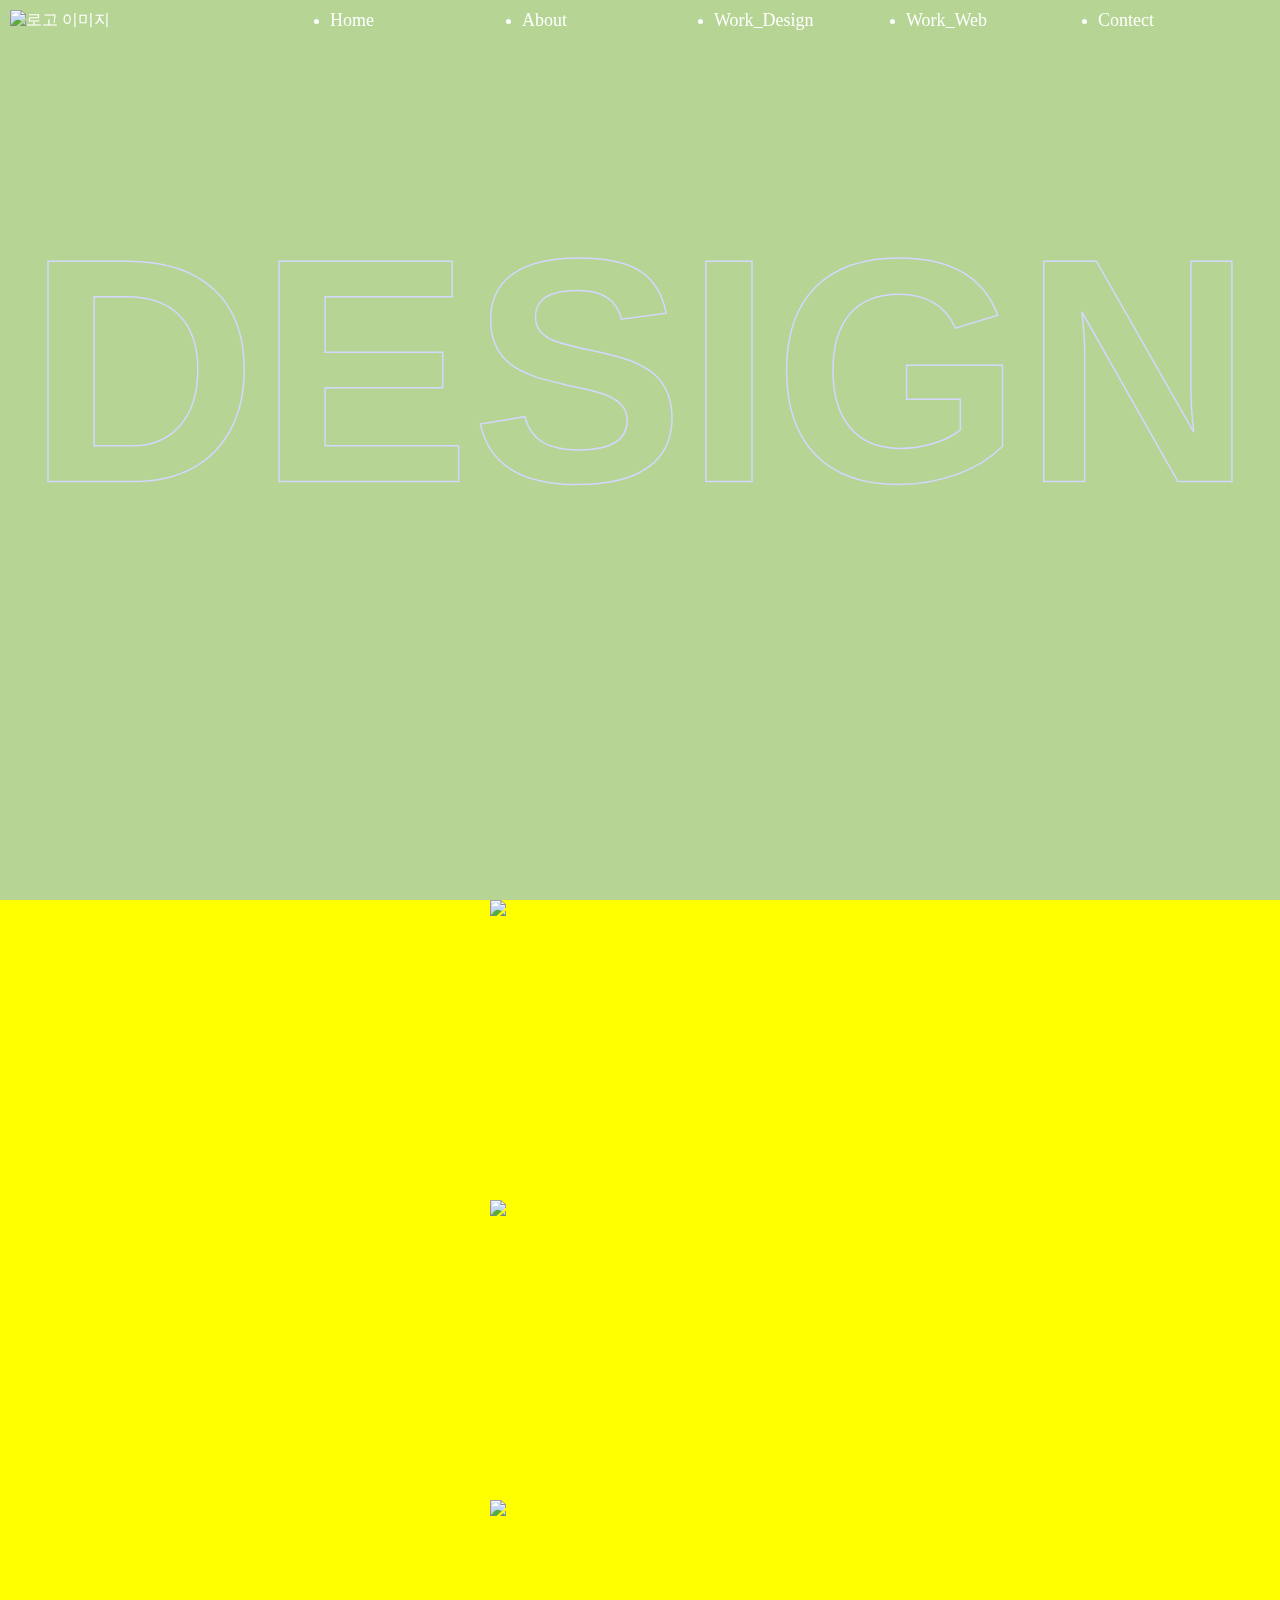
==== work/index.html @ 60af2bfd "subpage main section design finish" ====
<!DOCTYPE html>
    <html lang="ko" >
        <head>
        <meta charset="UTF-8">
        <meta http-equiv="X-UA-Compatible" content="IE=edge">
        <meta name="viewport" content="width=device-width, initial-scale=1.0">
    
        <title>Designer&Developer - Jeahun Jang</title>
        <link href="https://cdnjs.cloudflare.com/ajax/libs/meyer-reset/2.0/reset.min.css" rel="stylesheet">
        
        <script src="https://kit.fontawesome.com/a7ee6d9553.js" crossorigin="anonymous"></script>
        
        <link rel="stylesheet" type="text/css" href="http://kenwheeler.github.io/slick/slick/slick.css" />
        <link rel="stylesheet" type="text/css" href="http://kenwheeler.github.io/slick/slick/slick-theme.css" />
        <script src="https://code.jquery.com/jquery-3.6.0.min.js"></script>
        <script type="text/javascript" src="http://kenwheeler.github.io/slick/slick/slick.min.js"></script>
        
        
        <link rel="stylesheet" href="../css/sub.css">
        <link rel="stylesheet" href="../css/style.css">
    
    </head>
<body>
    <!-- 사이드메뉴 -->
    <div id="side">
        <ul id="sideMenu" >
            <li><a href="../index.html">Home</a></li>
            <li><a href="index.html">About</a></li>
            <li><a href="index.html">Work_Design</a> </li>
            <li><a href="index.html">Work_Web</a></li>
            <li><a href="index.html">Contect</a></li>
        </ul>
        <div class="close"><i class="fa fa-close"></i></div>
    </div>

    <!-- 헤더영역 -->
    <header>
        <a href="#"><img id="logo" src="../images/logo.png" alt="로고 이미지"></a>
        <i class="fa-solid fa-bars"></i>
        <nav>
            <ul id="gnb">
                <li><a href="../index.html">Home</a></li>
                <li><a href="index.html">About</a></li>
                <li><a href="index.html">Work_Design</a> </li>
                <li><a href="index.html">Work_Web</a></li>
                <li><a href="index.html">Contect</a></li>
            </ul>
        </nav>
    </header>

    <!-- main영역 -->
    <article>
        
        <section>
            <div class= "wrapper">
                <div class= "text" data-text= "DESIGN">DESIGN</div>
            <div>
        </section>

        <section>
            <div class="slick-items">

                <div>
                    <figure class="long">
                        <a href="#">
                            <img src="https://picsum.photos/id/100/300/300"> 
                            <figcaption>
                                <div class="line">
                                    <span>
                                        <p>logo</p>
                                    </span>
                                </div>
                            </figcaption>
                        </a>
                    </figure>
                </div>
                <div>
                    <figure class="long">
                        <a href="#">
                            <img src="https://picsum.photos/id/120/300/300"> 
                            <figcaption>
                                <div class="line">
                                    <span>
                                        <p>logo</p>
                                    </span>
                                </div>
                            </figcaption>
                        </a>
                    </figure>
                </div>
                <div>
                    <figure class="long">
                        <a href="#">
                            <img src="https://picsum.photos/id/130/300/300"> 
                            <figcaption>
                                <div class="line">
                                    <span>
                                        <p>logo</p>
                                    </span>
                                </div>
                            </figcaption>
                        </a>
                    </figure>
                </div>
                <div>
                    <figure class="long">
                        <a href="#">
                            <img src="https://picsum.photos/id/140/300/300"> 
                            <figcaption>
                                <div class="line">
                                    <span>
                                        <p>logo</p>
                                    </span>
                                </div>
                            </figcaption>
                        </a>
                    </figure>
                </div>
                <div>
                    <figure class="long">
                        <a href="#">
                            <img src="https://picsum.photos/id/149/300/300"> 
                            <figcaption>
                                <div class="line">
                                    <span>
                                        <p>logo</p>
                                    </span>
                                </div>
                            </figcaption>
                        </a>
                    </figure>
                </div>
                


                <!-- <div><img src="https://picsum.photos/id/89/300/300">
                </div>
                <div><img src="https://picsum.photos/id/89/300/300">
                </div>
                <div><img src="https://picsum.photos/id/89/300/300">
                </div>
                <div><img src="https://picsum.photos/id/89/300/300">
                </div> -->
        
            </div>
        </section>
        <section>
            섹션1
        </section>
        <section>
            섹션1
        </section>
        <section>
            섹션1
        </section>


    </article>




    

    <script src="../script/script.js"></script>
</body>
</html>
---- css/sub.css ----
/* work 부문 */

::-webkit-scrollbar {
	display: block;
	width: 10px; 
	height: 20px;  
}
::-webkit-scrollbar-thumb {
		  background-color: white; 
	  border-radius:30px;
	}

/* 메인 클리핑마스크 글자안에 동영상 */
.wrapper{
background: #B6D494;
height: 100vh;
position: relative;  
}
.text{
flex: 0 0 100%;
font-size: 20rem;
font-weight: 900;
color: #00000000;
text-align: center;
position: absolute;
left: 50%;
top: 35%;
transform: translate(-50%, -35%);
/* border-bottom: 1px solid #d4d7ff;
border-top: 1px solid #d4d7ff; */
background: url(https://media.giphy.com/media/3o6ZtluYTKJeXXqt8s/giphy.gif) no-repeat;
background-size: cover;
background-clip: text;
-webkit-background-clip: text;
}
.text:after{
	content: attr(data-text);
	-webkit-text-stroke: 1.5px #d4d7ff;
	position: absolute;
	left: 50%;
	top: 35%;
	transform: translate(-50%, -35%);
	background: url(https://media.giphy.com/media/3o6ZtluYTKJeXXqt8s/giphy.gif) no-repeat;
	background-size: cover;
	background-clip: text;
	-webkit-background-clip: text;
	background-size: 43%;
}





article>section{
	height: 100vh;
	width: 100%;
	overflow: hidden;
}

article>section:first-child{
	background-color: green;
}
article>section:nth-child(2){
	background-color: yellow;
}
article>section:nth-child(3){
	background-color: blue;
}
article>section:nth-child(4){
	background-color: green;
}
article>section:nth-child(5){
	background-color: cadetblue;
}
---- css/style.css ----
@import url("https://fonts.googleapis.com/css2?family=Nunito&display=swap");

@font-face {
	font-family: "longline","Noto Sans","맑은 고딕",sans-serif;
	src: url("https://assets.codepen.io/756881/Longline+Quart+FREE.ttf")
		format("truetype");
	font-weight: normal;
	font-style: normal;
}
a:visited,a:link{
	text-decoration: none;
	color: inherit;
}
/* Work폴더 유트브동영상 관련 */
* { 
	box-sizing: border-box;
	margin: 0;
	padding: 0;
}


#vidtop-content {
top: 0;
color: #fff;
}

.vid-info { position: absolute; top: 0; right: 0; width: 33%; background: rgba(0,0,0,0.3); color: #fff; padding: 1rem; font-family: Avenir, Helvetica, sans-serif; }

.vid-info h1 { font-size: 2rem; font-weight: 700; margin-top: 0; line-height: 1.2; }

.vid-info a { display: block; color: #fff; text-decoration: none; background: rgba(0,0,0,0.5); transition: .6s background; border-bottom: none; margin: 1rem auto; text-align: center; }

@media (min-aspect-ratio: 16/9) {
  .video-foreground { height: 300%; top: -100%; }
}

@media (max-aspect-ratio: 16/9) {
  .video-foreground { width: 300%; left: -100%; }
}

@media all and (max-width: 600px) {
.vid-info { width: 50%; padding: .5rem; }
.vid-info h1 { margin-bottom: .2rem; }
}

@media all and (max-width: 500px) {
.vid-info .acronym { display: none; }
}

html{
    scroll-behavior: smooth;
}

body {
	padding: 0;
	margin: 0;
	height: 600vh;
	width: 100vw;
	font-family: "Noto Sans", sans-serif;
	background-color: #ECB682;
	color: white;
	overflow-x: hidden; 
	-ms-overflow-style: none; 
}

/* 스크롤바 없애기 기능살리기위해-ms-overflow-style: none; 도 같이 써야함 */
::-webkit-scrollbar {
	display: none;
}


h1 {
	font-family: "longline";
	transition-duration: 0.4s;
}
#vSlide{
    width: 100%;
    height: 100%;
    overflow: hidden;
    position: relative;
}
#video{
    position: absolute;
    bottom: 0;
    left: 50%;
    transform: translateX(-50%);
}

#cover{
    position: absolute;
    top: 0;
    width: 100%;
    height: 100%;
}

.slider-section {
	height: 22vh;
	bottom: 0;
	position: fixed;
	width: 100%;
}

h1 {
	font-size: 10vw;
}

.wheel {
	position: absolute;
	top: 0;
	display: flex;
	align-items: center;
	justify-content: center;
	width: 300vw;
	height: 300vw;
	max-width: 2000px;
	max-height: 2000px;
	left: 50%;
	transform: translateX(-50%);
}

.wheel__card {
	position: absolute;
	top: 0;
	left: 0;
	width: 6%;
	max-width: 200px;
	aspect-ratio: 1 / 1;
	cursor: pointer;
}

.wheel img {
	width: 100%;
	pointer-events: none;
	z-index: 999;
	cursor: pointer;
}

.header {
	position: fixed;
	top: 0;
	left: 0;
	width: 100%;
	height: 60vh;
	display: flex;
	align-items: center;
	justify-content: center;
	cursor: pointer;
}

.header img {
	width: 40vw;
	height: 40vw;
	max-height: 350px;
	max-width: 350px;
}

/* SCROLL DOWN */
.scroll-down {
	position: fixed;
	bottom: 20px;
	left: 50%;
	transform: translate(-50%, 0);
	color: white;
	font-weight: 400;
	text-transform: uppercase;
	font-size: 14px;
	overflow: visible;
}

.scroll-down .arrow {
	position: relative;
	top: 0px;
	margin: 0 auto;
	width: 15px;
	height: 15px;
	filter: invert(1);
	background-image: url([data-uri]);
	background-size: contain;
}
/* animate 영역 끝 */
/* fullpage 영역 */
.section2{
	background-color: green;
}





















/* 선 테두리 애니메이션 */
a{ text-decoration:none; }

figure{
  position:relative;
  width:300px; height:300px;
  left:50%;
  margin-left:-150px;
  /* background:skyblue; */
}

figure:hover figcaption{ opacity: 1; }
figure:hover figcaption .line::before { width: 80%; }
figure:hover figcaption .line::after { width: 80%; }
figure:hover figcaption .line span::before { height: 80%; }
figure:hover figcaption .line span::after { height: 80.5%; }


figcaption{
  position:absolute;
  width:300px; height:300px;
  background:rgba(0,0,0,0.7);
  opacity:0;
  transition: all 0.5s;
  top: 0;
}

.long a figcaption p{
  color:#fff; font-weight:bold; font-size:40px; 
  text-align:center; line-height:300px;
}

.line::before {
    content: "";
    position: absolute;
    background: rgba(255, 255, 255, 0.7);
    display: inline-block;
    transition: all 0.5s;
    left: 10%;
    top: 10%;
    width: 0%;
    height: 2px; 
}

.line::after {
  content: "";
  position: absolute;
  background: rgba(230, 230, 230, 0.7);
  display: inline-block;
  transition: all 0.5s;
  left: 10%;
  top: 90%;
  width: 0%;
  height: 2px; }

.line span::before {
  content: "";
  position: absolute;
  background: rgba(230, 230, 230, 0.7);
  display: inline-block;
  transition: all 0.5s;
  left: 10%;
  top: 10%;
  width: 2px;
  height: 0%; }

.line span::after {
  content: "";
  position: absolute;
  background: rgba(230, 230, 230, 0.7);
  display: inline-block;
  transition: all 0.5s;
  left: 90%;
  top: 10%;
  width: 2px;
  height: 0%; }

/* index 부분 */
header{
	z-index: 998;
	position: fixed;
	height: 186px;
	width: 100%;
	display: flex;
	justify-content: space-between;
	margin: 10px 10px;
}
header img{
	width: 80px;
}
#gnb{
	display: flex;
}
#gnb a{
	display: block;
	width: 15vw;
	height: 30px;
	font-size: 18px;
	font-family: "Noto Sans";
}
#gnb li:hover>a{
	color: #333;
	font-weight: bold;
}
.fa-bars{
	display: none;
}
#side{
	display: none;
}


@media all and ( max-width: 376px ){



	/* header img{
		width: 80px;
	}
	#gnb{
		display: flex;
	}
	#gnb a{
		display: block;
		width: 181px;
		height: 30px;
		font-size: 16px;
		font-family: "Noto Sans";
	}
	#gnb li:hover>a{
		color: #333;
		font-weight: bold;
	} */
	
}

@media all and ( max-width: 769px ){


	header>nav{
		display: none;
	}
	/* 사이드메뉴 */
	.fa-bars{
		cursor: pointer;
		z-index: 1000;
		position: absolute;
		top: 20px;
		right: 20px;
		font-size: 40px;
		display: block;
		width: 100px;
		height: 100px;
	}
	#side{
		/* display: none; */
		background-color: rgba(0, 0, 0, 0.7);
		width: 40vw;
		height: 100vh;
		right: 0;
		position: fixed;
		z-index: 999;
		transition-duration: 0.4s;
	}
	.close{
		position: absolute;
		color: white;
		font-size: 40px;
		left: 20px;
		top: 20px;
		cursor: pointer;
	}
	#sideMenu{
		padding: 30vw 15px;
	}
	#sideMenu>li>a{
		display: block;
		height: 60px;
		width: 100%;
		font-size: 20px;
	}
	#sideMenu li:hover>a{
		color: #eee;
		font-weight: bold;
		text-decoration: underline;
	}


}
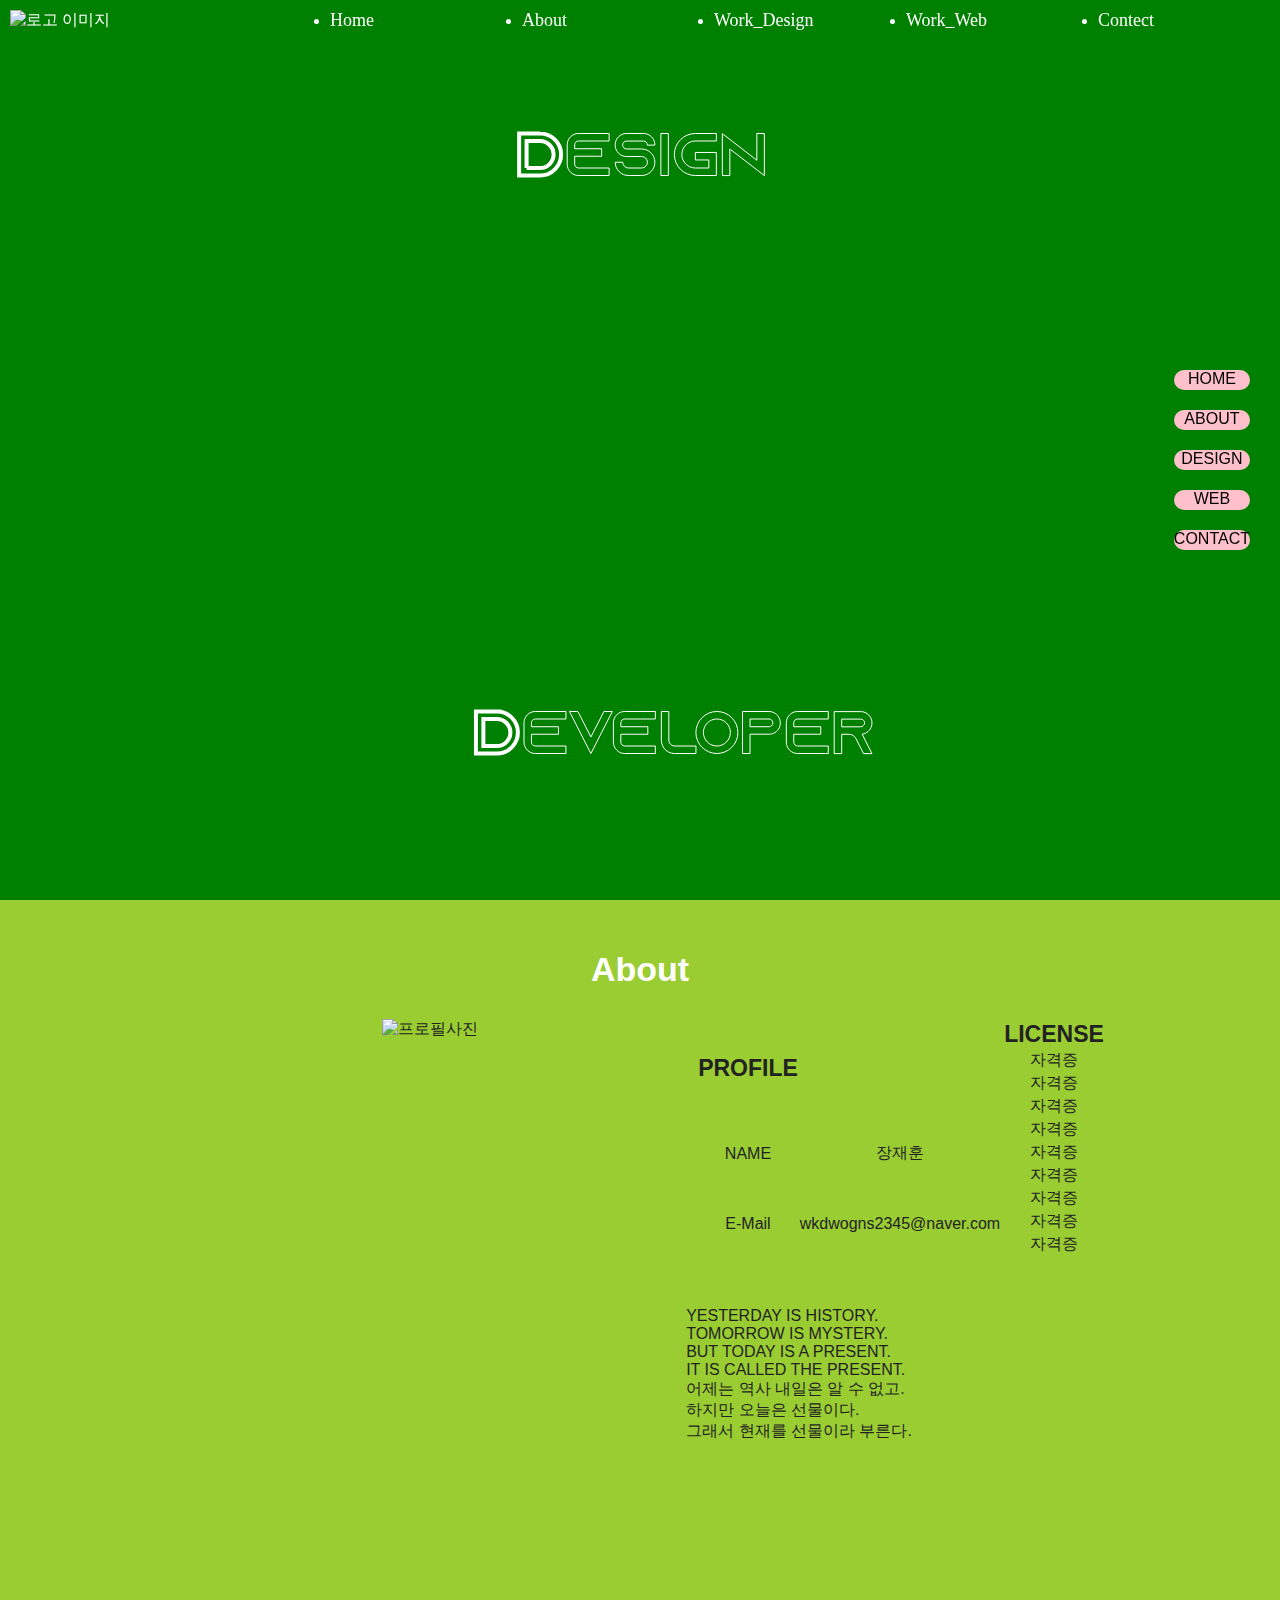
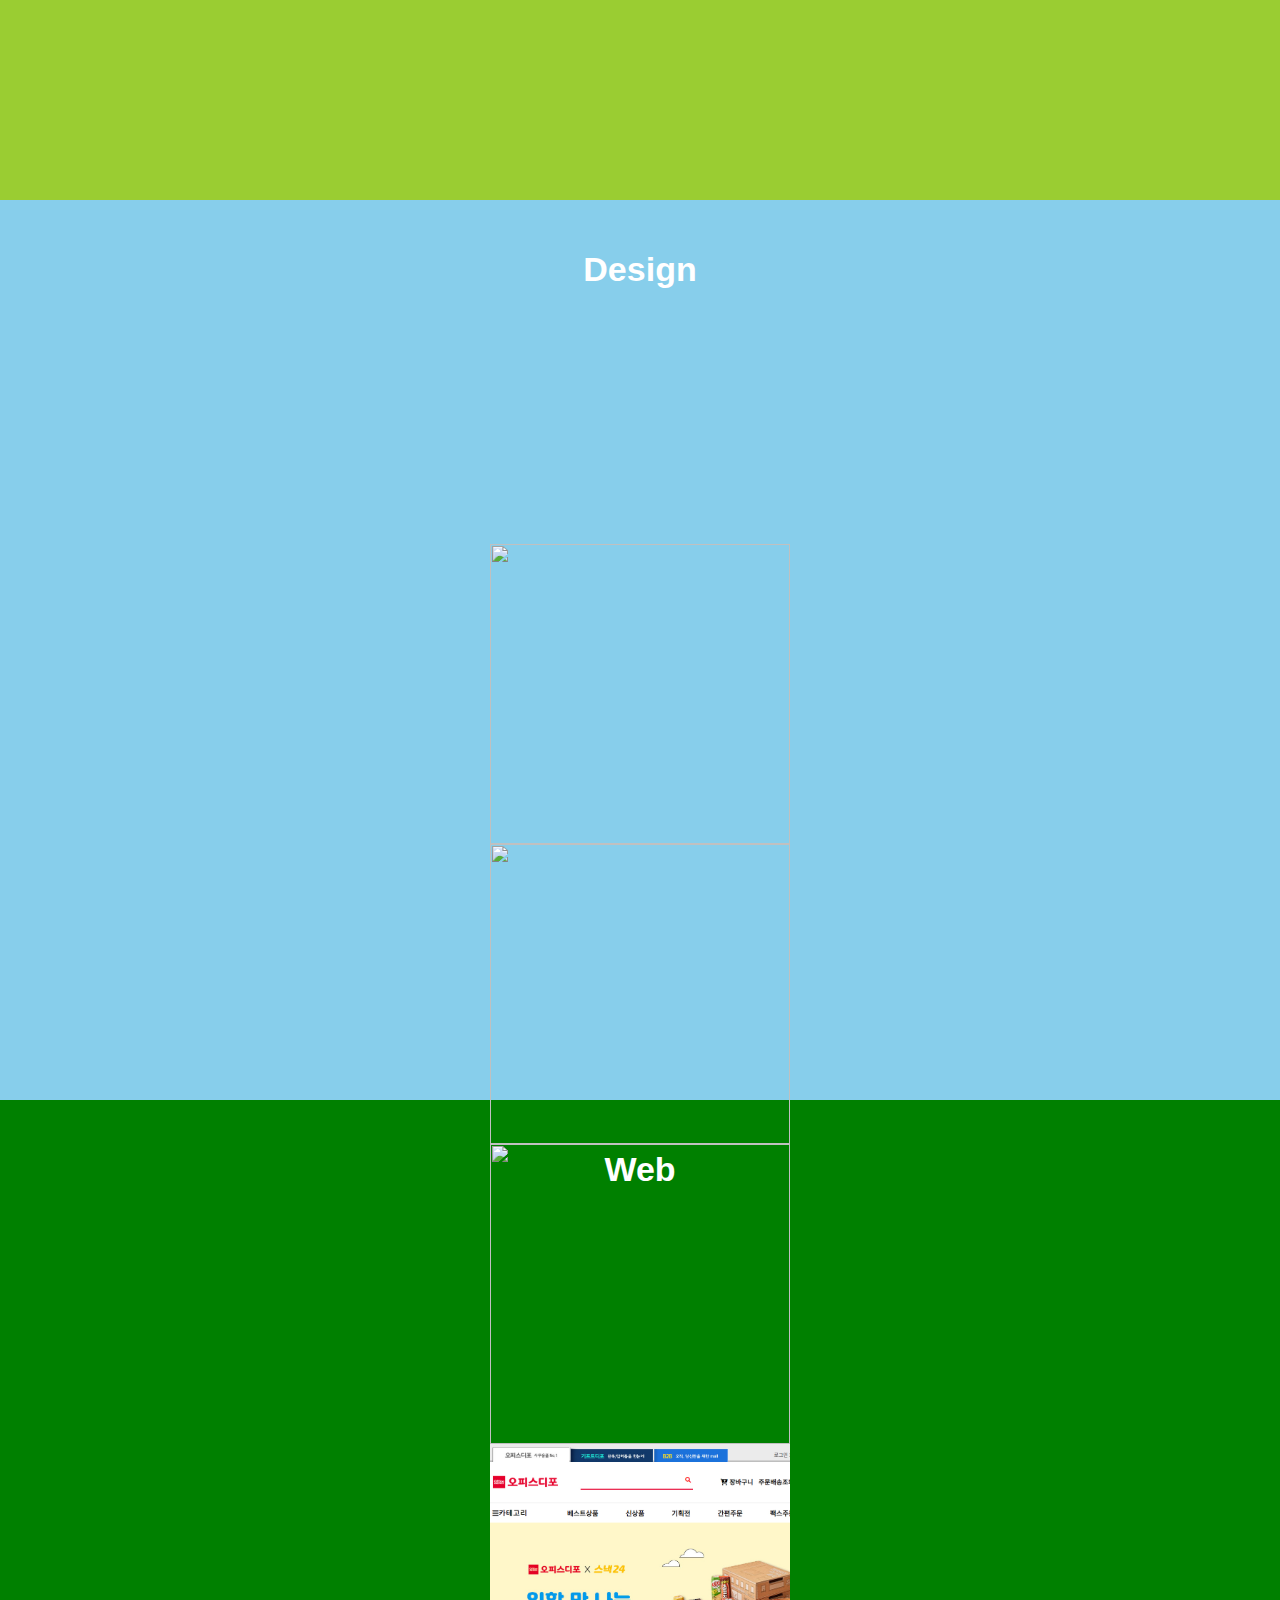
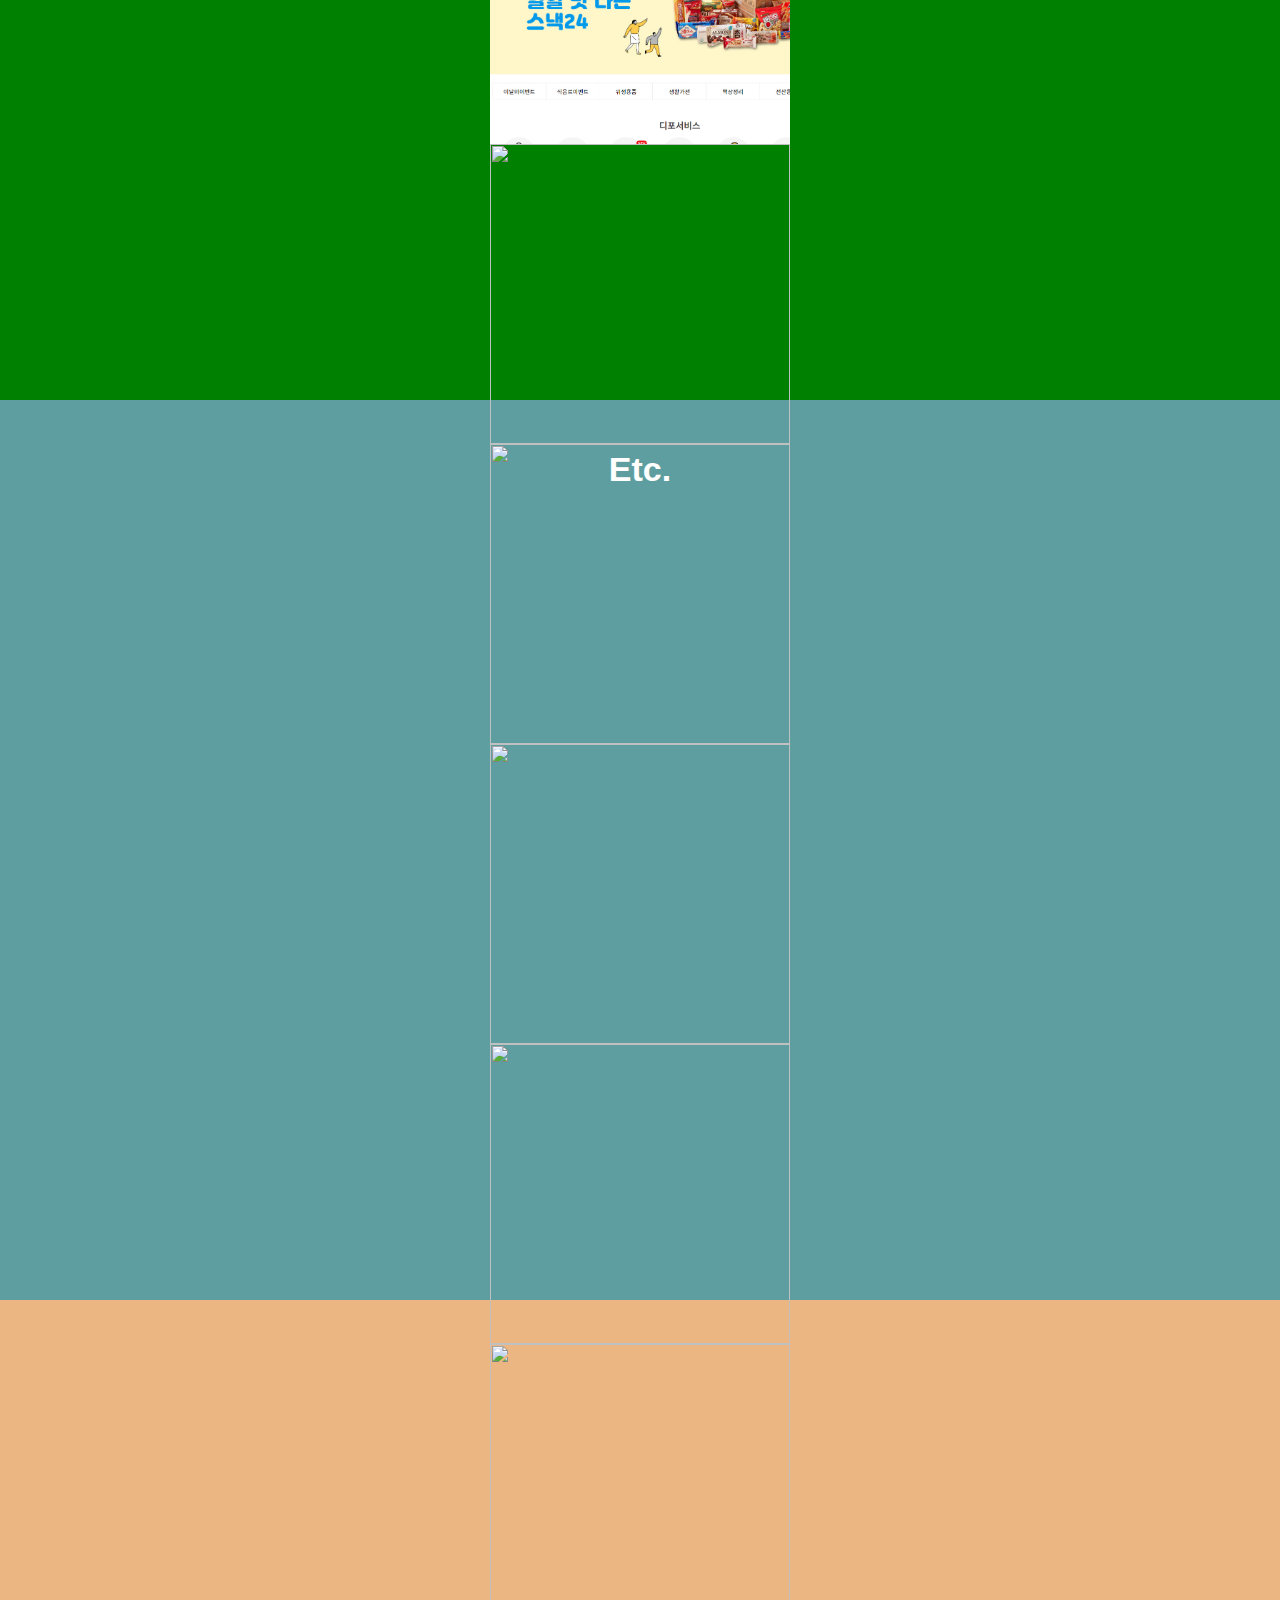
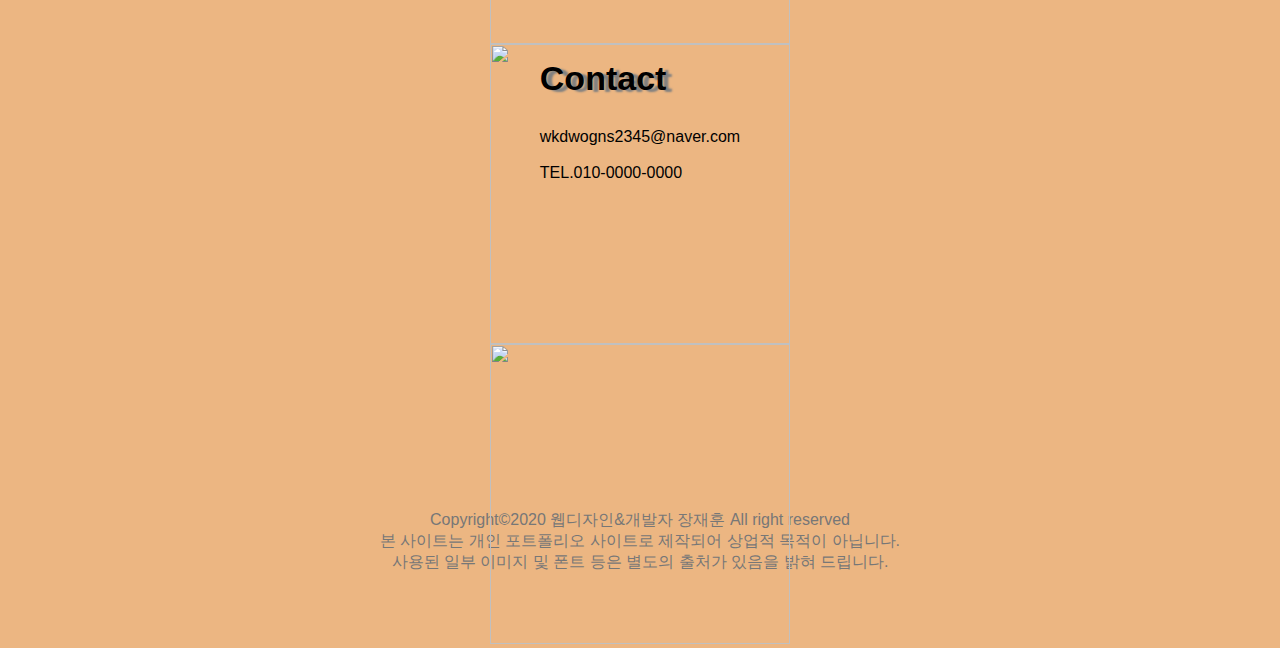
==== commit 4089d2e9: "subpage main design add" ====
--- a/work/index.html
+++ b/work/index.html
@@ -14,7 +14,8 @@
         <link rel="stylesheet" type="text/css" href="http://kenwheeler.github.io/slick/slick/slick-theme.css" />
         <script src="https://code.jquery.com/jquery-3.6.0.min.js"></script>
         <script type="text/javascript" src="http://kenwheeler.github.io/slick/slick/slick.min.js"></script>
-        
+        <script src="https://cdnjs.cloudflare.com/ajax/libs/gsap/3.10.3/gsap.min.js"></script>
+
         
         <link rel="stylesheet" href="../css/sub.css">
         <link rel="stylesheet" href="../css/style.css">
@@ -41,9 +42,9 @@
             <ul id="gnb">
                 <li><a href="../index.html">Home</a></li>
                 <li><a href="index.html">About</a></li>
-                <li><a href="index.html">Work_Design</a> </li>
-                <li><a href="index.html">Work_Web</a></li>
-                <li><a href="index.html">Contect</a></li>
+                <li><a href="index.html#design">Work_Design</a> </li>
+                <li><a href="index.html#web">Work_Web</a></li>
+                <li><a href="index.html#contact">Contect</a></li>
             </ul>
         </nav>
     </header>
@@ -51,110 +52,424 @@
     <!-- main영역 -->
     <article>
         
-        <section>
+        <section id="sub_main">
             <div class= "wrapper">
-                <div class= "text" data-text= "DESIGN">DESIGN</div>
+                <div class= "text" data-text= "D">D</div>
+                
+
+                <div class="svg_design">
+                    <svg version="1.1" xmlns="http://www.w3.org/2000/svg" xmlns:xlink="http://www.w3.org/1999/xlink" x="0px"
+                    y="0px" width="300px" height="300px" viewBox="0 0 300 300" enable-background="new 0 0 300 300" xml:space="preserve">
+                    <g>
+                    <path fill="none" class="path" stroke="#ffffff" stroke-width="4" d="M50.081,115.561c11.58,0,20.999,9.36,20.999,20.939c0,5.16-1.86,9.899-4.979,13.559
+                        c-0.36,0.42-0.78,0.84-1.2,1.261c-3.78,3.84-9,6.18-14.759,6.18H29.142v-41.999L50.081,115.561z M36.582,150.06h13.5
+                        c7.44,0,13.5-6.06,13.5-13.499c0-7.44-6.06-13.5-13.5-13.5h-13.5V150.06z"/>
+                    <path fill="none" class="path" stroke="#ffffff" d="M84.641,126.841v3.9h26.999v7.5H84.641v7.92c0,2.1,1.74,3.84,3.84,3.84h30.659v7.5H88.481
+                        c-6.24,0-11.279-5.1-11.279-11.34v-19.319c0-6.24,5.04-11.34,11.279-11.34h30.659v7.5H88.481
+                        C86.381,123.001,84.641,124.741,84.641,126.841z"/>
+                    <path fill="none" class="path" stroke="#ffffff" d="M157.359,127.141v-0.24c0-2.1-1.74-3.84-3.84-3.84h-17.04c-2.1,0-3.84,1.74-3.84,3.84v0.24
+                        c0,2.1,1.74,3.84,3.84,3.84h15.12c3.899,0,7.38,1.68,9.779,4.32c0.18,0.18,0.3,0.36,0.48,0.54c1.859,2.28,3,5.22,3,8.4
+                        c0,7.319-5.94,13.26-13.26,13.26h-13.14c-7.32,0-13.259-5.94-13.259-13.26h7.5c0,3.18,2.58,5.76,5.76,5.76h13.14
+                        c3.18,0,5.819-2.58,5.819-5.76c0-3.18-2.64-5.76-5.819-5.76h-15.12c-3.06,0-5.82-1.2-7.86-3.18c-0.54-0.54-1.02-1.14-1.439-1.8
+                        c-1.26-1.8-1.98-4.02-1.98-6.42v-0.24c0-6.24,5.04-11.34,11.279-11.34h17.04c6.239,0,11.34,5.1,11.34,11.34v0.24L157.359,127.141z"
+                        />
+                    <path fill="none" class="path" stroke="#ffffff" d="M170.86,157.5v-41.999h7.5V157.5H170.86z"/>
+                    <path fill="none" class="path" stroke="#ffffff" d="M191.859,136.5c0,7.439,6.06,13.5,13.499,13.5h13.499v-8.04h-13.499v-7.5h20.999v23.04
+                        h-20.999c-11.579,0-20.999-9.42-20.999-21s9.42-21,20.999-21h20.999v7.5h-20.999C197.919,123.001,191.859,129.061,191.859,136.5z"
+                        />
+                    <path fill="none" class="path" stroke="#ffffff" d="M274.356,115.561v41.999l-7.5-5.76l-26.998-20.819v26.579h-7.5v-41.878l7.5,5.76
+                        l26.998,20.819v-26.759L274.356,115.561z"/>
+                                </g>
+                                </svg>
+                </div>
+
+            <div class="svg_devel">
+                <svg version="1.1" id="devel" xmlns="http://www.w3.org/2000/svg" xmlns:xlink="http://www.w3.org/1999/xlink" x="0px"
+                y="0px" width="600px" height="300px" viewBox="0 0 600 300" enable-background="new 0 0 600 300" xml:space="preserve">
+                <g>
+                    <path fill="none" class="path" stroke-width="4" stroke="#ffffff" d="M122.881,115.561c11.58,0,20.999,9.36,20.999,20.939c0,5.16-1.86,9.899-4.979,13.559
+                        c-0.36,0.42-0.78,0.84-1.2,1.261c-3.78,3.84-9,6.18-14.759,6.18h-20.999v-41.999h20.999L122.881,115.561z M136.38,136.561
+                        c0-7.44-6.06-13.5-13.5-13.5h-13.5v26.999h13.5C130.321,150.06,136.38,144,136.38,136.561z"/>
+                    <path fill="none" class="path" stroke="#ffffff" d="M157.441,126.841v3.9h26.999v7.5h-26.999v7.92c0,2.1,1.74,3.84,3.84,3.84h30.659v7.5h-30.659
+                        c-6.24,0-11.279-5.1-11.279-11.34v-19.319c0-6.24,5.04-11.34,11.279-11.34h30.659v7.5h-30.659
+                        C159.181,123.001,157.441,124.741,157.441,126.841z"/>
+                    <path fill="none" class="path" stroke="#ffffff" d="M238.319,115.501l-3.84,7.5l-17.58,34.499l-17.579-34.499l-3.84-7.5h8.399l3.84,7.5
+                        l9.18,17.999l9.18-17.999l3.84-7.5H238.319z"/>
+                    <path fill="none" class="path" stroke="#ffffff" d="M246.84,126.841v3.9h26.999v7.5H246.84v7.92c0,2.1,1.74,3.84,3.84,3.84h30.659v7.5H250.68
+                        c-6.24,0-11.279-5.1-11.279-11.34v-19.319c0-6.24,5.04-11.34,11.279-11.34h30.659v7.5H250.68
+                        C248.58,123.001,246.84,124.741,246.84,126.841z"/>
+                    <path fill="none" class="path" stroke="#ffffff" d="M321.958,150.06v7.5h-21.299c-2.1,0-4.08-0.479-5.88-1.38c-2.64-1.32-4.8-3.48-6.06-6.12
+                        c-0.9-1.8-1.38-3.78-1.38-5.879v-28.619h7.5V144.9c0.36,2.64,2.46,4.74,5.1,5.1L321.958,150.06z"/>
+                    <path fill="none" class="path" stroke="#ffffff" d="M363.898,136.5c0,11.58-9.42,21-21,21c-11.579,0-20.999-9.42-20.999-21s9.42-21,20.999-21
+                        C354.479,115.501,363.898,124.921,363.898,136.5z M356.398,136.5c0-7.44-6.06-13.5-13.5-13.5c-7.439,0-13.499,6.06-13.499,13.5
+                        c0,7.439,6.06,13.5,13.499,13.5C350.339,150,356.398,143.94,356.398,136.5z"/>
+                    <path fill="none" class="path" stroke="#ffffff" d="M403.019,118.861c2.04,2.1,3.3,4.919,3.3,8.04c0,4.56-2.7,8.52-6.6,10.319
+                        c-1.021,0.48-2.1,0.78-3.24,0.9c-0.12,0-0.24,0-0.359,0v0.06h-20.1v19.32h-7.5v-41.999h26.459c3.12,0,5.94,1.26,7.979,3.3
+                        L403.019,118.861z M396.599,130.321c1.38-0.6,2.28-1.98,2.28-3.48c0-1.38-0.721-2.34-1.141-2.76c-0.479-0.48-1.38-1.08-2.699-1.08
+                        h-19.02v7.74h19.02c0.54,0,1.08-0.12,1.56-0.36V130.321z"/>
+                    <path fill="none" class="path" stroke="#ffffff" d="M419.76,126.841v3.9h26.998v7.5H419.76v7.92c0,2.1,1.739,3.84,3.84,3.84h30.658v7.5H423.6
+                        c-6.24,0-11.28-5.1-11.28-11.34v-19.319c0-6.24,5.04-11.34,11.28-11.34h30.658v7.5H423.6
+                        C421.499,123.001,419.76,124.741,419.76,126.841z"/>
+                    <path fill="none" class="path" stroke="#ffffff" d="M494.157,150.12l3.84,7.5h-8.399l-3.84-7.5l-4.02-7.859l-0.181-0.36
+                        c-1.319-2.16-3.659-3.6-6.359-3.6h-7.5v19.319h-7.5v-41.998h26.52c3.12,0,5.939,1.26,7.979,3.3c2.04,2.04,3.3,4.86,3.3,7.98
+                        c0,4.56-2.7,8.52-6.6,10.319c-1.021,0.48-2.1,0.78-3.24,0.9L494.157,150.12z M486.718,130.801c0.54,0,1.08-0.12,1.56-0.36
+                        c1.38-0.6,2.28-1.979,2.28-3.479c0-1.38-0.72-2.34-1.14-2.76c-0.48-0.48-1.381-1.08-2.7-1.08h-19.02v7.739L486.718,130.801z"/>
+                </g>
+                </svg>
+            </div>
+                
             <div>
         </section>
-
-        <section>
-            <div class="slick-items">
-
+        
+
+
+
+
+        <section id="about">
+            <h3>About</h3>
+            <div id="about_wrap">
+                <div id="profile_img"><img src="../images/profile.png" alt="프로필사진"></div>
                 <div>
-                    <figure class="long">
-                        <a href="#">
-                            <img src="https://picsum.photos/id/100/300/300"> 
-                            <figcaption>
-                                <div class="line">
-                                    <span>
-                                        <p>logo</p>
-                                    </span>
-                                </div>
-                            </figcaption>
-                        </a>
-                    </figure>
-                </div>
+                    <div class="profile_text">
+                        <table>
+                            <tr>
+                                <th>PROFILE</th>
+                            </tr>
+                            <tr>
+                                <td>NAME</td>
+                                <td>장재훈</td>
+                            </tr>
+                            <tr>
+                                <td>E-Mail</td>
+                                <td>wkdwogns2345@naver.com</td>
+                            </tr>
+                        </table>
+                        <table>
+                            <tr>
+                                <th>LICENSE</th>
+                            </tr>
+                            <tr>
+                                <td>자격증</td>
+                            </tr>
+                            <tr>
+                                <td>자격증</td>
+                            </tr>
+                            <tr>
+                                <td>자격증</td>
+                            </tr>
+                            <tr>
+                                <td>자격증</td>
+                            </tr>
+                            <tr>
+                                <td>자격증</td>
+                            </tr>
+                            <tr>
+                                <td>자격증</td>
+                            </tr>
+                            <tr>
+                                <td>자격증</td>
+                            </tr>
+                            <tr>
+                                <td>자격증</td>
+                            </tr>
+                            <tr>
+                                <td>자격증</td>
+                            </tr>
+                        </table>
+                    </div>
+                    <div id="profile_bottom">
+                        <span class="left">
+                            YESTERDAY IS HISTORY.<br>
+                            TOMORROW IS MYSTERY.<br>
+                            BUT TODAY IS A PRESENT.<br>
+                            IT IS CALLED THE PRESENT.<br>
+                        </span>
+                        <span class="right">
+                            어제는 역사 내일은 알 수 없고.<br>
+                            하지만 오늘은 선물이다.<br>
+                            그래서 현재를 선물이라 부른다.<br>
+                        </span>
+                    </div>
+                </div>
+            </div>
+        </section>
+
+        <section id="design">
+            <h3>Design</h3>
+            <div id="slide">
+                <div class="slick-items">
+                    <div>
+                        <figure class="long">
+                            <a>
+                                <img src="https://picsum.photos/id/100/300/300">
+                                <figcaption>
+                                    <div class="line">
+                                        <span>
+                                            <p>logo</p>
+                                        </span>
+                                    </div>
+                                </figcaption>
+                            </a>
+                        </figure>
+                    </div>
+                    <div>
+                        <figure class="long">
+                            <a>
+                                <img src="https://picsum.photos/id/120/300/300">
+                                <figcaption>
+                                    <div class="line">
+                                        <span>
+                                            <p>logo</p>
+                                        </span>
+                                    </div>
+                                </figcaption>
+                            </a>
+                        </figure>
+                    </div>
+                    <div>
+                        <figure class="long">
+                            <a>
+                                <img src="https://picsum.photos/id/130/300/300">
+                                <figcaption>
+                                    <div class="line">
+                                        <span>
+                                            <p>logo</p>
+                                        </span>
+                                    </div>
+                                </figcaption>
+                            </a>
+                        </figure>
+                    </div>
+                    <div>
+                        <figure class="long">
+                            <a>
+                                <img src="https://picsum.photos/id/140/300/300">
+                                <figcaption>
+                                    <div class="line">
+                                        <span>
+                                            <p>logo</p>
+                                        </span>
+                                    </div>
+                                </figcaption>
+                            </a>
+                        </figure>
+                    </div>
+                    <div>
+                        <figure class="long">
+                            <a>
+                                <img src="https://picsum.photos/id/149/300/300">
+                                <figcaption>
+                                    <div class="line">
+                                        <span>
+                                            <p>logo</p>
+                                        </span>
+                                    </div>
+                                </figcaption>
+                            </a>
+                        </figure>
+                    </div>
+                </div>
+            </div>
+        </section>
+
+
+        <section id="web">
+            <h3>Web</h3>
+            <div id="slide">
+                <div class="slick-items">
+                    <div>
+                        <figure class="long">
+                            <a href="https://jangjeahun.github.io/officedepot/">
+                                <img src="../images/web1.jpg">
+                                <figcaption>
+                                    <div class="line">
+                                        <span>
+                                            <p>OFFICE
+                                                DEPOT</p>
+                                        </span>
+                                    </div>
+                                </figcaption>
+                            </a>
+                        </figure>
+                    </div>
+                    <div>
+                        <figure class="long">
+                            <a>
+                                <img src="https://picsum.photos/id/120/300/300">
+                                <figcaption>
+                                    <div class="line">
+                                        <span>
+                                            <p>logo</p>
+                                        </span>
+                                    </div>
+                                </figcaption>
+                            </a>
+                        </figure>
+                    </div>
+                    <div>
+                        <figure class="long">
+                            <a>
+                                <img src="https://picsum.photos/id/130/300/300">
+                                <figcaption>
+                                    <div class="line">
+                                        <span>
+                                            <p>logo</p>
+                                        </span>
+                                    </div>
+                                </figcaption>
+                            </a>
+                        </figure>
+                    </div>
+                    <div>
+                        <figure class="long">
+                            <a>
+                                <img src="https://picsum.photos/id/140/300/300">
+                                <figcaption>
+                                    <div class="line">
+                                        <span>
+                                            <p>logo</p>
+                                        </span>
+                                    </div>
+                                </figcaption>
+                            </a>
+                        </figure>
+                    </div>
+                    <div>
+                        <figure class="long">
+                            <a>
+                                <img src="https://picsum.photos/id/149/300/300">
+                                <figcaption>
+                                    <div class="line">
+                                        <span>
+                                            <p>logo</p>
+                                        </span>
+                                    </div>
+                                </figcaption>
+                            </a>
+                        </figure>
+                    </div>
+                </div>
+            </div>
+        </section>
+
+        <section id="etc">
+            <h3>Etc.</h3>
+            <div id="slide">
+                <div class="slick-items">
+                    <div>
+                        <figure class="long">
+                            <a>
+                                <img src="https://picsum.photos/id/100/300/300">
+                                <figcaption>
+                                    <div class="line">
+                                        <span>
+                                            <p>logo</p>
+                                        </span>
+                                    </div>
+                                </figcaption>
+                            </a>
+                        </figure>
+                    </div>
+                    <div>
+                        <figure class="long">
+                            <a>
+                                <img src="https://picsum.photos/id/120/300/300">
+                                <figcaption>
+                                    <div class="line">
+                                        <span>
+                                            <p>logo</p>
+                                        </span>
+                                    </div>
+                                </figcaption>
+                            </a>
+                        </figure>
+                    </div>
+                    <div>
+                        <figure class="long">
+                            <a>
+                                <img src="https://picsum.photos/id/130/300/300">
+                                <figcaption>
+                                    <div class="line">
+                                        <span>
+                                            <p>logo</p>
+                                        </span>
+                                    </div>
+                                </figcaption>
+                            </a>
+                        </figure>
+                    </div>
+                    <div>
+                        <figure class="long">
+                            <a>
+                                <img src="https://picsum.photos/id/140/300/300">
+                                <figcaption>
+                                    <div class="line">
+                                        <span>
+                                            <p>logo</p>
+                                        </span>
+                                    </div>
+                                </figcaption>
+                            </a>
+                        </figure>
+                    </div>
+                    <div>
+                        <figure class="long">
+                            <a>
+                                <img src="https://picsum.photos/id/149/300/300">
+                                <figcaption>
+                                    <div class="line">
+                                        <span>
+                                            <p>logo</p>
+                                        </span>
+                                    </div>
+                                </figcaption>
+                            </a>
+                        </figure>
+                    </div>
+                </div>
+            </div>
+        </section>
+
+
+        <section id="contact">
+            <div class="contact_main">
                 <div>
-                    <figure class="long">
-                        <a href="#">
-                            <img src="https://picsum.photos/id/120/300/300"> 
-                            <figcaption>
-                                <div class="line">
-                                    <span>
-                                        <p>logo</p>
-                                    </span>
-                                </div>
-                            </figcaption>
-                        </a>
-                    </figure>
-                </div>
+                
+                
+                </div>
+                <div class="contact_main_text">
+                    <h2>Contact</h2>
+                    <span> wkdwogns2345@naver.com<br><br>
+                    
+                     TEL.010-0000-0000</span>
+                </div>
+                
                 <div>
-                    <figure class="long">
-                        <a href="#">
-                            <img src="https://picsum.photos/id/130/300/300"> 
-                            <figcaption>
-                                <div class="line">
-                                    <span>
-                                        <p>logo</p>
-                                    </span>
-                                </div>
-                            </figcaption>
-                        </a>
-                    </figure>
-                </div>
-                <div>
-                    <figure class="long">
-                        <a href="#">
-                            <img src="https://picsum.photos/id/140/300/300"> 
-                            <figcaption>
-                                <div class="line">
-                                    <span>
-                                        <p>logo</p>
-                                    </span>
-                                </div>
-                            </figcaption>
-                        </a>
-                    </figure>
-                </div>
-                <div>
-                    <figure class="long">
-                        <a href="#">
-                            <img src="https://picsum.photos/id/149/300/300"> 
-                            <figcaption>
-                                <div class="line">
-                                    <span>
-                                        <p>logo</p>
-                                    </span>
-                                </div>
-                            </figcaption>
-                        </a>
-                    </figure>
-                </div>
-                
-
-
-                <!-- <div><img src="https://picsum.photos/id/89/300/300">
-                </div>
-                <div><img src="https://picsum.photos/id/89/300/300">
-                </div>
-                <div><img src="https://picsum.photos/id/89/300/300">
-                </div>
-                <div><img src="https://picsum.photos/id/89/300/300">
-                </div> -->
-        
-            </div>
-        </section>
-        <section>
-            섹션1
-        </section>
-        <section>
-            섹션1
-        </section>
-        <section>
-            섹션1
-        </section>
-
-
+                </div>
+            </div>
+
+            <div class="contact_bottom">
+                <span>
+                    Copyright©2020 웹디자인&개발자 장재훈 All right reserved<br>
+                    본 사이트는 개인 포트폴리오 사이트로 제작되어 상업적 목적이 아닙니다.<br>
+                    사용된 일부 이미지 및 폰트 등은 별도의 출처가 있음을 밝혀 드립니다.<br>
+                </span>
+            </div>
+
+        </section>
+
+
+    <div id="mBack">
+        
+    </div>
+
+    <div id="side_navi">
+        <a href="#">HOME</a>
+        <a href="#about">ABOUT</a>
+        <a href="#design">DESIGN</a>
+        <a href="#web">WEB</a>
+        <a href="#contact">CONTACT</a>
+    </div>
     </article>
 
 
--- a/css/sub.css
+++ b/css/sub.css
@@ -1,5 +1,7 @@
 /* work 부문 */
-
+*{
+	font-family: "Noto Sans",sans-serif;
+}
 ::-webkit-scrollbar {
 	display: block;
 	width: 10px; 
@@ -10,16 +12,35 @@
 	  border-radius:30px;
 	}
 
+/* svg 구문****************************** */
+.path{
+	stroke-dasharray: 500;
+	animation: dash 5s linear alternate infinite;
+}
+@keyframes dash {
+	from {
+		stroke-dashoffset: 500;
+	  }
+	to {
+	  stroke-dashoffset: 0;
+	}
+  }
+
+
+
+
 /* 메인 클리핑마스크 글자안에 동영상 */
 .wrapper{
-background: #B6D494;
+/* background: #B6D494; */
+background: url(../images/bg.jpg) no-repeat;
+background-size: cover;
 height: 100vh;
 position: relative;  
 }
 .text{
 flex: 0 0 100%;
-font-size: 20rem;
-font-weight: 900;
+font-size: 35vw;
+font-weight: 700;
 color: #00000000;
 text-align: center;
 position: absolute;
@@ -28,47 +49,158 @@
 transform: translate(-50%, -35%);
 /* border-bottom: 1px solid #d4d7ff;
 border-top: 1px solid #d4d7ff; */
-background: url(https://media.giphy.com/media/3o6ZtluYTKJeXXqt8s/giphy.gif) no-repeat;
-background-size: cover;
+/* background: url(https://media.giphy.com/media/3o6ZtluYTKJeXXqt8s/giphy.gif) no-repeat; */
+background: url(https://media.giphy.com/media/vadsqiBwAM18c/giphy.gif) no-repeat;
+background-size: over;
 background-clip: text;
 -webkit-background-clip: text;
 }
 .text:after{
 	content: attr(data-text);
-	-webkit-text-stroke: 1.5px #d4d7ff;
+	/* -webkit-text-stroke: 1.5px #d4d7ff; */
 	position: absolute;
 	left: 50%;
 	top: 35%;
 	transform: translate(-50%, -35%);
-	background: url(https://media.giphy.com/media/3o6ZtluYTKJeXXqt8s/giphy.gif) no-repeat;
+	/* background: url(https://media.giphy.com/media/3o6ZtluYTKJeXXqt8s/giphy.gif) no-repeat; */
+	background: url(https://media.giphy.com/media/vadsqiBwAM18c/giphy.gif) no-repeat;
 	background-size: cover;
 	background-clip: text;
 	-webkit-background-clip: text;
-	background-size: 43%;
-}
-
-
-
-
+}
+
+
+/* main영역 */
+#sub_main{
+	height: 100vh;
+}
+#sub_main>.wrapper{
+	position: relative;
+}
+#sub_main>.wrapper>.svg_design{
+	position: absolute;
+	top: 2%;
+	left: 50%;
+	transform: translateX(-50%);
+}
+#sub_main>.wrapper>.svg_devel{
+	position: absolute;
+	bottom: 0;
+	left: 55%;
+	transform: translateX(-55%);
+}
 
 article>section{
 	height: 100vh;
 	width: 100%;
-	overflow: hidden;
-}
+	/* overflow: hidden; */
+}
+#slide{
+	padding-top: 25vh;
+}
+
 
 article>section:first-child{
 	background-color: green;
 }
 article>section:nth-child(2){
-	background-color: yellow;
+	background-color: yellowgreen;
 }
 article>section:nth-child(3){
-	background-color: blue;
+	background-color: skyblue;
 }
 article>section:nth-child(4){
 	background-color: green;
 }
 article>section:nth-child(5){
 	background-color: cadetblue;
+}
+
+section h3{
+	font-size: 34px;
+	font-weight: bolder;
+	text-align: center;
+	padding: 50px 0 30px 0
+}
+
+#about_wrap{
+	display: flex;
+	justify-content: center;
+}
+#profile_img{
+	width: 40%;
+}
+
+#about_wrap>div{
+	color: #222;
+	text-align: center;
+}
+#about_wrap>div img{
+	width: 80%;
+}
+#about_wrap .profile_text{
+	display: flex;
+	padding: 0 0 0 10px;
+}
+#about_wrap .profile_text th{
+	font-size: 23px;
+	font-weight: bold;
+}
+#profile_bottom{
+	padding-top: 50px;
+	text-align: left;
+}
+#contact>.contact_main{
+	display: flex;
+	justify-content: space-around;
+	height: 90%;
+	align-items: center;
+	color: black;
+}
+#contact>.contact_main>.contact_main_text>h2{
+	padding: 30px 0;
+	font-size: 34px;
+	font-weight: bolder;
+	text-shadow: 6px 2px 2px gray;
+}
+#contact>.contact_bottom{
+	bottom: 10px;
+	text-align: center;
+	color: #777;
+}
+section figure img{
+	width: 300px;
+	height: 300px;
+}
+#side_navi{
+	height: 200px;
+	display: flex;
+	flex-direction: column;
+	justify-content: space-around;
+	position: fixed;
+	top: 40%;
+	right: 30px;
+}
+#side_navi>a{
+	background-color: pink;
+	color: black;
+	height: 20px;
+	border-radius: 10px;
+	text-align: center;
+	transition-duration: 0.2s;
+}
+#side_navi>a:hover{
+	transform: scale(1.1);
+}
+
+@media all and ( max-width: 769px ){
+}
+
+@media all and ( max-width: 425px ){  
+	#about_wrap{
+		flex-direction: column;
+		align-items: center;
+	}
+	
+
 }--- a/css/style.css
+++ b/css/style.css
@@ -124,7 +124,7 @@
 	left: 0;
 	width: 6%;
 	max-width: 200px;
-	aspect-ratio: 1 / 1;
+	/* aspect-ratio: 1 / 1; */
 	cursor: pointer;
 }
 
@@ -304,8 +304,9 @@
 	font-family: "Noto Sans";
 }
 #gnb li:hover>a{
-	color: #333;
+	color: plum;
 	font-weight: bold;
+	text-decoration: underline;
 }
 .fa-bars{
 	display: none;
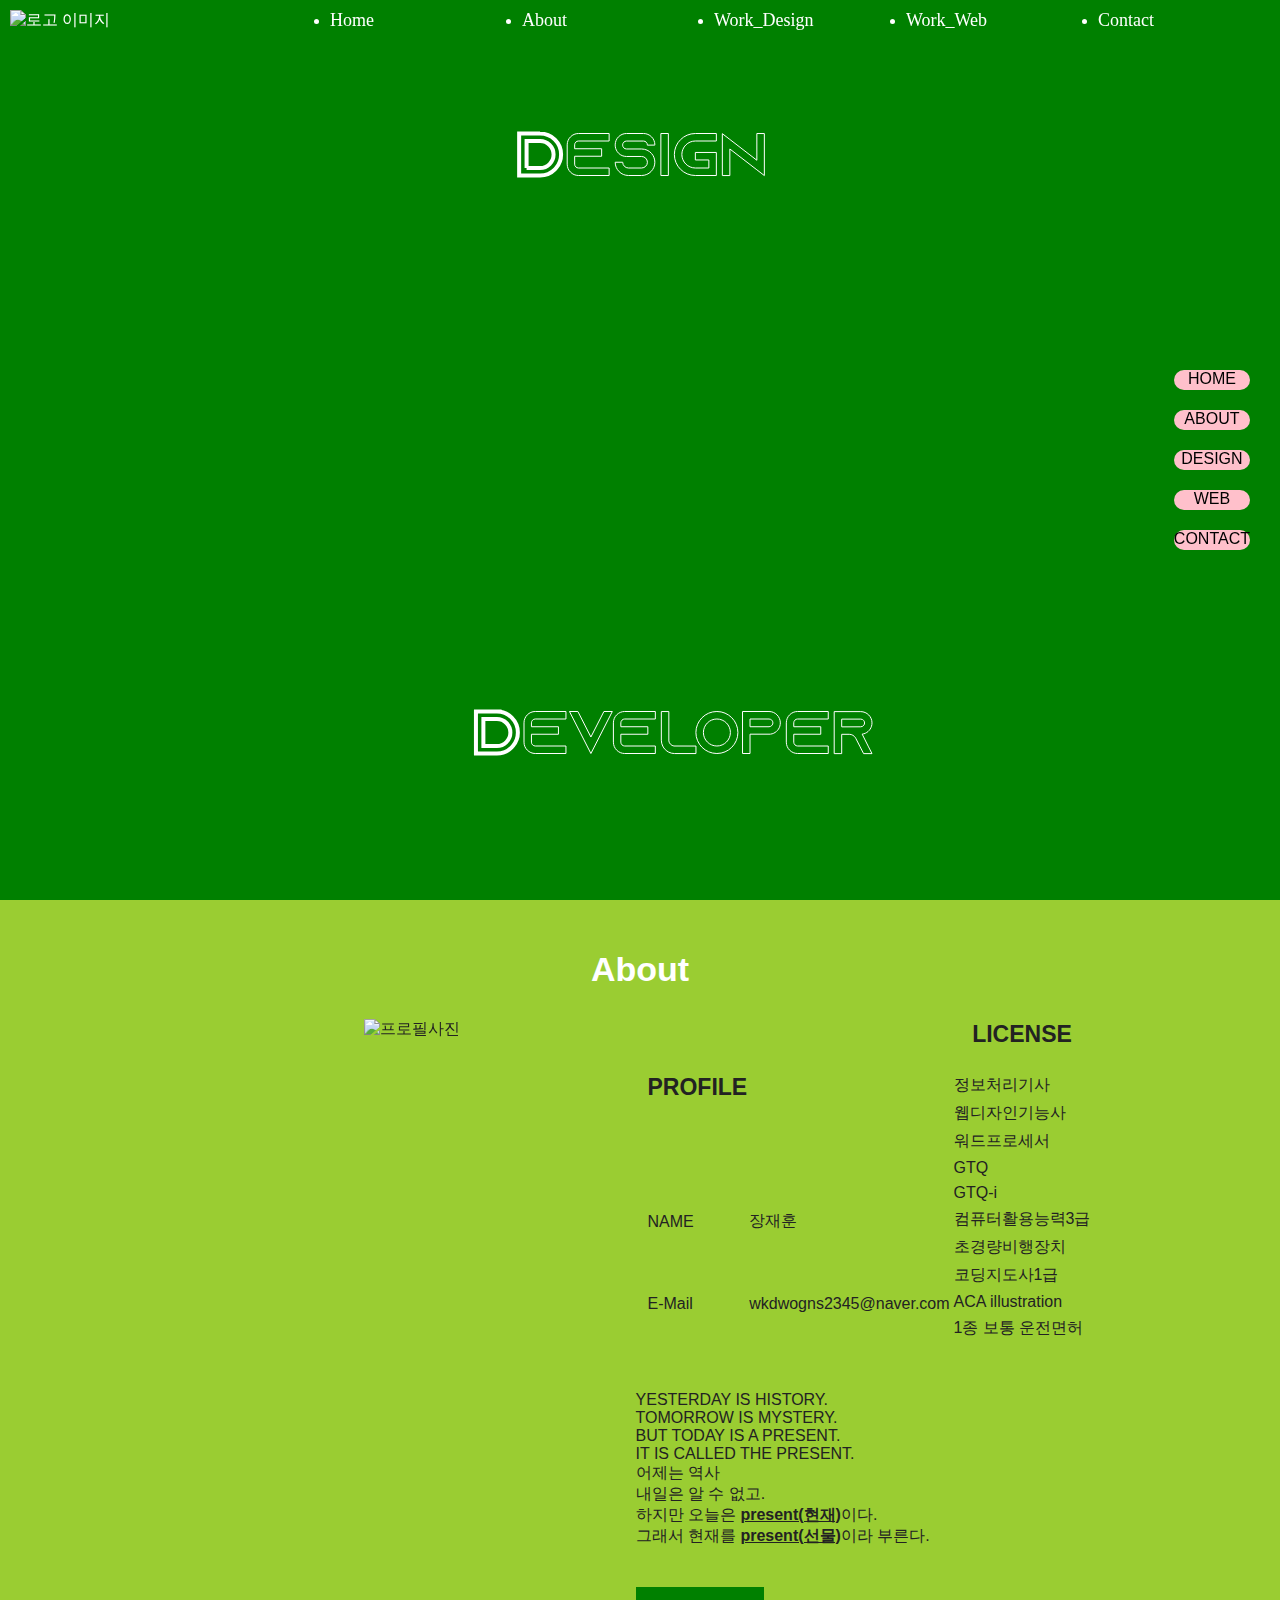
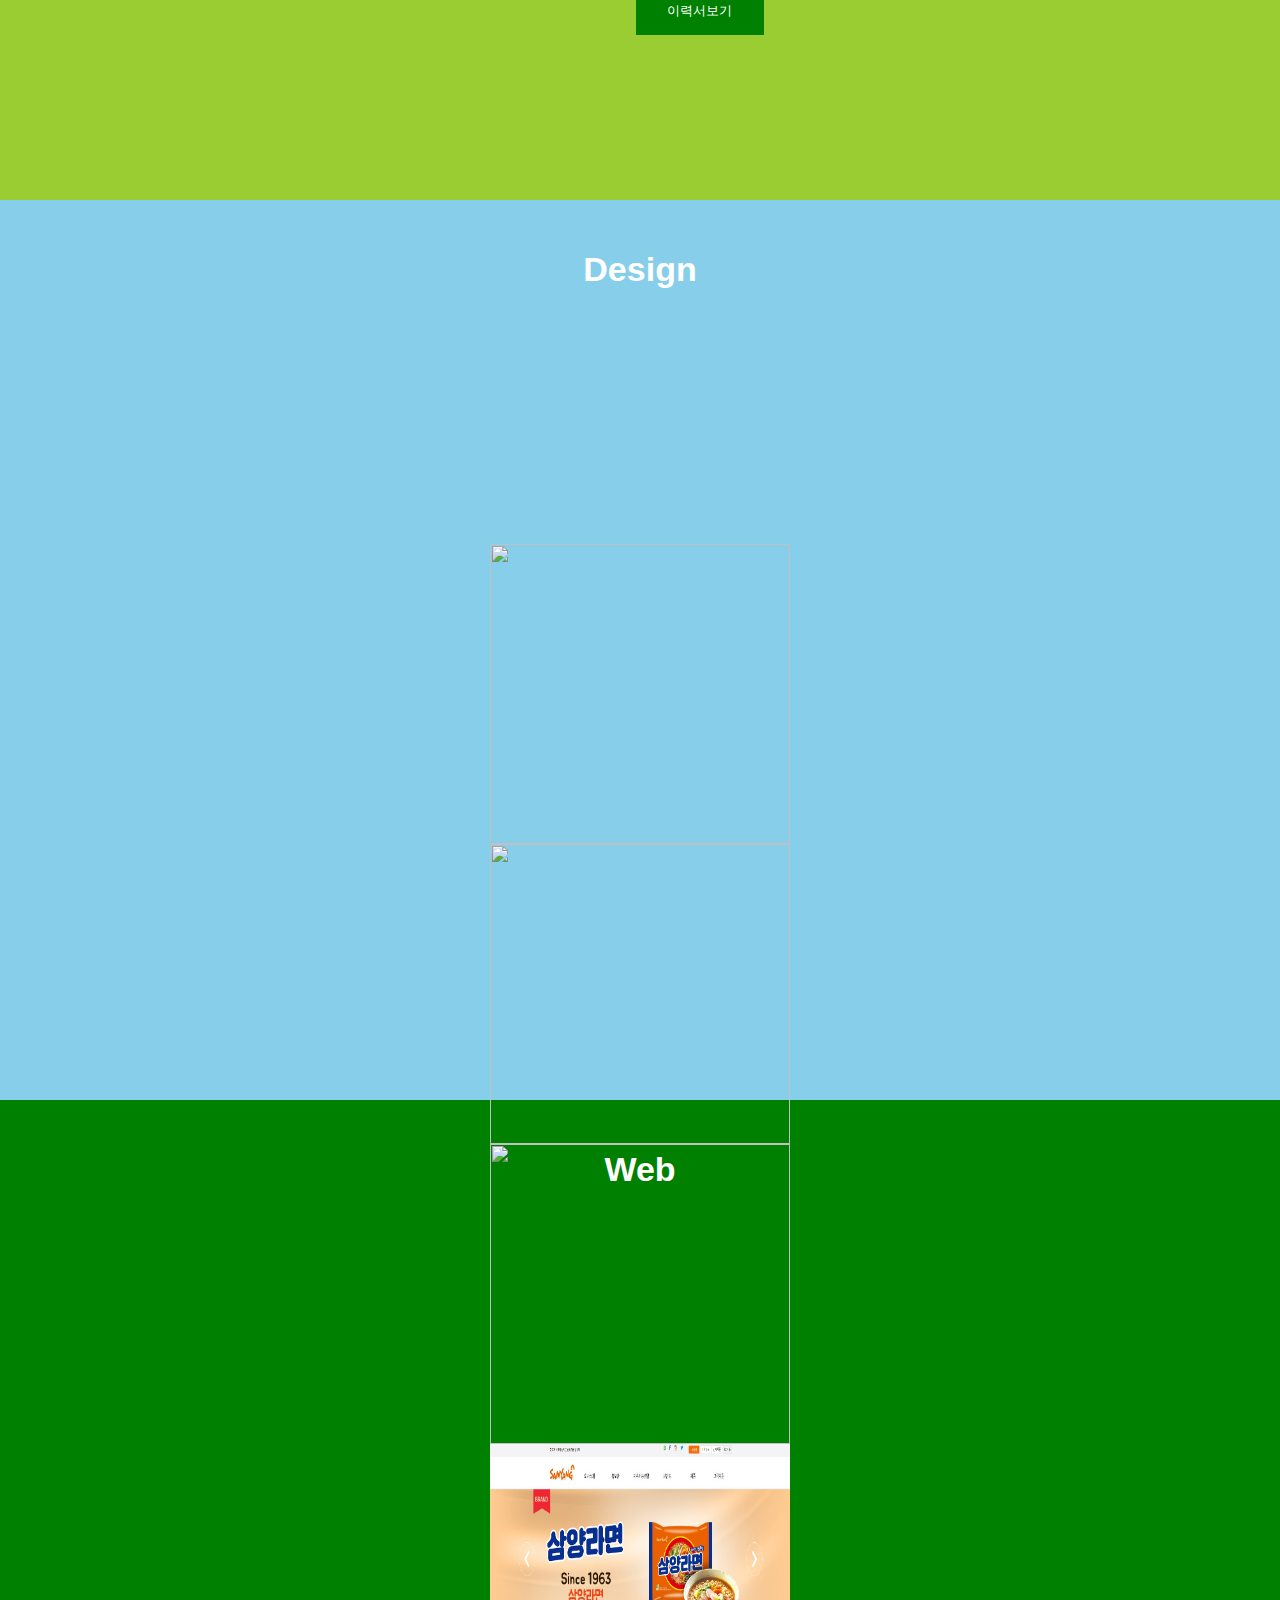
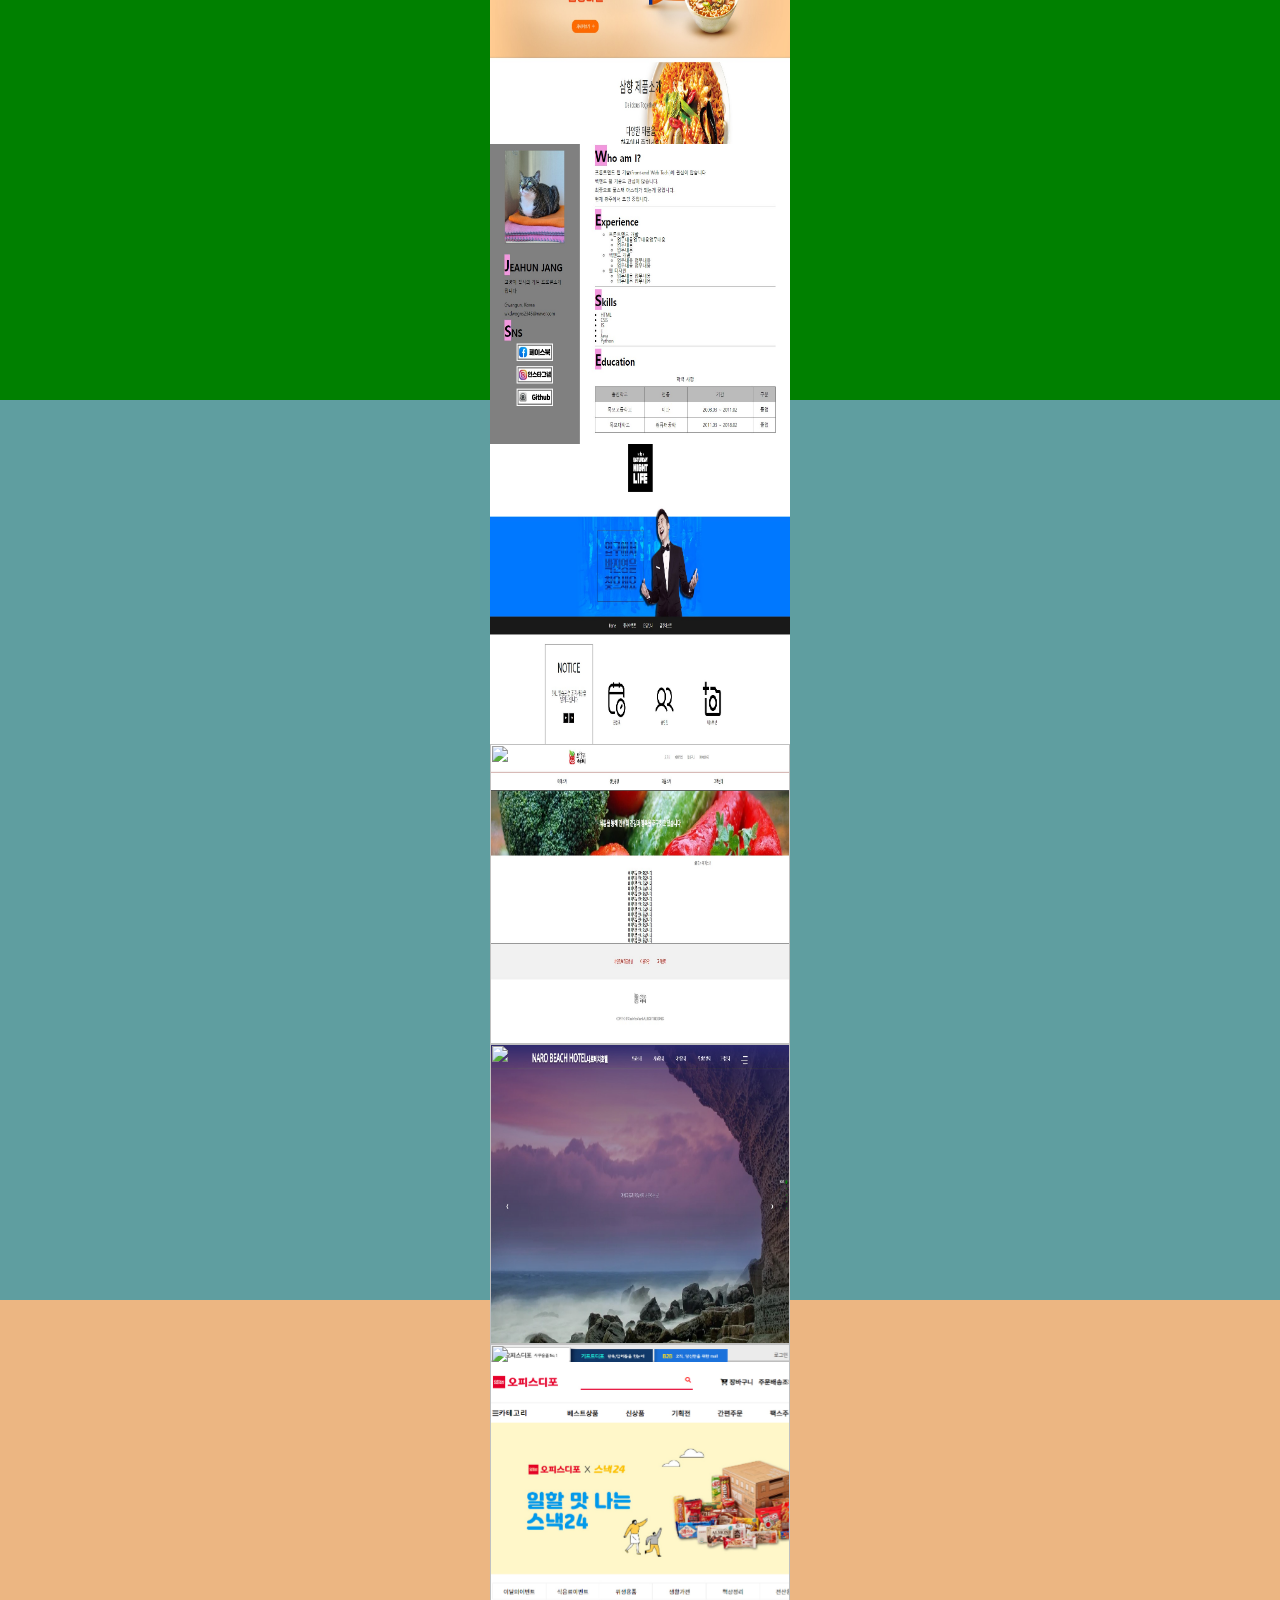
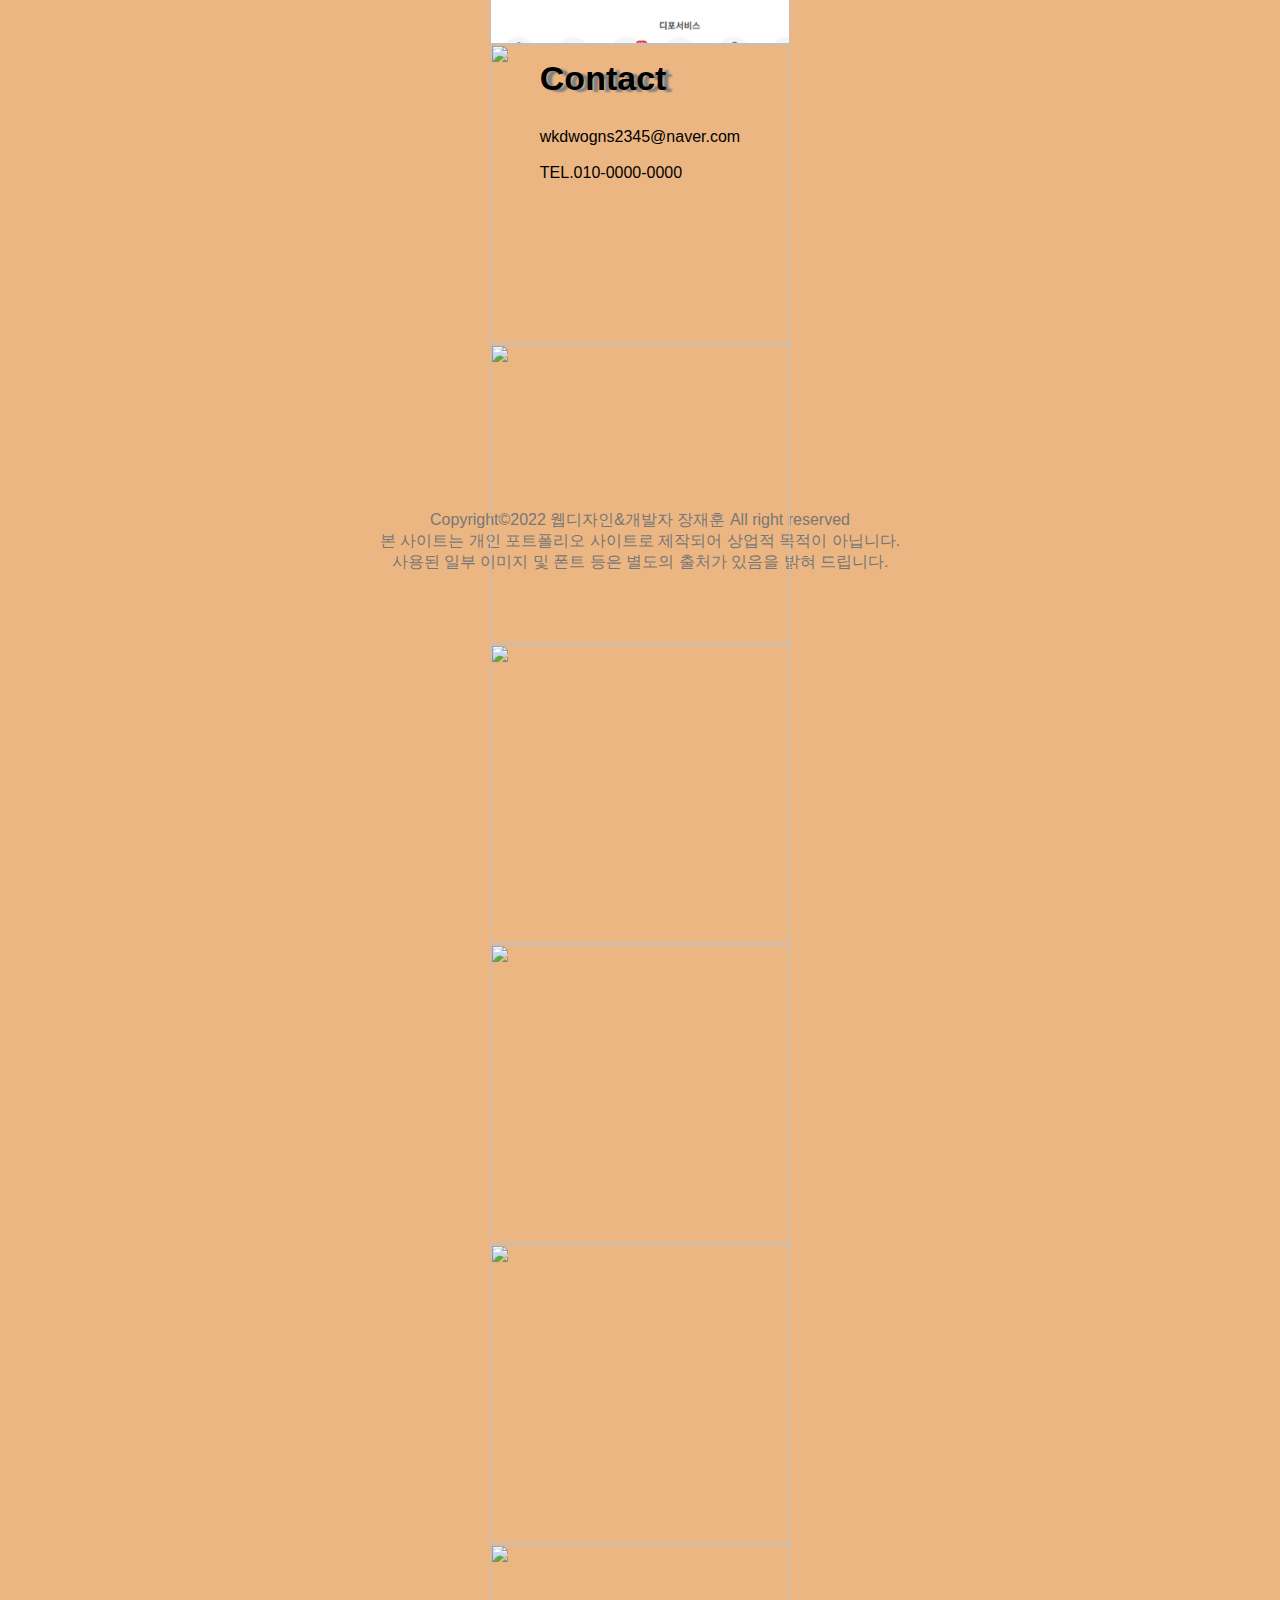
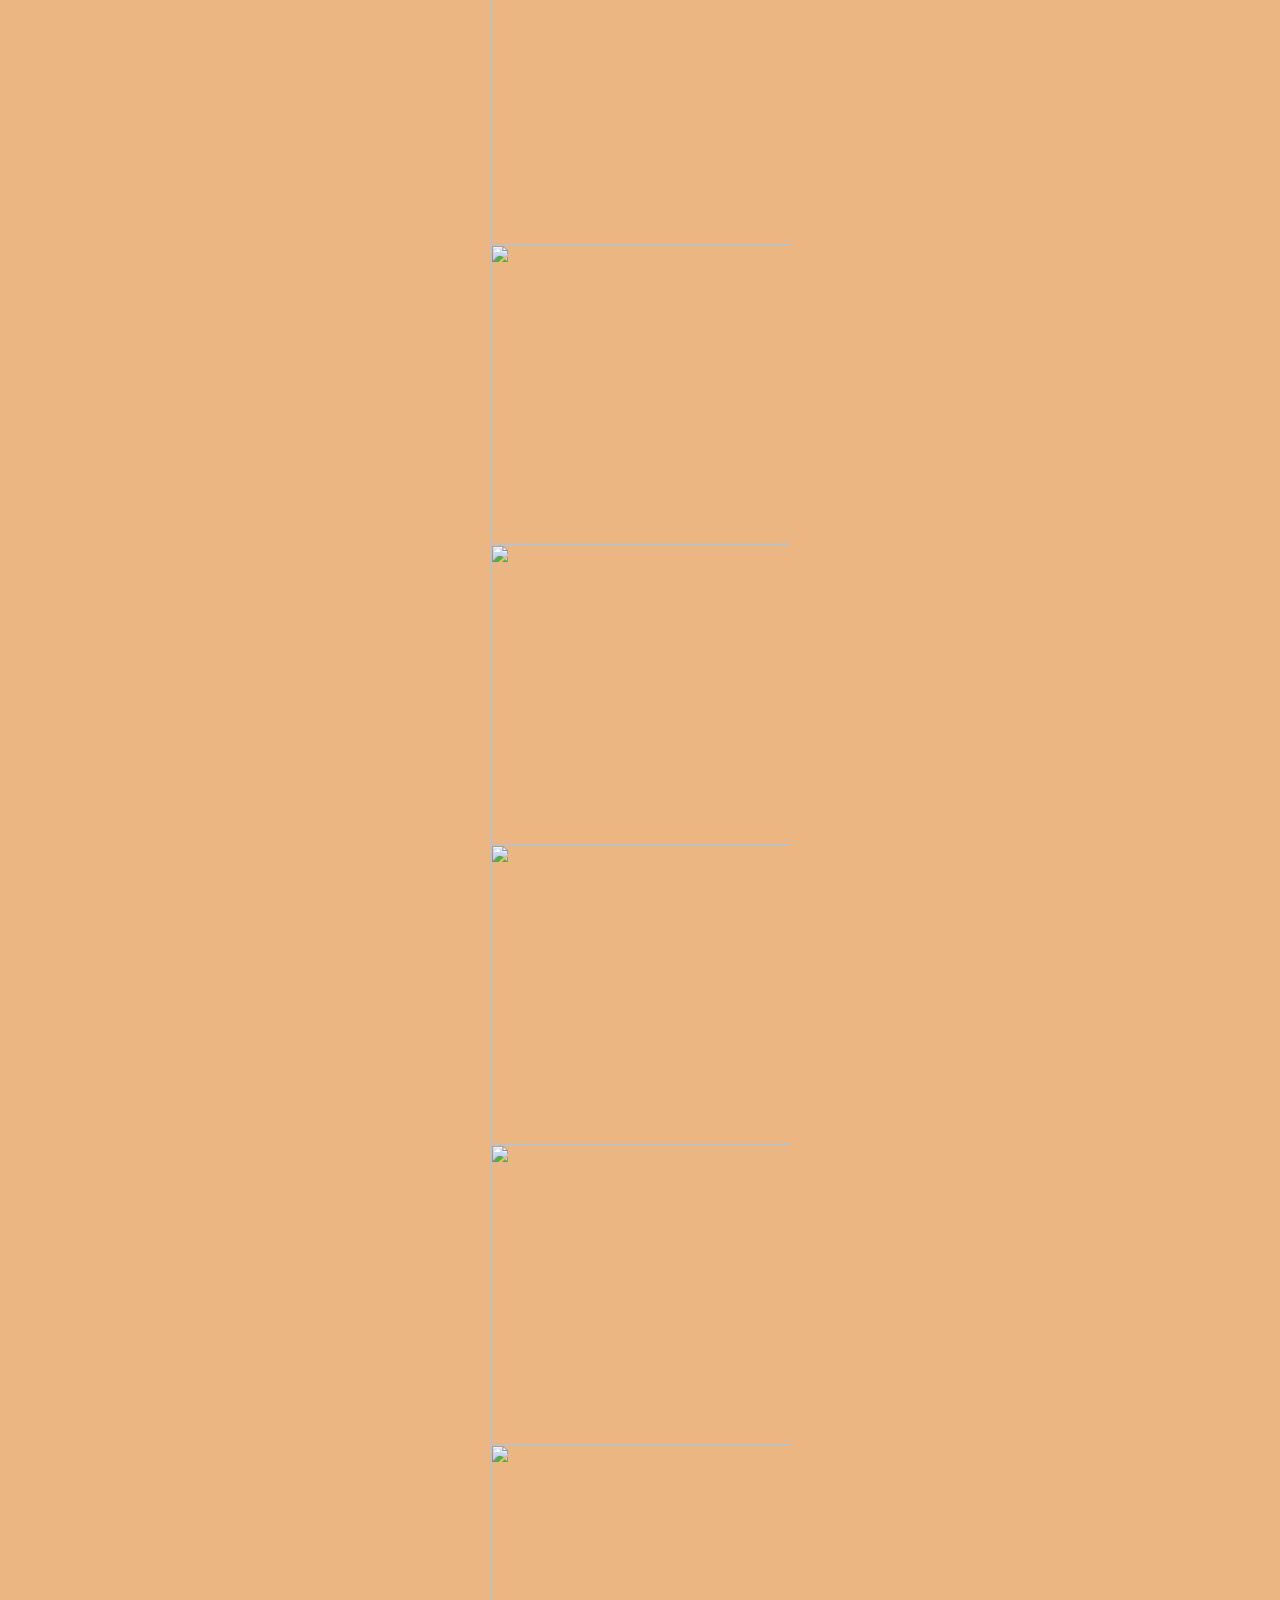
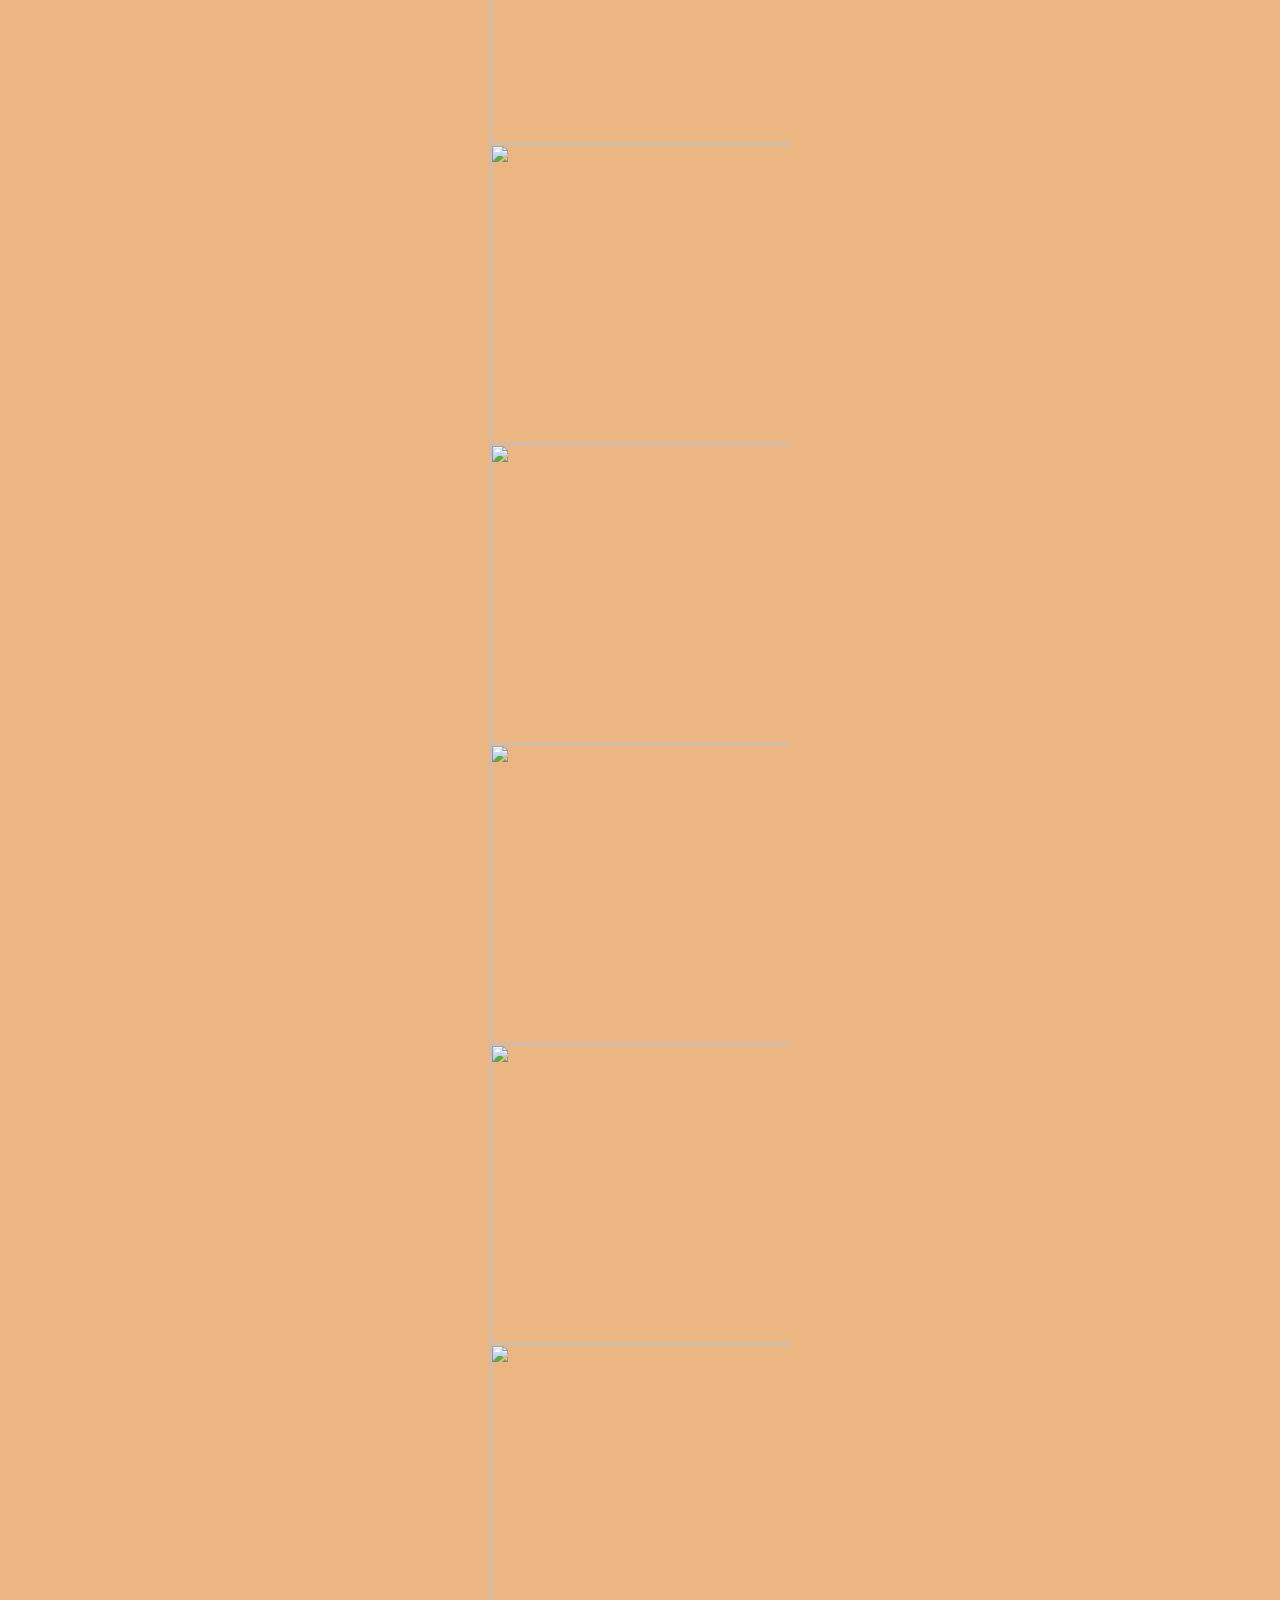
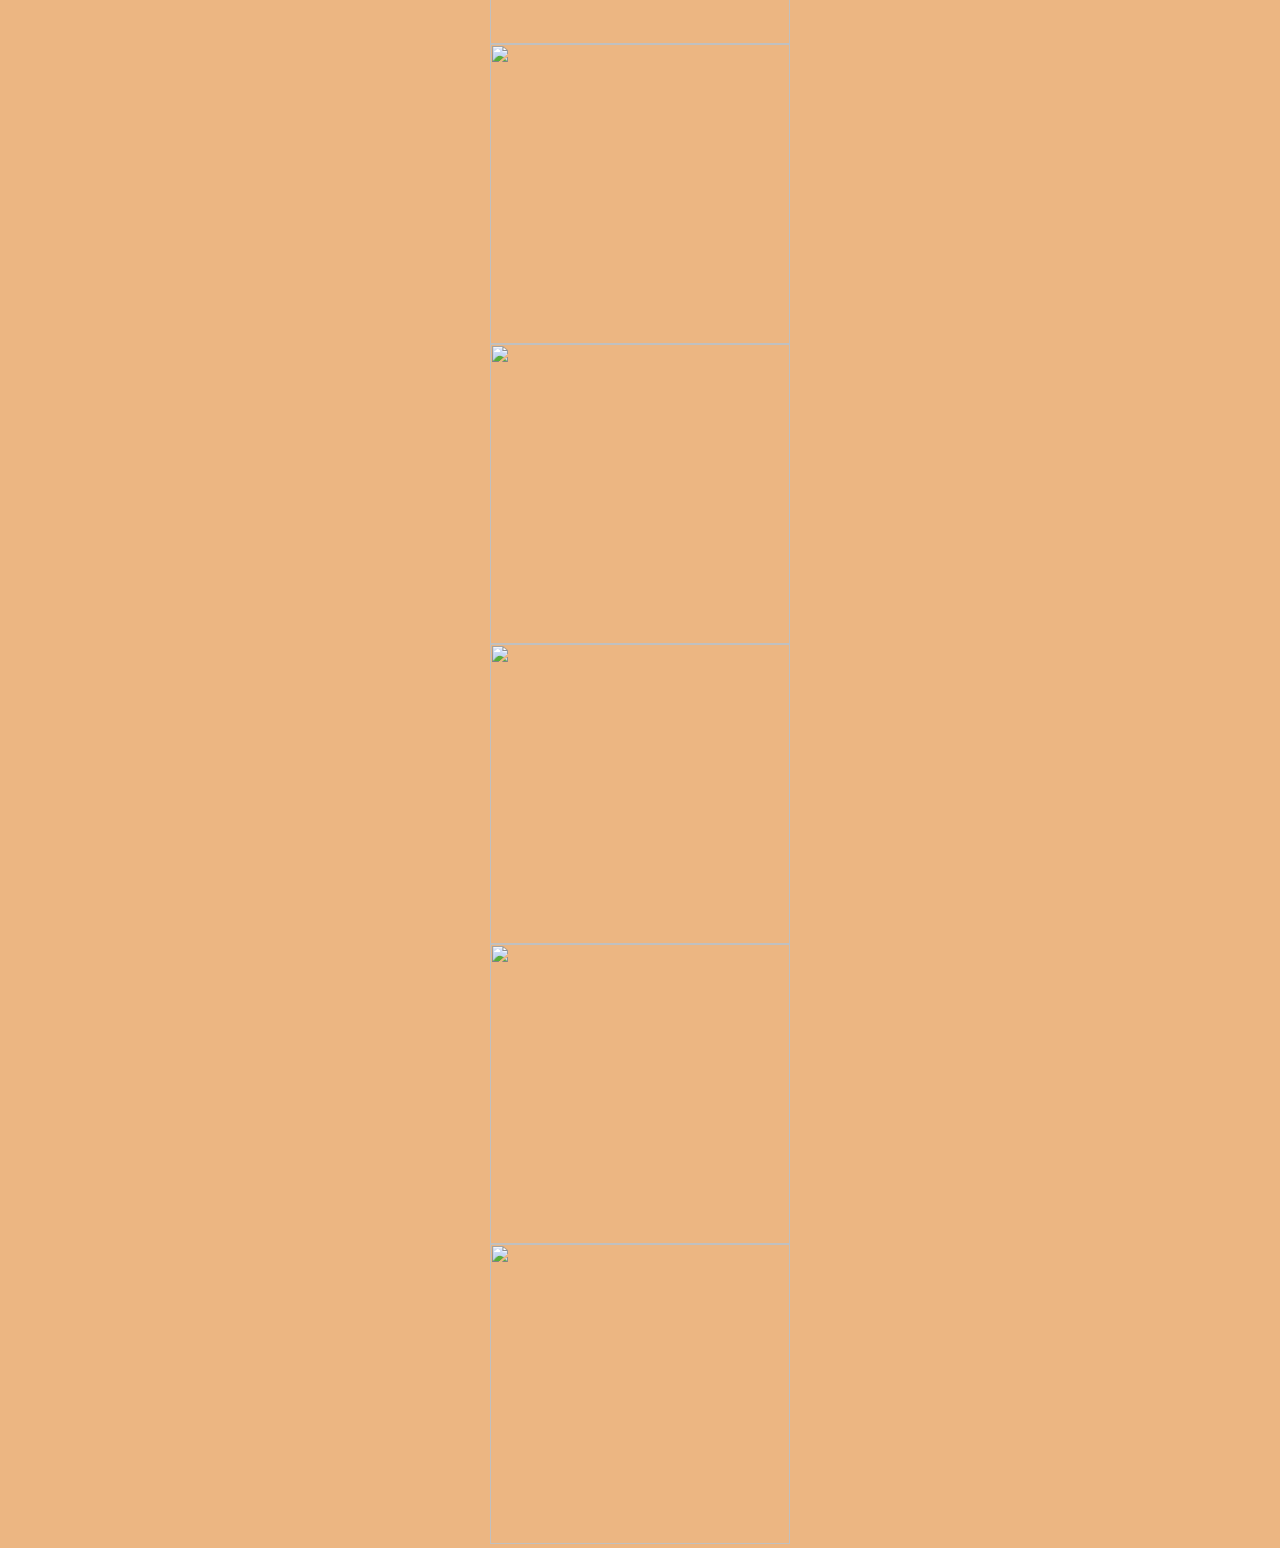
==== commit b864ec47: "0504" ====
--- a/work/index.html
+++ b/work/index.html
@@ -1,126 +1,133 @@
 <!DOCTYPE html>
-    <html lang="ko" >
-        <head>
-        <meta charset="UTF-8">
-        <meta http-equiv="X-UA-Compatible" content="IE=edge">
-        <meta name="viewport" content="width=device-width, initial-scale=1.0">
-    
-        <title>Designer&Developer - Jeahun Jang</title>
-        <link href="https://cdnjs.cloudflare.com/ajax/libs/meyer-reset/2.0/reset.min.css" rel="stylesheet">
-        
-        <script src="https://kit.fontawesome.com/a7ee6d9553.js" crossorigin="anonymous"></script>
-        
-        <link rel="stylesheet" type="text/css" href="http://kenwheeler.github.io/slick/slick/slick.css" />
-        <link rel="stylesheet" type="text/css" href="http://kenwheeler.github.io/slick/slick/slick-theme.css" />
-        <script src="https://code.jquery.com/jquery-3.6.0.min.js"></script>
-        <script type="text/javascript" src="http://kenwheeler.github.io/slick/slick/slick.min.js"></script>
-        <script src="https://cdnjs.cloudflare.com/ajax/libs/gsap/3.10.3/gsap.min.js"></script>
-
-        
-        <link rel="stylesheet" href="../css/sub.css">
-        <link rel="stylesheet" href="../css/style.css">
-    
-    </head>
+<html lang="ko">
+
+<head>
+    <meta charset="UTF-8">
+    <meta http-equiv="X-UA-Compatible" content="IE=edge">
+    <meta name="viewport" content="width=device-width, initial-scale=1.0">
+
+    <title>Designer&Developer - Jeahun Jang</title>
+    <link href="https://cdnjs.cloudflare.com/ajax/libs/meyer-reset/2.0/reset.min.css" rel="stylesheet">
+
+    <script src="https://kit.fontawesome.com/a7ee6d9553.js" crossorigin="anonymous"></script>
+
+    <link rel="stylesheet" type="text/css" href="http://kenwheeler.github.io/slick/slick/slick.css" />
+    <link rel="stylesheet" type="text/css" href="http://kenwheeler.github.io/slick/slick/slick-theme.css" />
+    <script src="https://code.jquery.com/jquery-3.6.0.min.js"></script>
+    <script type="text/javascript" src="http://kenwheeler.github.io/slick/slick/slick.min.js"></script>
+    <script src="https://cdnjs.cloudflare.com/ajax/libs/gsap/3.10.3/gsap.min.js"></script>
+
+
+    <link rel="stylesheet" href="../css/sub.css">
+    <link rel="stylesheet" href="../css/style.css">
+
+</head>
+
 <body>
     <!-- 사이드메뉴 -->
     <div id="side">
-        <ul id="sideMenu" >
+        <ul id="sideMenu">
             <li><a href="../index.html">Home</a></li>
-            <li><a href="index.html">About</a></li>
-            <li><a href="index.html">Work_Design</a> </li>
-            <li><a href="index.html">Work_Web</a></li>
-            <li><a href="index.html">Contect</a></li>
+            <li><a href="#about">About</a></li>
+            <li><a href="#design">Work_Design</a> </li>
+            <li><a href="#web">Work_Web</a></li>
+            <li><a href="#contact">Contact</a></li>
         </ul>
         <div class="close"><i class="fa fa-close"></i></div>
     </div>
 
     <!-- 헤더영역 -->
     <header>
-        <a href="#"><img id="logo" src="../images/logo.png" alt="로고 이미지"></a>
+        <a href="../index.html"><img id="logo" src="../images/logo.png" alt="로고 이미지"></a>
         <i class="fa-solid fa-bars"></i>
         <nav>
             <ul id="gnb">
                 <li><a href="../index.html">Home</a></li>
-                <li><a href="index.html">About</a></li>
-                <li><a href="index.html#design">Work_Design</a> </li>
-                <li><a href="index.html#web">Work_Web</a></li>
-                <li><a href="index.html#contact">Contect</a></li>
+                <li><a href="#about">About</a></li>
+                <li><a href="#design">Work_Design</a> </li>
+                <li><a href="#web">Work_Web</a></li>
+                <li><a href="#contact">Contact</a></li>
             </ul>
         </nav>
     </header>
 
     <!-- main영역 -->
     <article>
-        
+
         <section id="sub_main">
-            <div class= "wrapper">
-                <div class= "text" data-text= "D">D</div>
-                
+            <div class="wrapper">
+                <div class="text" data-text="D">D</div>
+
 
                 <div class="svg_design">
-                    <svg version="1.1" xmlns="http://www.w3.org/2000/svg" xmlns:xlink="http://www.w3.org/1999/xlink" x="0px"
-                    y="0px" width="300px" height="300px" viewBox="0 0 300 300" enable-background="new 0 0 300 300" xml:space="preserve">
-                    <g>
-                    <path fill="none" class="path" stroke="#ffffff" stroke-width="4" d="M50.081,115.561c11.58,0,20.999,9.36,20.999,20.939c0,5.16-1.86,9.899-4.979,13.559
+                    <svg version="1.1" xmlns="http://www.w3.org/2000/svg" xmlns:xlink="http://www.w3.org/1999/xlink"
+                        x="0px" y="0px" width="300px" height="300px" viewBox="0 0 300 300"
+                        enable-background="new 0 0 300 300" xml:space="preserve">
+                        <g>
+                            <path fill="none" class="path" stroke="#ffffff" stroke-width="4" d="M50.081,115.561c11.58,0,20.999,9.36,20.999,20.939c0,5.16-1.86,9.899-4.979,13.559
                         c-0.36,0.42-0.78,0.84-1.2,1.261c-3.78,3.84-9,6.18-14.759,6.18H29.142v-41.999L50.081,115.561z M36.582,150.06h13.5
-                        c7.44,0,13.5-6.06,13.5-13.499c0-7.44-6.06-13.5-13.5-13.5h-13.5V150.06z"/>
-                    <path fill="none" class="path" stroke="#ffffff" d="M84.641,126.841v3.9h26.999v7.5H84.641v7.92c0,2.1,1.74,3.84,3.84,3.84h30.659v7.5H88.481
+                        c7.44,0,13.5-6.06,13.5-13.499c0-7.44-6.06-13.5-13.5-13.5h-13.5V150.06z" />
+                            <path fill="none" class="path" stroke="#ffffff" d="M84.641,126.841v3.9h26.999v7.5H84.641v7.92c0,2.1,1.74,3.84,3.84,3.84h30.659v7.5H88.481
                         c-6.24,0-11.279-5.1-11.279-11.34v-19.319c0-6.24,5.04-11.34,11.279-11.34h30.659v7.5H88.481
-                        C86.381,123.001,84.641,124.741,84.641,126.841z"/>
-                    <path fill="none" class="path" stroke="#ffffff" d="M157.359,127.141v-0.24c0-2.1-1.74-3.84-3.84-3.84h-17.04c-2.1,0-3.84,1.74-3.84,3.84v0.24
+                        C86.381,123.001,84.641,124.741,84.641,126.841z" />
+                            <path fill="none" class="path" stroke="#ffffff"
+                                d="M157.359,127.141v-0.24c0-2.1-1.74-3.84-3.84-3.84h-17.04c-2.1,0-3.84,1.74-3.84,3.84v0.24
                         c0,2.1,1.74,3.84,3.84,3.84h15.12c3.899,0,7.38,1.68,9.779,4.32c0.18,0.18,0.3,0.36,0.48,0.54c1.859,2.28,3,5.22,3,8.4
                         c0,7.319-5.94,13.26-13.26,13.26h-13.14c-7.32,0-13.259-5.94-13.259-13.26h7.5c0,3.18,2.58,5.76,5.76,5.76h13.14
                         c3.18,0,5.819-2.58,5.819-5.76c0-3.18-2.64-5.76-5.819-5.76h-15.12c-3.06,0-5.82-1.2-7.86-3.18c-0.54-0.54-1.02-1.14-1.439-1.8
-                        c-1.26-1.8-1.98-4.02-1.98-6.42v-0.24c0-6.24,5.04-11.34,11.279-11.34h17.04c6.239,0,11.34,5.1,11.34,11.34v0.24L157.359,127.141z"
-                        />
-                    <path fill="none" class="path" stroke="#ffffff" d="M170.86,157.5v-41.999h7.5V157.5H170.86z"/>
-                    <path fill="none" class="path" stroke="#ffffff" d="M191.859,136.5c0,7.439,6.06,13.5,13.499,13.5h13.499v-8.04h-13.499v-7.5h20.999v23.04
-                        h-20.999c-11.579,0-20.999-9.42-20.999-21s9.42-21,20.999-21h20.999v7.5h-20.999C197.919,123.001,191.859,129.061,191.859,136.5z"
-                        />
-                    <path fill="none" class="path" stroke="#ffffff" d="M274.356,115.561v41.999l-7.5-5.76l-26.998-20.819v26.579h-7.5v-41.878l7.5,5.76
-                        l26.998,20.819v-26.759L274.356,115.561z"/>
-                                </g>
-                                </svg>
-                </div>
-
-            <div class="svg_devel">
-                <svg version="1.1" id="devel" xmlns="http://www.w3.org/2000/svg" xmlns:xlink="http://www.w3.org/1999/xlink" x="0px"
-                y="0px" width="600px" height="300px" viewBox="0 0 600 300" enable-background="new 0 0 600 300" xml:space="preserve">
-                <g>
-                    <path fill="none" class="path" stroke-width="4" stroke="#ffffff" d="M122.881,115.561c11.58,0,20.999,9.36,20.999,20.939c0,5.16-1.86,9.899-4.979,13.559
+                        c-1.26-1.8-1.98-4.02-1.98-6.42v-0.24c0-6.24,5.04-11.34,11.279-11.34h17.04c6.239,0,11.34,5.1,11.34,11.34v0.24L157.359,127.141z" />
+                            <path fill="none" class="path" stroke="#ffffff"
+                                d="M170.86,157.5v-41.999h7.5V157.5H170.86z" />
+                            <path fill="none" class="path" stroke="#ffffff"
+                                d="M191.859,136.5c0,7.439,6.06,13.5,13.499,13.5h13.499v-8.04h-13.499v-7.5h20.999v23.04
+                        h-20.999c-11.579,0-20.999-9.42-20.999-21s9.42-21,20.999-21h20.999v7.5h-20.999C197.919,123.001,191.859,129.061,191.859,136.5z" />
+                            <path fill="none" class="path" stroke="#ffffff" d="M274.356,115.561v41.999l-7.5-5.76l-26.998-20.819v26.579h-7.5v-41.878l7.5,5.76
+                        l26.998,20.819v-26.759L274.356,115.561z" />
+                        </g>
+                    </svg>
+                </div>
+
+                <div class="svg_devel">
+                    <svg version="1.1" id="devel" xmlns="http://www.w3.org/2000/svg"
+                        xmlns:xlink="http://www.w3.org/1999/xlink" x="0px" y="0px" width="600px" height="300px"
+                        viewBox="0 0 600 300" enable-background="new 0 0 600 300" xml:space="preserve">
+                        <g>
+                            <path fill="none" class="path" stroke-width="4" stroke="#ffffff" d="M122.881,115.561c11.58,0,20.999,9.36,20.999,20.939c0,5.16-1.86,9.899-4.979,13.559
                         c-0.36,0.42-0.78,0.84-1.2,1.261c-3.78,3.84-9,6.18-14.759,6.18h-20.999v-41.999h20.999L122.881,115.561z M136.38,136.561
-                        c0-7.44-6.06-13.5-13.5-13.5h-13.5v26.999h13.5C130.321,150.06,136.38,144,136.38,136.561z"/>
-                    <path fill="none" class="path" stroke="#ffffff" d="M157.441,126.841v3.9h26.999v7.5h-26.999v7.92c0,2.1,1.74,3.84,3.84,3.84h30.659v7.5h-30.659
+                        c0-7.44-6.06-13.5-13.5-13.5h-13.5v26.999h13.5C130.321,150.06,136.38,144,136.38,136.561z" />
+                            <path fill="none" class="path" stroke="#ffffff" d="M157.441,126.841v3.9h26.999v7.5h-26.999v7.92c0,2.1,1.74,3.84,3.84,3.84h30.659v7.5h-30.659
                         c-6.24,0-11.279-5.1-11.279-11.34v-19.319c0-6.24,5.04-11.34,11.279-11.34h30.659v7.5h-30.659
-                        C159.181,123.001,157.441,124.741,157.441,126.841z"/>
-                    <path fill="none" class="path" stroke="#ffffff" d="M238.319,115.501l-3.84,7.5l-17.58,34.499l-17.579-34.499l-3.84-7.5h8.399l3.84,7.5
-                        l9.18,17.999l9.18-17.999l3.84-7.5H238.319z"/>
-                    <path fill="none" class="path" stroke="#ffffff" d="M246.84,126.841v3.9h26.999v7.5H246.84v7.92c0,2.1,1.74,3.84,3.84,3.84h30.659v7.5H250.68
+                        C159.181,123.001,157.441,124.741,157.441,126.841z" />
+                            <path fill="none" class="path" stroke="#ffffff" d="M238.319,115.501l-3.84,7.5l-17.58,34.499l-17.579-34.499l-3.84-7.5h8.399l3.84,7.5
+                        l9.18,17.999l9.18-17.999l3.84-7.5H238.319z" />
+                            <path fill="none" class="path" stroke="#ffffff" d="M246.84,126.841v3.9h26.999v7.5H246.84v7.92c0,2.1,1.74,3.84,3.84,3.84h30.659v7.5H250.68
                         c-6.24,0-11.279-5.1-11.279-11.34v-19.319c0-6.24,5.04-11.34,11.279-11.34h30.659v7.5H250.68
-                        C248.58,123.001,246.84,124.741,246.84,126.841z"/>
-                    <path fill="none" class="path" stroke="#ffffff" d="M321.958,150.06v7.5h-21.299c-2.1,0-4.08-0.479-5.88-1.38c-2.64-1.32-4.8-3.48-6.06-6.12
-                        c-0.9-1.8-1.38-3.78-1.38-5.879v-28.619h7.5V144.9c0.36,2.64,2.46,4.74,5.1,5.1L321.958,150.06z"/>
-                    <path fill="none" class="path" stroke="#ffffff" d="M363.898,136.5c0,11.58-9.42,21-21,21c-11.579,0-20.999-9.42-20.999-21s9.42-21,20.999-21
+                        C248.58,123.001,246.84,124.741,246.84,126.841z" />
+                            <path fill="none" class="path" stroke="#ffffff"
+                                d="M321.958,150.06v7.5h-21.299c-2.1,0-4.08-0.479-5.88-1.38c-2.64-1.32-4.8-3.48-6.06-6.12
+                        c-0.9-1.8-1.38-3.78-1.38-5.879v-28.619h7.5V144.9c0.36,2.64,2.46,4.74,5.1,5.1L321.958,150.06z" />
+                            <path fill="none" class="path" stroke="#ffffff" d="M363.898,136.5c0,11.58-9.42,21-21,21c-11.579,0-20.999-9.42-20.999-21s9.42-21,20.999-21
                         C354.479,115.501,363.898,124.921,363.898,136.5z M356.398,136.5c0-7.44-6.06-13.5-13.5-13.5c-7.439,0-13.499,6.06-13.499,13.5
-                        c0,7.439,6.06,13.5,13.499,13.5C350.339,150,356.398,143.94,356.398,136.5z"/>
-                    <path fill="none" class="path" stroke="#ffffff" d="M403.019,118.861c2.04,2.1,3.3,4.919,3.3,8.04c0,4.56-2.7,8.52-6.6,10.319
+                        c0,7.439,6.06,13.5,13.499,13.5C350.339,150,356.398,143.94,356.398,136.5z" />
+                            <path fill="none" class="path" stroke="#ffffff" d="M403.019,118.861c2.04,2.1,3.3,4.919,3.3,8.04c0,4.56-2.7,8.52-6.6,10.319
                         c-1.021,0.48-2.1,0.78-3.24,0.9c-0.12,0-0.24,0-0.359,0v0.06h-20.1v19.32h-7.5v-41.999h26.459c3.12,0,5.94,1.26,7.979,3.3
                         L403.019,118.861z M396.599,130.321c1.38-0.6,2.28-1.98,2.28-3.48c0-1.38-0.721-2.34-1.141-2.76c-0.479-0.48-1.38-1.08-2.699-1.08
-                        h-19.02v7.74h19.02c0.54,0,1.08-0.12,1.56-0.36V130.321z"/>
-                    <path fill="none" class="path" stroke="#ffffff" d="M419.76,126.841v3.9h26.998v7.5H419.76v7.92c0,2.1,1.739,3.84,3.84,3.84h30.658v7.5H423.6
+                        h-19.02v7.74h19.02c0.54,0,1.08-0.12,1.56-0.36V130.321z" />
+                            <path fill="none" class="path" stroke="#ffffff" d="M419.76,126.841v3.9h26.998v7.5H419.76v7.92c0,2.1,1.739,3.84,3.84,3.84h30.658v7.5H423.6
                         c-6.24,0-11.28-5.1-11.28-11.34v-19.319c0-6.24,5.04-11.34,11.28-11.34h30.658v7.5H423.6
-                        C421.499,123.001,419.76,124.741,419.76,126.841z"/>
-                    <path fill="none" class="path" stroke="#ffffff" d="M494.157,150.12l3.84,7.5h-8.399l-3.84-7.5l-4.02-7.859l-0.181-0.36
+                        C421.499,123.001,419.76,124.741,419.76,126.841z" />
+                            <path fill="none" class="path" stroke="#ffffff"
+                                d="M494.157,150.12l3.84,7.5h-8.399l-3.84-7.5l-4.02-7.859l-0.181-0.36
                         c-1.319-2.16-3.659-3.6-6.359-3.6h-7.5v19.319h-7.5v-41.998h26.52c3.12,0,5.939,1.26,7.979,3.3c2.04,2.04,3.3,4.86,3.3,7.98
                         c0,4.56-2.7,8.52-6.6,10.319c-1.021,0.48-2.1,0.78-3.24,0.9L494.157,150.12z M486.718,130.801c0.54,0,1.08-0.12,1.56-0.36
-                        c1.38-0.6,2.28-1.979,2.28-3.479c0-1.38-0.72-2.34-1.14-2.76c-0.48-0.48-1.381-1.08-2.7-1.08h-19.02v7.739L486.718,130.801z"/>
-                </g>
-                </svg>
-            </div>
-                
-            <div>
+                        c1.38-0.6,2.28-1.979,2.28-3.479c0-1.38-0.72-2.34-1.14-2.76c-0.48-0.48-1.381-1.08-2.7-1.08h-19.02v7.739L486.718,130.801z" />
+                        </g>
+                    </svg>
+                </div>
+
+                <div>
         </section>
-        
+
 
 
 
@@ -128,6 +135,11 @@
         <section id="about">
             <h3>About</h3>
             <div id="about_wrap">
+                <div class="design_resume">
+                    <img src="../images/Design_resume.jpg" alt="디자인 이력서 이미지">
+                    <button class="close">X</button>
+                </div>
+                <div id="m_back"></div>
                 <div id="profile_img"><img src="../images/profile.png" alt="프로필사진"></div>
                 <div>
                     <div class="profile_text">
@@ -149,31 +161,34 @@
                                 <th>LICENSE</th>
                             </tr>
                             <tr>
-                                <td>자격증</td>
-                            </tr>
-                            <tr>
-                                <td>자격증</td>
-                            </tr>
-                            <tr>
-                                <td>자격증</td>
-                            </tr>
-                            <tr>
-                                <td>자격증</td>
-                            </tr>
-                            <tr>
-                                <td>자격증</td>
-                            </tr>
-                            <tr>
-                                <td>자격증</td>
-                            </tr>
-                            <tr>
-                                <td>자격증</td>
-                            </tr>
-                            <tr>
-                                <td>자격증</td>
-                            </tr>
-                            <tr>
-                                <td>자격증</td>
+                                <td>정보처리기사</td>
+                            </tr>
+                            <tr>
+                                <td>웹디자인기능사</td>
+                            </tr>
+                            <tr>
+                                <td>워드프로세서</td>
+                            </tr>
+                            <tr>
+                                <td>GTQ</td>
+                            </tr>
+                            <tr>
+                                <td>GTQ-i</td>
+                            </tr>
+                            <tr>
+                                <td>컴퓨터활용능력3급</td>
+                            </tr>
+                            <tr>
+                                <td>초경량비행장치</td>
+                            </tr>
+                            <tr>
+                                <td>코딩지도사1급</td>
+                            </tr>
+                            <tr>
+                                <td>ACA illustration</td>
+                            </tr>
+                            <tr>
+                                <td>1종 보통 운전면허</td>
                             </tr>
                         </table>
                     </div>
@@ -185,10 +200,12 @@
                             IT IS CALLED THE PRESENT.<br>
                         </span>
                         <span class="right">
-                            어제는 역사 내일은 알 수 없고.<br>
-                            하지만 오늘은 선물이다.<br>
-                            그래서 현재를 선물이라 부른다.<br>
+                            어제는 역사<br>
+                            내일은 알 수 없고.<br>
+                            하지만 오늘은 <strong>present(현재)</strong>이다.<br>
+                            그래서 현재를 <strong>present(선물)</strong>이라 부른다.<br>
                         </span>
+                        <button class="btn_resume">이력서보기</button>
                     </div>
                 </div>
             </div>
@@ -198,76 +215,433 @@
             <h3>Design</h3>
             <div id="slide">
                 <div class="slick-items">
-                    <div>
-                        <figure class="long">
-                            <a>
-                                <img src="https://picsum.photos/id/100/300/300">
-                                <figcaption>
-                                    <div class="line">
-                                        <span>
-                                            <p>logo</p>
-                                        </span>
-                                    </div>
-                                </figcaption>
-                            </a>
-                        </figure>
-                    </div>
-                    <div>
-                        <figure class="long">
-                            <a>
-                                <img src="https://picsum.photos/id/120/300/300">
-                                <figcaption>
-                                    <div class="line">
-                                        <span>
-                                            <p>logo</p>
-                                        </span>
-                                    </div>
-                                </figcaption>
-                            </a>
-                        </figure>
-                    </div>
-                    <div>
-                        <figure class="long">
-                            <a>
-                                <img src="https://picsum.photos/id/130/300/300">
-                                <figcaption>
-                                    <div class="line">
-                                        <span>
-                                            <p>logo</p>
-                                        </span>
-                                    </div>
-                                </figcaption>
-                            </a>
-                        </figure>
-                    </div>
-                    <div>
-                        <figure class="long">
-                            <a>
-                                <img src="https://picsum.photos/id/140/300/300">
-                                <figcaption>
-                                    <div class="line">
-                                        <span>
-                                            <p>logo</p>
-                                        </span>
-                                    </div>
-                                </figcaption>
-                            </a>
-                        </figure>
-                    </div>
-                    <div>
-                        <figure class="long">
-                            <a>
-                                <img src="https://picsum.photos/id/149/300/300">
-                                <figcaption>
-                                    <div class="line">
-                                        <span>
-                                            <p>logo</p>
-                                        </span>
-                                    </div>
-                                </figcaption>
-                            </a>
-                        </figure>
-                    </div>
+
+
+                    <div>
+                        <figure class="long">
+                            <a>
+                                <img src="../images/design/design (1).jpg">
+                                <figcaption>
+                                    <div class="line">
+                                        <span>
+                                            <p>팝아트</p>
+                                        </span>
+                                    </div>
+                                </figcaption>
+                            </a>
+                        </figure>
+                    </div>
+                    <div>
+                        <figure class="long">
+                            <a>
+                                <img src="../images/design/design (2).jpg">
+                                <figcaption>
+                                    <div class="line">
+                                        <span>
+                                            <p>입간판</p>
+                                        </span>
+                                    </div>
+                                </figcaption>
+                            </a>
+                        </figure>
+                    </div>
+                    <div>
+                        <figure class="long">
+                            <a>
+                                <img src="../images/design/design (3).jpg">
+                                <figcaption>
+                                    <div class="line">
+                                        <span>
+                                            <p>팜플렛</p>
+                                        </span>
+                                    </div>
+                                </figcaption>
+                            </a>
+                        </figure>
+                    </div>
+                    <div>
+                        <figure class="long">
+                            <a>
+                                <img src="../images/design/design (4).jpg">
+                                <figcaption>
+                                    <div class="line">
+                                        <span>
+                                            <p>팜플렛</p>
+                                        </span>
+                                    </div>
+                                </figcaption>
+                            </a>
+                        </figure>
+                    </div>
+                    <div>
+                        <figure class="long">
+                            <a>
+                                <img src="../images/design/design (5).jpg">
+                                <figcaption>
+                                    <div class="line">
+                                        <span>
+                                            <p>디자인 이력서</p>
+                                        </span>
+                                    </div>
+                                </figcaption>
+                            </a>
+                        </figure>
+                    </div>
+                    <div>
+                        <figure class="long">
+                            <a>
+                                <img src="../images/design/design (6).jpg">
+                                <figcaption>
+                                    <div class="line">
+                                        <span>
+                                            <p>타이포그래픽</p>
+                                        </span>
+                                    </div>
+                                </figcaption>
+                            </a>
+                        </figure>
+                    </div>
+                    <div>
+                        <figure class="long">
+                            <a>
+                                <img src="../images/design/design (7).jpg">
+                                <figcaption>
+                                    <div class="line">
+                                        <span>
+                                            <p>X배너</p>
+                                        </span>
+                                    </div>
+                                </figcaption>
+                            </a>
+                        </figure>
+                    </div>
+                    <div>
+                        <figure class="long">
+                            <a>
+                                <img src="../images/design/design (8).jpg">
+                                <figcaption>
+                                    <div class="line">
+                                        <span>
+                                            <p>간판</p>
+                                        </span>
+                                    </div>
+                                </figcaption>
+                            </a>
+                        </figure>
+                    </div>
+                    <div>
+                        <figure class="long">
+                            <a>
+                                <img src="../images/design/design (9).jpg">
+                                <figcaption>
+                                    <div class="line">
+                                        <span>
+                                            <p>포스터</p>
+                                        </span>
+                                    </div>
+                                </figcaption>
+                            </a>
+                        </figure>
+                    </div>
+                    <div>
+                        <figure class="long">
+                            <a>
+                                <img src="../images/design/design (10).jpg">
+                                <figcaption>
+                                    <div class="line">
+                                        <span>
+                                            <p>포토샵효과</p>
+                                        </span>
+                                    </div>
+                                </figcaption>
+                            </a>
+                        </figure>
+                    </div>
+                    <div>
+                        <figure class="long">
+                            <a>
+                                <img src="../images/design/design (11).jpg">
+                                <figcaption>
+                                    <div class="line">
+                                        <span>
+                                            <p>캐릭터</p>
+                                        </span>
+                                    </div>
+                                </figcaption>
+                            </a>
+                        </figure>
+                    </div>
+                    <div>
+                        <figure class="long">
+                            <a>
+                                <img src="../images/design/design (12).jpg">
+                                <figcaption>
+                                    <div class="line">
+                                        <span>
+                                            <p>명함디자인</p>
+                                        </span>
+                                    </div>
+                                </figcaption>
+                            </a>
+                        </figure>
+                    </div>
+                    <div>
+                        <figure class="long">
+                            <a>
+                                <img src="../images/design/design (13).jpg">
+                                <figcaption>
+                                    <div class="line">
+                                        <span>
+                                            <p>포토샵효과</p>
+                                        </span>
+                                    </div>
+                                </figcaption>
+                            </a>
+                        </figure>
+                    </div>
+                    <div>
+                        <figure class="long">
+                            <a>
+                                <img src="../images/design/design (14).jpg">
+                                <figcaption>
+                                    <div class="line">
+                                        <span>
+                                            <p>포토샵효과</p>
+                                        </span>
+                                    </div>
+                                </figcaption>
+                            </a>
+                        </figure>
+                    </div>
+                    <div>
+                        <figure class="long">
+                            <a>
+                                <img src="../images/design/design (15).jpg">
+                                <figcaption>
+                                    <div class="line">
+                                        <span>
+                                            <p>잡지디자인</p>
+                                        </span>
+                                    </div>
+                                </figcaption>
+                            </a>
+                        </figure>
+                    </div>
+                    <div>
+                        <figure class="long">
+                            <a>
+                                <img src="../images/design/design (16).jpg">
+                                <figcaption>
+                                    <div class="line">
+                                        <span>
+                                            <p>팝업디자인</p>
+                                        </span>
+                                    </div>
+                                </figcaption>
+                            </a>
+                        </figure>
+                    </div>
+                    <div>
+                        <figure class="long">
+                            <a>
+                                <img src="../images/design/design (17).jpg">
+                                <figcaption>
+                                    <div class="line">
+                                        <span>
+                                            <p>팝업디자인</p>
+                                        </span>
+                                    </div>
+                                </figcaption>
+                            </a>
+                        </figure>
+                    </div>
+                    <div>
+                        <figure class="long">
+                            <a>
+                                <img src="../images/design/design (18).jpg">
+                                <figcaption>
+                                    <div class="line">
+                                        <span>
+                                            <p>잡지디자인</p>
+                                        </span>
+                                    </div>
+                                </figcaption>
+                            </a>
+                        </figure>
+                    </div>
+                    <div>
+                        <figure class="long">
+                            <a>
+                                <img src="../images/design/design (19).jpg">
+                                <figcaption>
+                                    <div class="line">
+                                        <span>
+                                            <p>팝업디자인</p>
+                                        </span>
+                                    </div>
+                                </figcaption>
+                            </a>
+                        </figure>
+                    </div>
+                    <div>
+                        <figure class="long">
+                            <a>
+                                <img src="../images/design/design (20).jpg">
+                                <figcaption>
+                                    <div class="line">
+                                        <span>
+                                            <p>타이포그래픽</p>
+                                        </span>
+                                    </div>
+                                </figcaption>
+                            </a>
+                        </figure>
+                    </div>
+                    <div>
+                        <figure class="long">
+                            <a>
+                                <img src="../images/design/design (21).jpg">
+                                <figcaption>
+                                    <div class="line">
+                                        <span>
+                                            <p>책표지디자인</p>
+                                        </span>
+                                    </div>
+                                </figcaption>
+                            </a>
+                        </figure>
+                    </div>
+                    <div>
+                        <figure class="long">
+                            <a>
+                                <img src="../images/design/design (22).jpg">
+                                <figcaption>
+                                    <div class="line">
+                                        <span>
+                                            <p>캐릭터</p>
+                                        </span>
+                                    </div>
+                                </figcaption>
+                            </a>
+                        </figure>
+                    </div>
+                    <div>
+                        <figure class="long">
+                            <a>
+                                <img src="../images/design/design (23).jpg">
+                                <figcaption>
+                                    <div class="line">
+                                        <span>
+                                            <p>포스터</p>
+                                        </span>
+                                    </div>
+                                </figcaption>
+                            </a>
+                        </figure>
+                    </div>
+                    <div>
+                        <figure class="long">
+                            <a>
+                                <img src="../images/design/design (1).png">
+                                <figcaption>
+                                    <div class="line">
+                                        <span>
+                                            <p>캐릭터</p>
+                                        </span>
+                                    </div>
+                                </figcaption>
+                            </a>
+                        </figure>
+                    </div>
+                    <div>
+                        <figure class="long">
+                            <a>
+                                <img src="../images/design/design (2).png">
+                                <figcaption>
+                                    <div class="line">
+                                        <span>
+                                            <p>아이소매트릭</p>
+                                        </span>
+                                    </div>
+                                </figcaption>
+                            </a>
+                        </figure>
+                    </div>
+                    <div>
+                        <figure class="long">
+                            <a>
+                                <img src="../images/design/design (3).png">
+                                <figcaption>
+                                    <div class="line">
+                                        <span>
+                                            <p>아이소매트릭</p>
+                                        </span>
+                                    </div>
+                                </figcaption>
+                            </a>
+                        </figure>
+                    </div>
+                    <div>
+                        <figure class="long">
+                            <a>
+                                <img src="../images/design/design (4).png">
+                                <figcaption>
+                                    <div class="line">
+                                        <span>
+                                            <p>아이소매트릭</p>
+                                        </span>
+                                    </div>
+                                </figcaption>
+                            </a>
+                        </figure>
+                    </div>
+                    <div>
+                        <figure class="long">
+                            <a>
+                                <img src="../images/design/design (5).png">
+                                <figcaption>
+                                    <div class="line">
+                                        <span>
+                                            <p>아이소매트릭</p>
+                                        </span>
+                                    </div>
+                                </figcaption>
+                            </a>
+                        </figure>
+                    </div>
+                    <div>
+                        <figure class="long">
+                            <a>
+                                <img src="../images/design/design (6).png">
+                                <figcaption>
+                                    <div class="line">
+                                        <span>
+                                            <p>아이소매트릭</p>
+                                        </span>
+                                    </div>
+                                </figcaption>
+                            </a>
+                        </figure>
+                    </div>
+                    <div>
+                        <figure class="long">
+                            <a>
+                                <img src="../images/design/design (7).png">
+                                <figcaption>
+                                    <div class="line">
+                                        <span>
+                                            <p>패키지디자인</p>
+                                        </span>
+                                    </div>
+                                </figcaption>
+                            </a>
+                        </figure>
+                    </div>
+
+
+
+
+
                 </div>
             </div>
         </section>
@@ -279,11 +653,87 @@
                 <div class="slick-items">
                     <div>
                         <figure class="long">
+                            <a href="https://jangjeahun.github.io/samyang/">
+                                <img src="../images/web_5.jpg">
+                                <figcaption>
+                                    <div class="line">
+                                        <span>
+                                            <p>삼양</p>
+                                        </span>
+                                    </div>
+                                </figcaption>
+                            </a>
+                        </figure>
+                    </div>
+                    
+                    <div>
+                        <figure class="long">
+                            <a href="https://jangjeahun.github.io/profile/">
+                                <img src="../images/web_0.jpg">
+                                <figcaption>
+                                    <div class="line">
+                                        <span>
+                                            <p>초기 프로필</p>
+                                        </span>
+                                    </div>
+                                </figcaption>
+                            </a>
+                        </figure>
+                    </div>
+
+                    <div>
+                        <figure class="long">
+                            <a href="https://jangjeahun.github.io/SNL-website/">
+                                <img src="../images/web_1.jpg">
+                                <figcaption>
+                                    <div class="line">
+                                        <span>
+                                            <p>SNL Site</p>
+                                        </span>
+                                    </div>
+                                </figcaption>
+                            </a>
+                        </figure>
+                    </div>
+
+                    <div>
+                        <figure class="long">
+                            <a href="https://jangjeahun.github.io/Yami-Website/">
+                                <img src="../images/web_2.jpg">
+                                <figcaption>
+                                    <div class="line">
+                                        <span>
+                                            <p>Yami food</p>
+                                        </span>
+                                    </div>
+                                </figcaption>
+                            </a>
+                        </figure>
+                    </div>
+
+                    <div>
+                        <figure class="long">
+                            <a href="https://jangjeahun.github.io/Keep-going/">
+                                <img src="../images/web_3.jpg">
+                                <figcaption>
+                                    <div class="line">
+                                        <span>
+                                            <p>나로비치호텔</p>
+                                        </span>
+                                    </div>
+                                </figcaption>
+                            </a>
+                        </figure>
+                    </div>
+
+                    <div>
+                        <figure class="long">
                             <a href="https://jangjeahun.github.io/officedepot/">
-                                <img src="../images/web1.jpg">
-                                <figcaption>
-                                    <div class="line">
-                                        <span>
+                                <img src="../images/web_4.jpg">
+                                <figcaption>
+                                    <div class="line">
+                                        <span>
+                                            
                                             <p>OFFICE
                                                 DEPOT</p>
                                         </span>
@@ -292,62 +742,9 @@
                             </a>
                         </figure>
                     </div>
-                    <div>
-                        <figure class="long">
-                            <a>
-                                <img src="https://picsum.photos/id/120/300/300">
-                                <figcaption>
-                                    <div class="line">
-                                        <span>
-                                            <p>logo</p>
-                                        </span>
-                                    </div>
-                                </figcaption>
-                            </a>
-                        </figure>
-                    </div>
-                    <div>
-                        <figure class="long">
-                            <a>
-                                <img src="https://picsum.photos/id/130/300/300">
-                                <figcaption>
-                                    <div class="line">
-                                        <span>
-                                            <p>logo</p>
-                                        </span>
-                                    </div>
-                                </figcaption>
-                            </a>
-                        </figure>
-                    </div>
-                    <div>
-                        <figure class="long">
-                            <a>
-                                <img src="https://picsum.photos/id/140/300/300">
-                                <figcaption>
-                                    <div class="line">
-                                        <span>
-                                            <p>logo</p>
-                                        </span>
-                                    </div>
-                                </figcaption>
-                            </a>
-                        </figure>
-                    </div>
-                    <div>
-                        <figure class="long">
-                            <a>
-                                <img src="https://picsum.photos/id/149/300/300">
-                                <figcaption>
-                                    <div class="line">
-                                        <span>
-                                            <p>logo</p>
-                                        </span>
-                                    </div>
-                                </figcaption>
-                            </a>
-                        </figure>
-                    </div>
+
+                    
+
                 </div>
             </div>
         </section>
@@ -370,6 +767,8 @@
                             </a>
                         </figure>
                     </div>
+
+
                     <div>
                         <figure class="long">
                             <a>
@@ -432,25 +831,26 @@
 
 
         <section id="contact">
+            
             <div class="contact_main">
                 <div>
-                
-                
+
+
                 </div>
                 <div class="contact_main_text">
                     <h2>Contact</h2>
                     <span> wkdwogns2345@naver.com<br><br>
-                    
-                     TEL.010-0000-0000</span>
-                </div>
-                
+
+                        TEL.010-0000-0000</span>
+                </div>
+
                 <div>
                 </div>
             </div>
 
             <div class="contact_bottom">
                 <span>
-                    Copyright©2020 웹디자인&개발자 장재훈 All right reserved<br>
+                    Copyright©2022 웹디자인&개발자 장재훈 All right reserved<br>
                     본 사이트는 개인 포트폴리오 사이트로 제작되어 상업적 목적이 아닙니다.<br>
                     사용된 일부 이미지 및 폰트 등은 별도의 출처가 있음을 밝혀 드립니다.<br>
                 </span>
@@ -459,24 +859,25 @@
         </section>
 
 
-    <div id="mBack">
-        
-    </div>
-
-    <div id="side_navi">
-        <a href="#">HOME</a>
-        <a href="#about">ABOUT</a>
-        <a href="#design">DESIGN</a>
-        <a href="#web">WEB</a>
-        <a href="#contact">CONTACT</a>
-    </div>
+        <div id="mBack">
+
+        </div>
+
+        <div id="side_navi">
+            <a href="#sub_main">HOME</a>
+            <a href="#about">ABOUT</a>
+            <a href="#design">DESIGN</a>
+            <a href="#web">WEB</a>
+            <a href="#contact">CONTACT</a>
+        </div>
     </article>
 
 
 
 
-    
+
 
     <script src="../script/script.js"></script>
 </body>
+
 </html>--- a/css/sub.css
+++ b/css/sub.css
@@ -1,6 +1,9 @@
 /* work 부문 */
 *{
 	font-family: "Noto Sans",sans-serif;
+	margin: 0;
+	padding: 0;
+	box-sizing: border-box;
 }
 ::-webkit-scrollbar {
 	display: block;
@@ -26,7 +29,17 @@
 	}
   }
 
-
+/* //통통 튀는 애니메이션 */
+
+
+.canvas {
+	display: grid;
+	place-items: center;
+	background: hsl(0, 0%, 96%);
+	width: 75vmin;
+	height: 75vmin;
+	background: hsl(0, 0%, 100%);
+}
 
 
 /* 메인 클리핑마스크 글자안에 동영상 */
@@ -128,9 +141,46 @@
 	justify-content: center;
 }
 #profile_img{
-	width: 40%;
-}
-
+	width: 35%;
+}
+/* about 부문 */
+#about_wrap{
+	position: relative;
+}
+#about_wrap>#m_back{
+	display: none;
+	position: absolute;
+	width: 100vw;
+	top: -1000px;
+	left: 0;
+	height: 9999px;
+	z-index: 8;
+	background-color: rgba(119, 119, 119, 0.5);
+}
+#about_wrap>div>#profile_bottom>span strong{
+	font-weight: bolder;
+	text-decoration: underline;
+}
+#about_wrap>.design_resume{
+	display: none;
+	position: absolute;
+	z-index: 9;
+	top: 50%;
+	left: 50%;
+	transform: translate(-50%,-50%);
+	transition-duration: 0.4s;
+}
+
+#about_wrap>.design_resume>.close{
+	z-index: 100;
+	cursor: pointer;
+	font-size: 3rem;
+	width: 50px;
+	position: absolute;
+	top: 0;
+	right: 0;
+
+}
 #about_wrap>div{
 	color: #222;
 	text-align: center;
@@ -145,11 +195,40 @@
 #about_wrap .profile_text th{
 	font-size: 23px;
 	font-weight: bold;
-}
+	padding-bottom: 20px;
+}
+#about_wrap .profile_text td{
+	text-align: left;
+	padding-top: 5px;
+}
+
 #profile_bottom{
 	padding-top: 50px;
 	text-align: left;
 }
+#profile_bottom>.btn_resume{
+	cursor: pointer;
+	width: 8rem;
+	height: 3rem;
+	text-align: center;
+	display: block;
+	margin-top: 40px;
+	background-color: green;
+	border: none;
+	color: #fff;
+	transition-duration: 0.4s;
+}
+#profile_bottom>.btn_resume:hover{
+	transform: scale(1.3);
+}
+/* web 부문 */
+section img{
+	image-rendering: -webkit-optimize-contrast;
+	transform: translateZ(0);
+	backface-visibility: hidden;
+
+}
+
 #contact>.contact_main{
 	display: flex;
 	justify-content: space-around;
@@ -192,15 +271,3 @@
 #side_navi>a:hover{
 	transform: scale(1.1);
 }
-
-@media all and ( max-width: 769px ){
-}
-
-@media all and ( max-width: 425px ){  
-	#about_wrap{
-		flex-direction: column;
-		align-items: center;
-	}
-	
-
-}--- a/css/style.css
+++ b/css/style.css
@@ -18,6 +18,11 @@
 	padding: 0;
 }
 
+body img{
+	image-rendering: -webkit-optimize-contrast;
+	transform: translateZ(0);
+	backface-visibility: hidden;
+}
 
 #vidtop-content {
 top: 0;
@@ -67,7 +72,6 @@
 ::-webkit-scrollbar {
 	display: none;
 }
-
 
 h1 {
 	font-family: "longline";
@@ -137,7 +141,7 @@
 
 .header {
 	position: fixed;
-	top: 0;
+	top: 3%;
 	left: 0;
 	width: 100%;
 	height: 60vh;
@@ -148,10 +152,10 @@
 }
 
 .header img {
-	width: 40vw;
-	height: 40vw;
-	max-height: 350px;
-	max-width: 350px;
+	/* width: 40vw; */
+	/* height: 40vw; */
+	max-height: 500px;
+	max-width: 500px;
 }
 
 /* SCROLL DOWN */
@@ -185,24 +189,6 @@
 
 
 
-
-
-
-
-
-
-
-
-
-
-
-
-
-
-
-
-
-
 /* 선 테두리 애니메이션 */
 a{ text-decoration:none; }
 
@@ -284,7 +270,7 @@
 header{
 	z-index: 998;
 	position: fixed;
-	height: 186px;
+	height: 55px;
 	width: 100%;
 	display: flex;
 	justify-content: space-between;
@@ -304,9 +290,8 @@
 	font-family: "Noto Sans";
 }
 #gnb li:hover>a{
-	color: plum;
+	color: skyblue;
 	font-weight: bold;
-	text-decoration: underline;
 }
 .fa-bars{
 	display: none;
@@ -316,29 +301,7 @@
 }
 
 
-@media all and ( max-width: 376px ){
-
-
-
-	/* header img{
-		width: 80px;
-	}
-	#gnb{
-		display: flex;
-	}
-	#gnb a{
-		display: block;
-		width: 181px;
-		height: 30px;
-		font-size: 16px;
-		font-family: "Noto Sans";
-	}
-	#gnb li:hover>a{
-		color: #333;
-		font-weight: bold;
-	} */
-	
-}
+
 
 @media all and ( max-width: 769px ){
 
@@ -365,7 +328,7 @@
 		height: 100vh;
 		right: 0;
 		position: fixed;
-		z-index: 999;
+		z-index: 9999;
 		transition-duration: 0.4s;
 	}
 	.close{
@@ -392,4 +355,47 @@
 	}
 
 
+}
+
+@media all and ( max-width: 426px ){
+	html,body{
+		max-width: 425px;
+		overflow-x: hidden;
+	}
+	#side{
+		right: 0;
+	}
+	#side_navi{
+		top: 70%;
+	}
+	.fa-bars{
+		height: 50px;
+		width: 50px;
+	}
+	#about{
+		height: 100%;
+	} 
+	#about_wrap{
+		flex-direction: column;
+		align-items: center;
+	}
+	#about_wrap>.design_resume>.close{
+		top: -30%;
+		left: 90%;
+		color: black;
+	}
+	#about_wrap>div>.profile_text{
+		display: flex;
+		flex-direction: column;
+	}
+	#about_wrap>div>.profile_text th{
+		text-align: left;
+		padding-top: 20px;
+	}
+	
+	.contact_bottom>span{
+		font-size: 12px;
+	}
+
+		
 }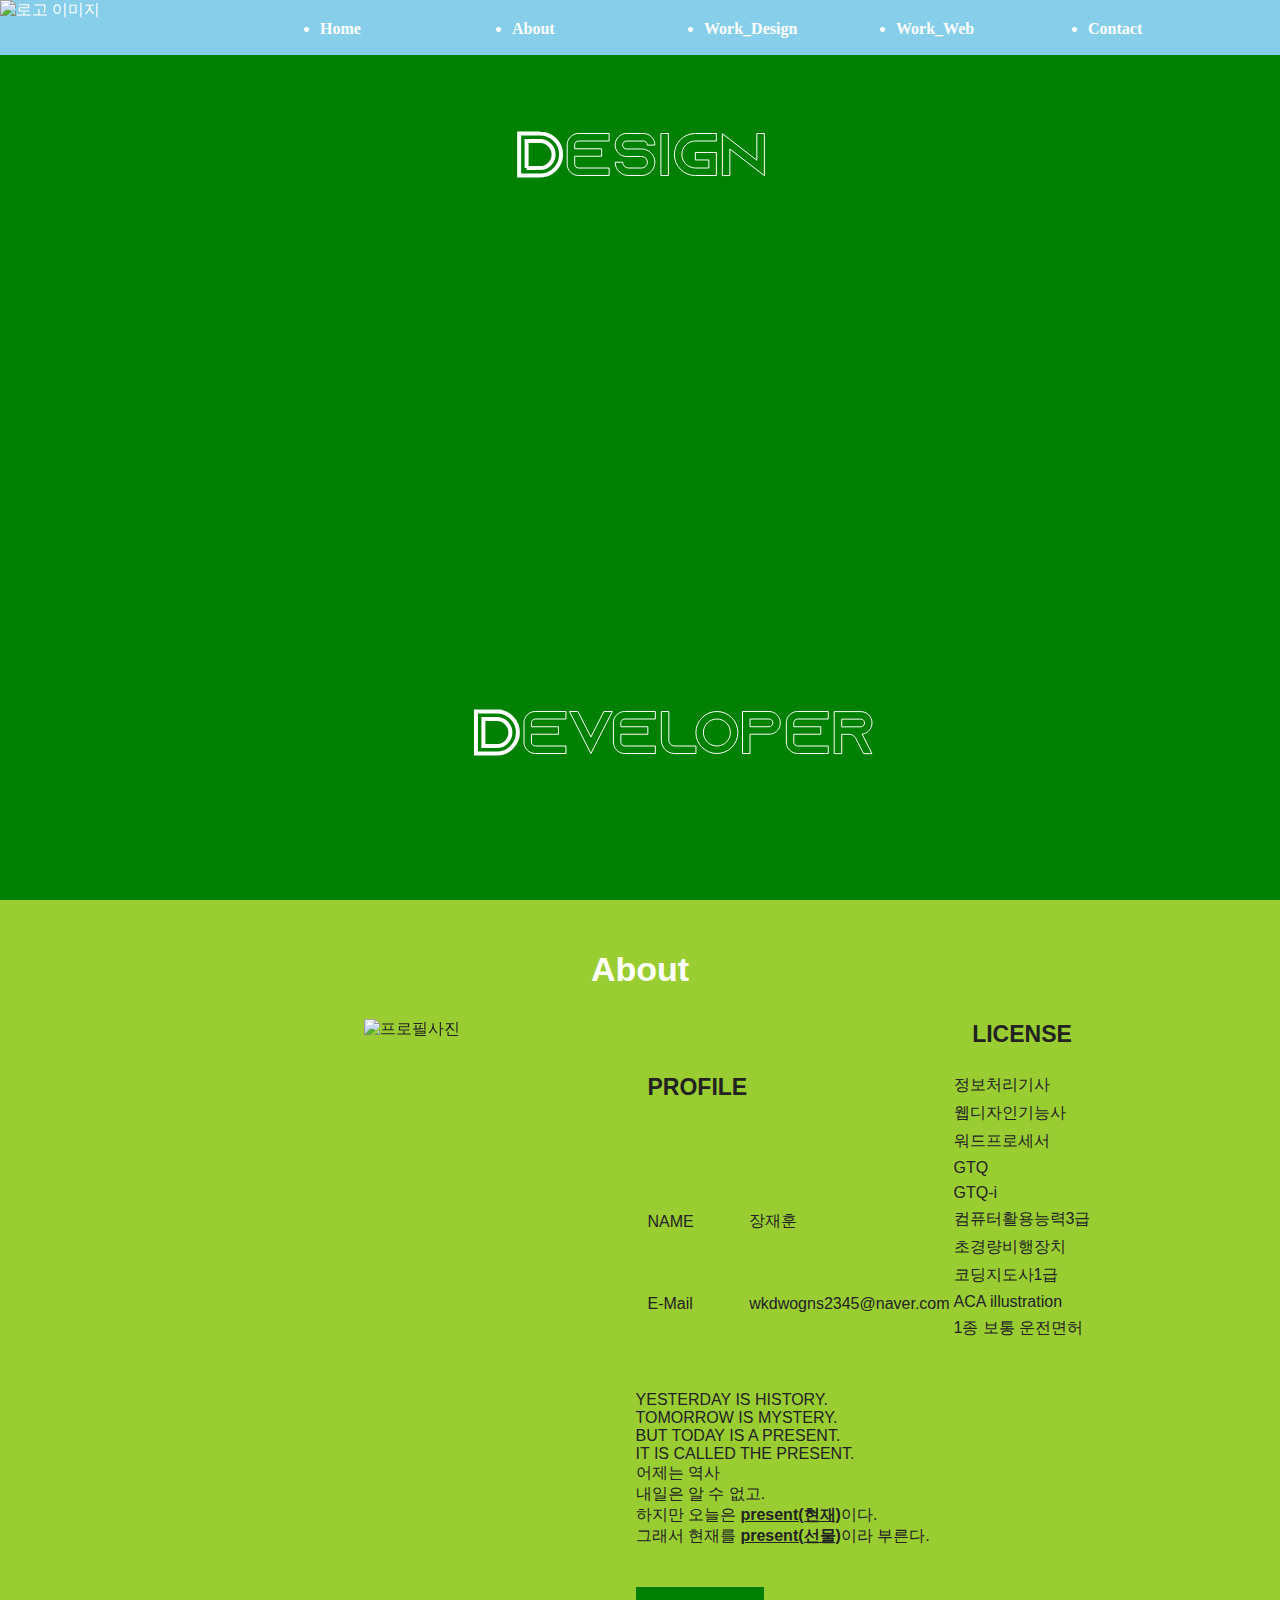
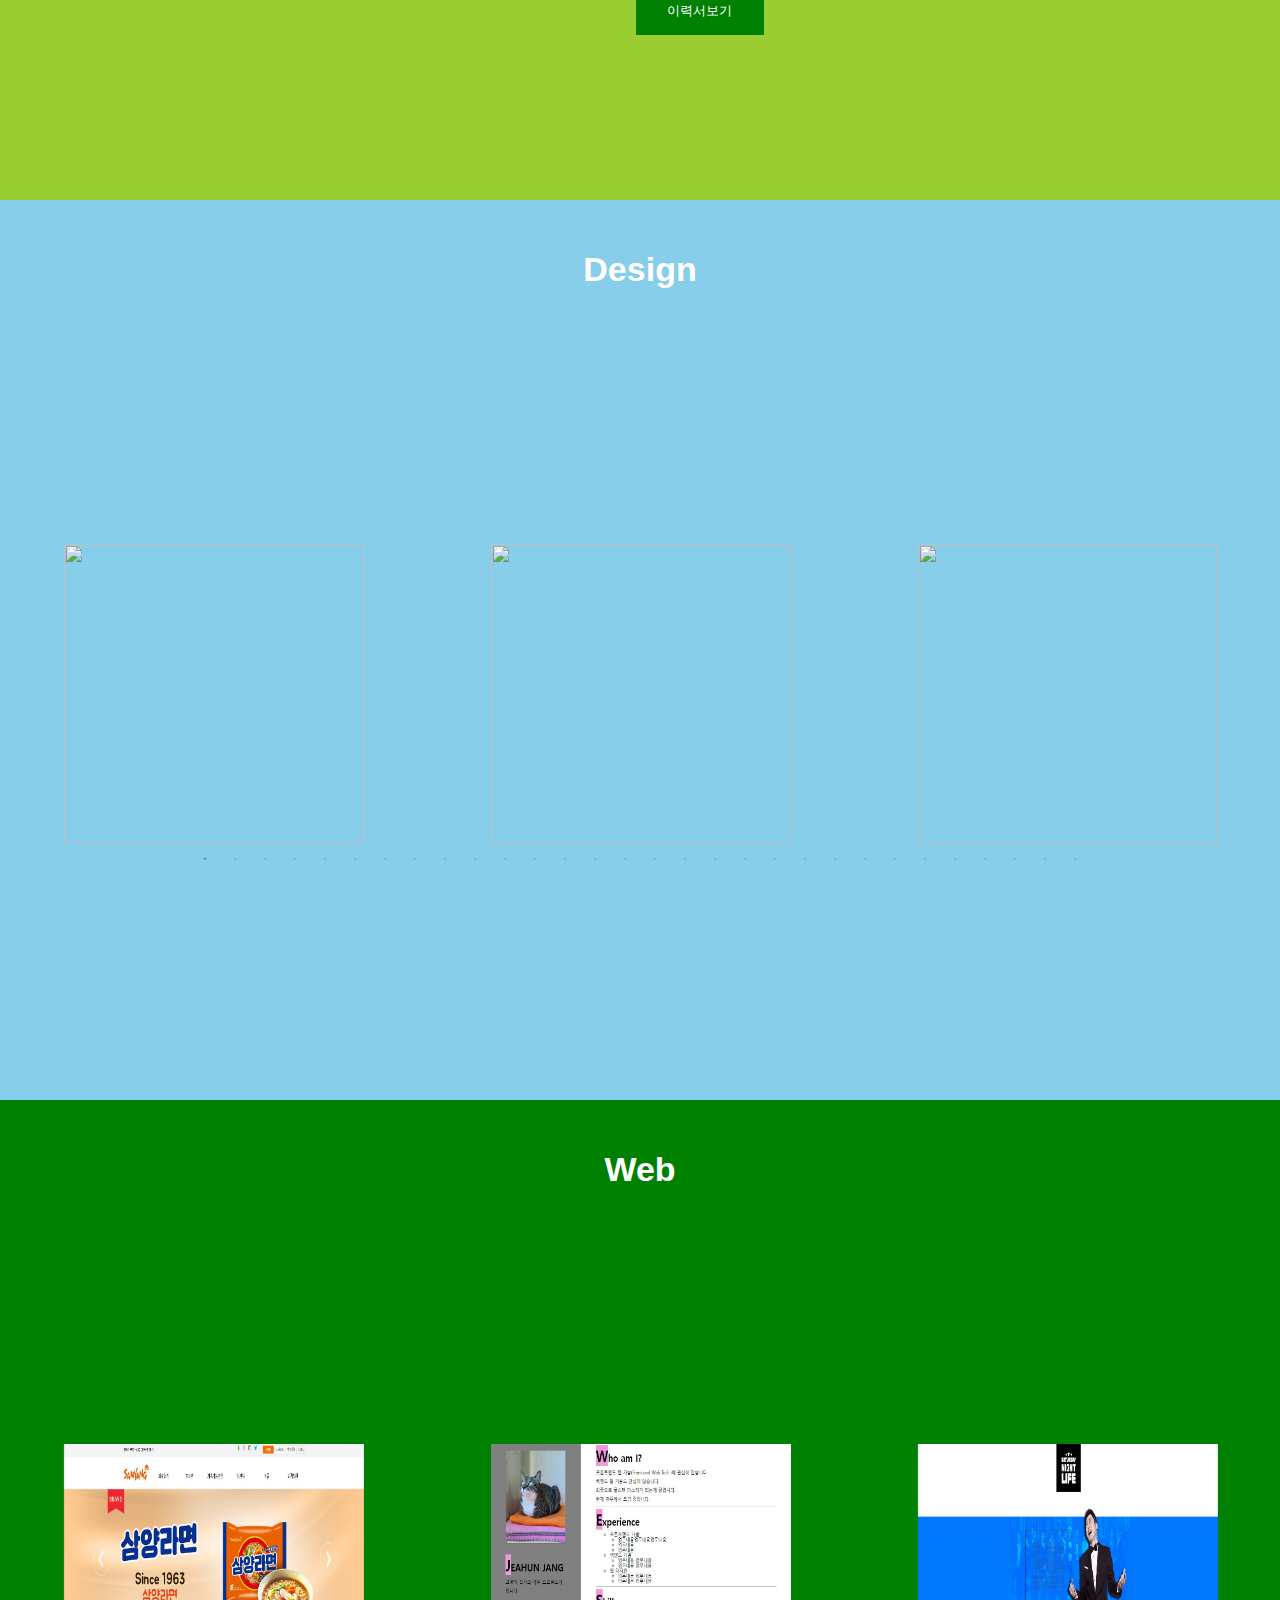
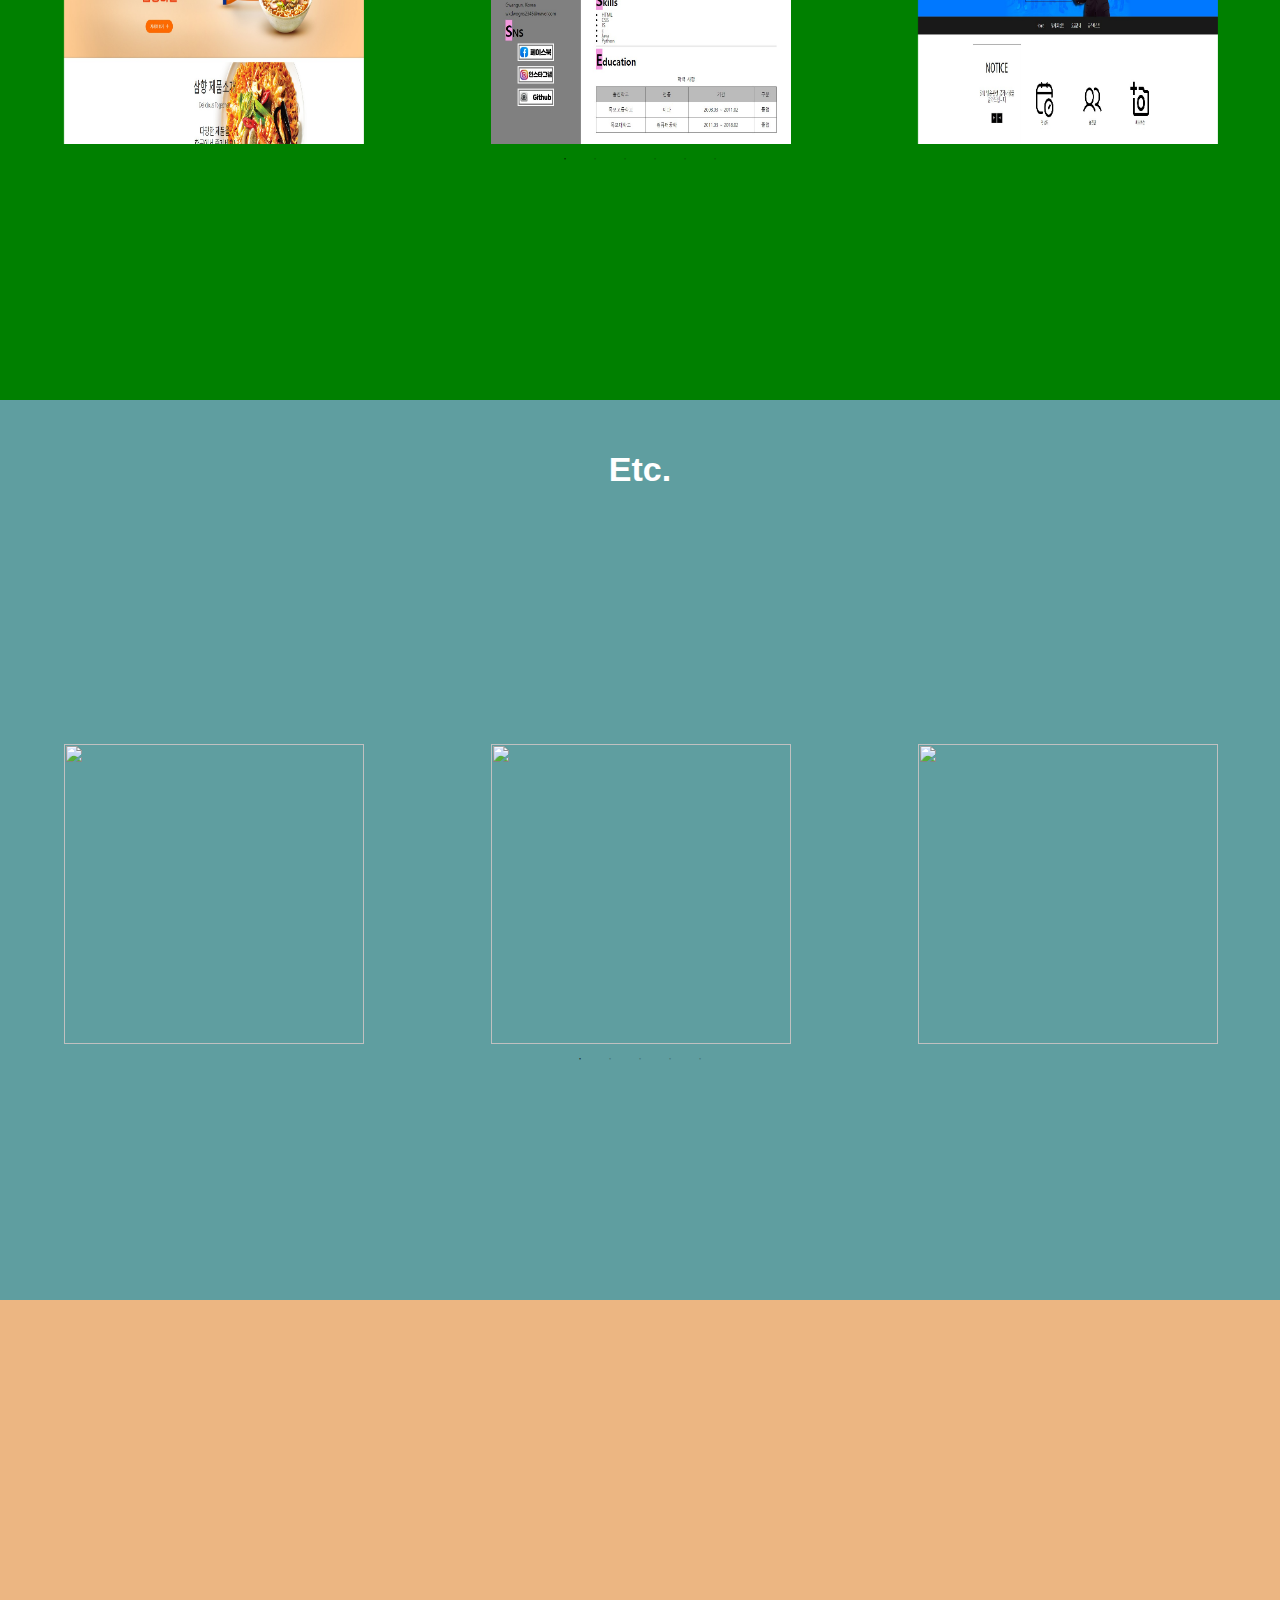
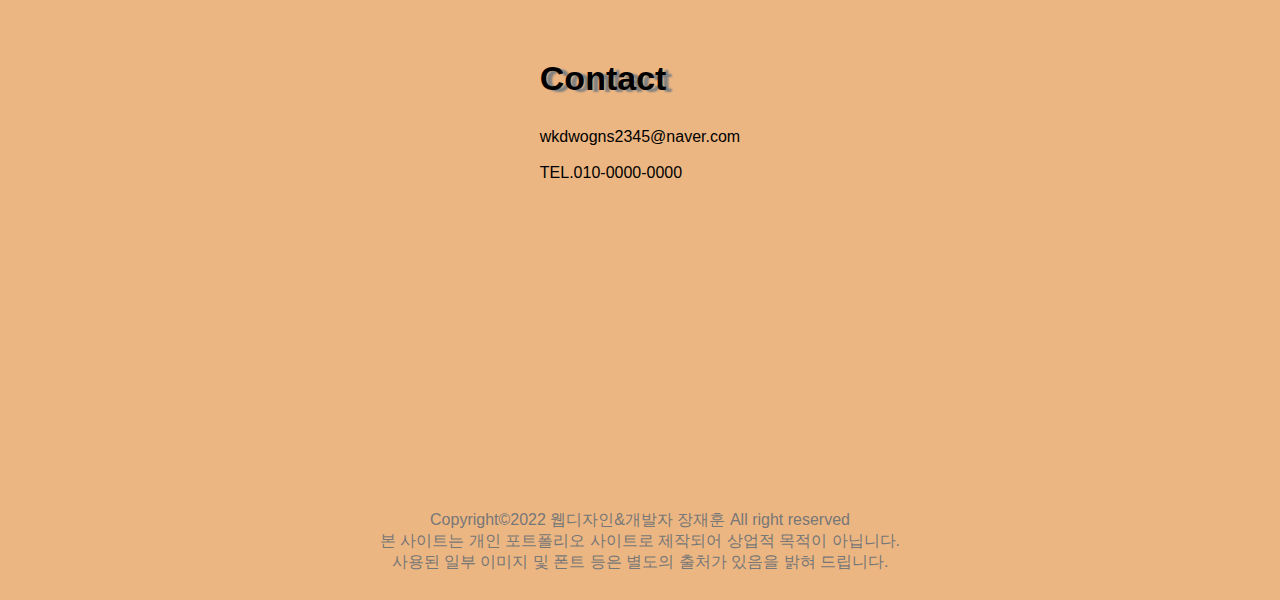
==== commit f0af92db: "0512 slick.css add" ====
--- a/work/index.html
+++ b/work/index.html
@@ -10,11 +10,15 @@
     <link href="https://cdnjs.cloudflare.com/ajax/libs/meyer-reset/2.0/reset.min.css" rel="stylesheet">
 
     <script src="https://kit.fontawesome.com/a7ee6d9553.js" crossorigin="anonymous"></script>
-
-    <link rel="stylesheet" type="text/css" href="http://kenwheeler.github.io/slick/slick/slick.css" />
-    <link rel="stylesheet" type="text/css" href="http://kenwheeler.github.io/slick/slick/slick-theme.css" />
     <script src="https://code.jquery.com/jquery-3.6.0.min.js"></script>
-    <script type="text/javascript" src="http://kenwheeler.github.io/slick/slick/slick.min.js"></script>
+
+   
+    <script src="//cdn.jsdelivr.net/npm/slick-carousel@1.8.1/slick/slick.min.js"></script>
+
+    <script src="../script/slick.min.js"></script>
+    <link rel="stylesheet" href="../css/slick-theme.css">
+    <link rel="stylesheet" href="../css/slick.css">
+
     <script src="https://cdnjs.cloudflare.com/ajax/libs/gsap/3.10.3/gsap.min.js"></script>
 
 
--- a/css/sub.css
+++ b/css/sub.css
@@ -228,7 +228,9 @@
 	backface-visibility: hidden;
 
 }
-
+#contact{
+	background-color: #ECB682;
+}
 #contact>.contact_main{
 	display: flex;
 	justify-content: space-around;
--- a/css/style.css
+++ b/css/style.css
@@ -61,8 +61,11 @@
 	margin: 0;
 	height: 600vh;
 	width: 100vw;
+	position: relative;
+	z-index: -2;
 	font-family: "Noto Sans", sans-serif;
-	background-color: #ECB682;
+	/* background-color: #ECB682; */
+	background: url(../images/main_bg.png);
 	color: white;
 	overflow-x: hidden; 
 	-ms-overflow-style: none; 
@@ -74,6 +77,7 @@
 }
 
 h1 {
+	
 	font-family: "longline";
 	transition-duration: 0.4s;
 }
@@ -253,7 +257,7 @@
   left: 10%;
   top: 10%;
   width: 2px;
-  height: 0%; }
+  height: 0%;}
 
 .line span::after {
   content: "";
@@ -271,10 +275,10 @@
 	z-index: 998;
 	position: fixed;
 	height: 55px;
+	background-color: skyblue;
 	width: 100%;
 	display: flex;
 	justify-content: space-between;
-	margin: 10px 10px;
 }
 header img{
 	width: 80px;
@@ -283,15 +287,18 @@
 	display: flex;
 }
 #gnb a{
+	color: white;
 	display: block;
 	width: 15vw;
 	height: 30px;
-	font-size: 18px;
+	font-size: 16px;
 	font-family: "Noto Sans";
+	font-weight: 900;
+	padding-top: 20px;
 }
 #gnb li:hover>a{
-	color: skyblue;
-	font-weight: bold;
+	font-weight: 900;
+	text-decoration: underline;
 }
 .fa-bars{
 	display: none;
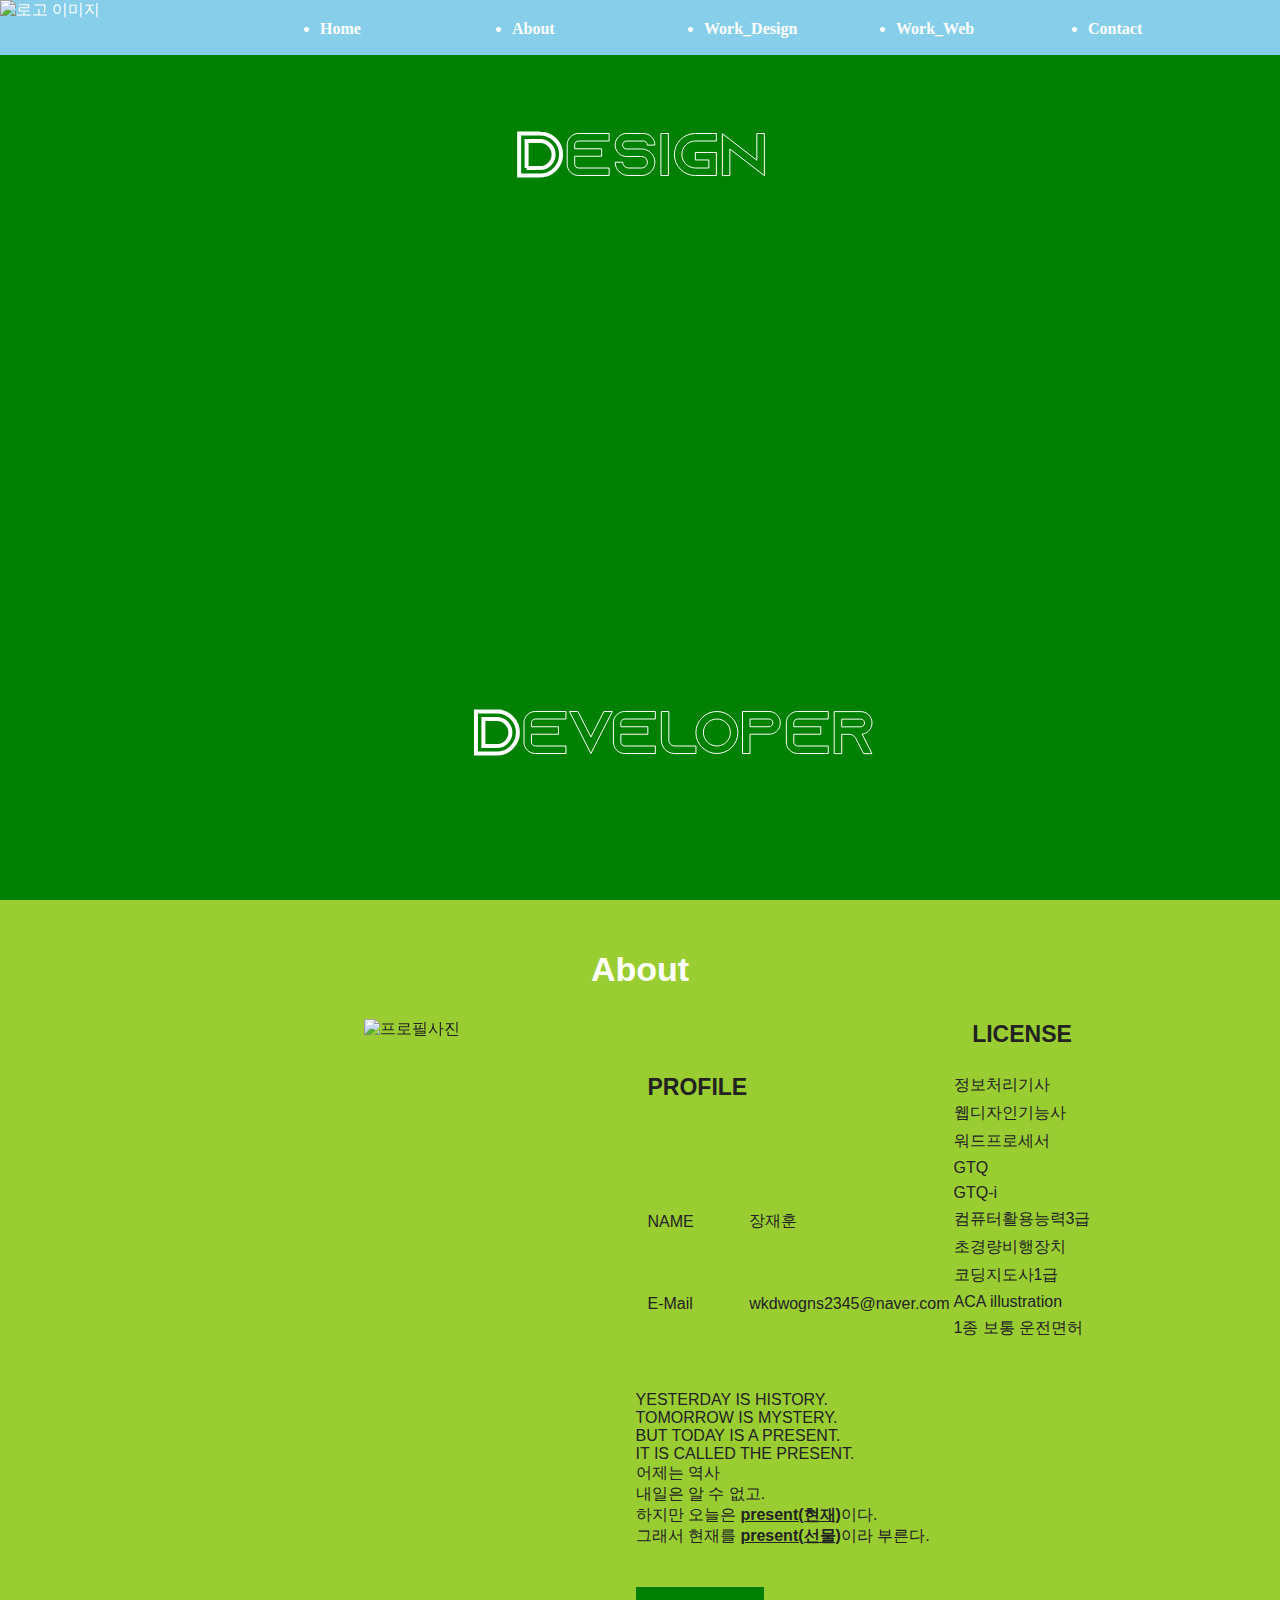
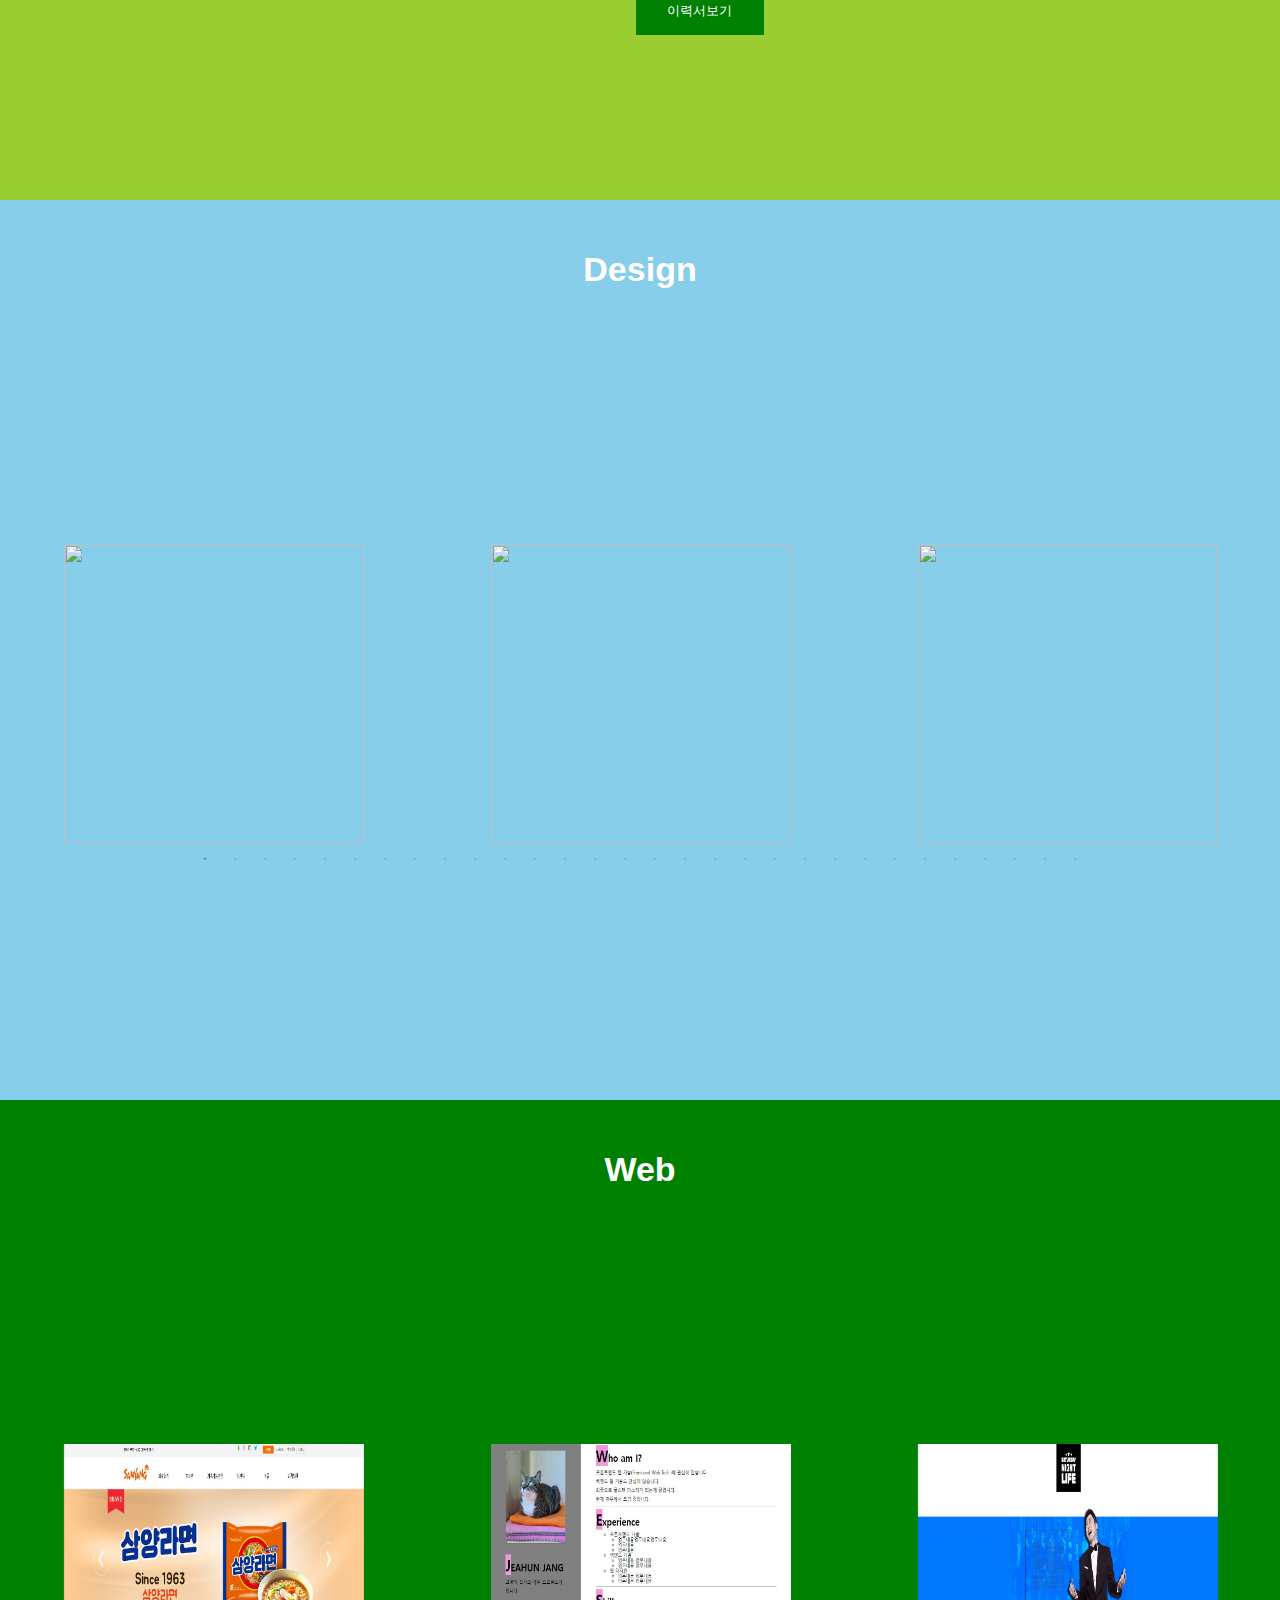
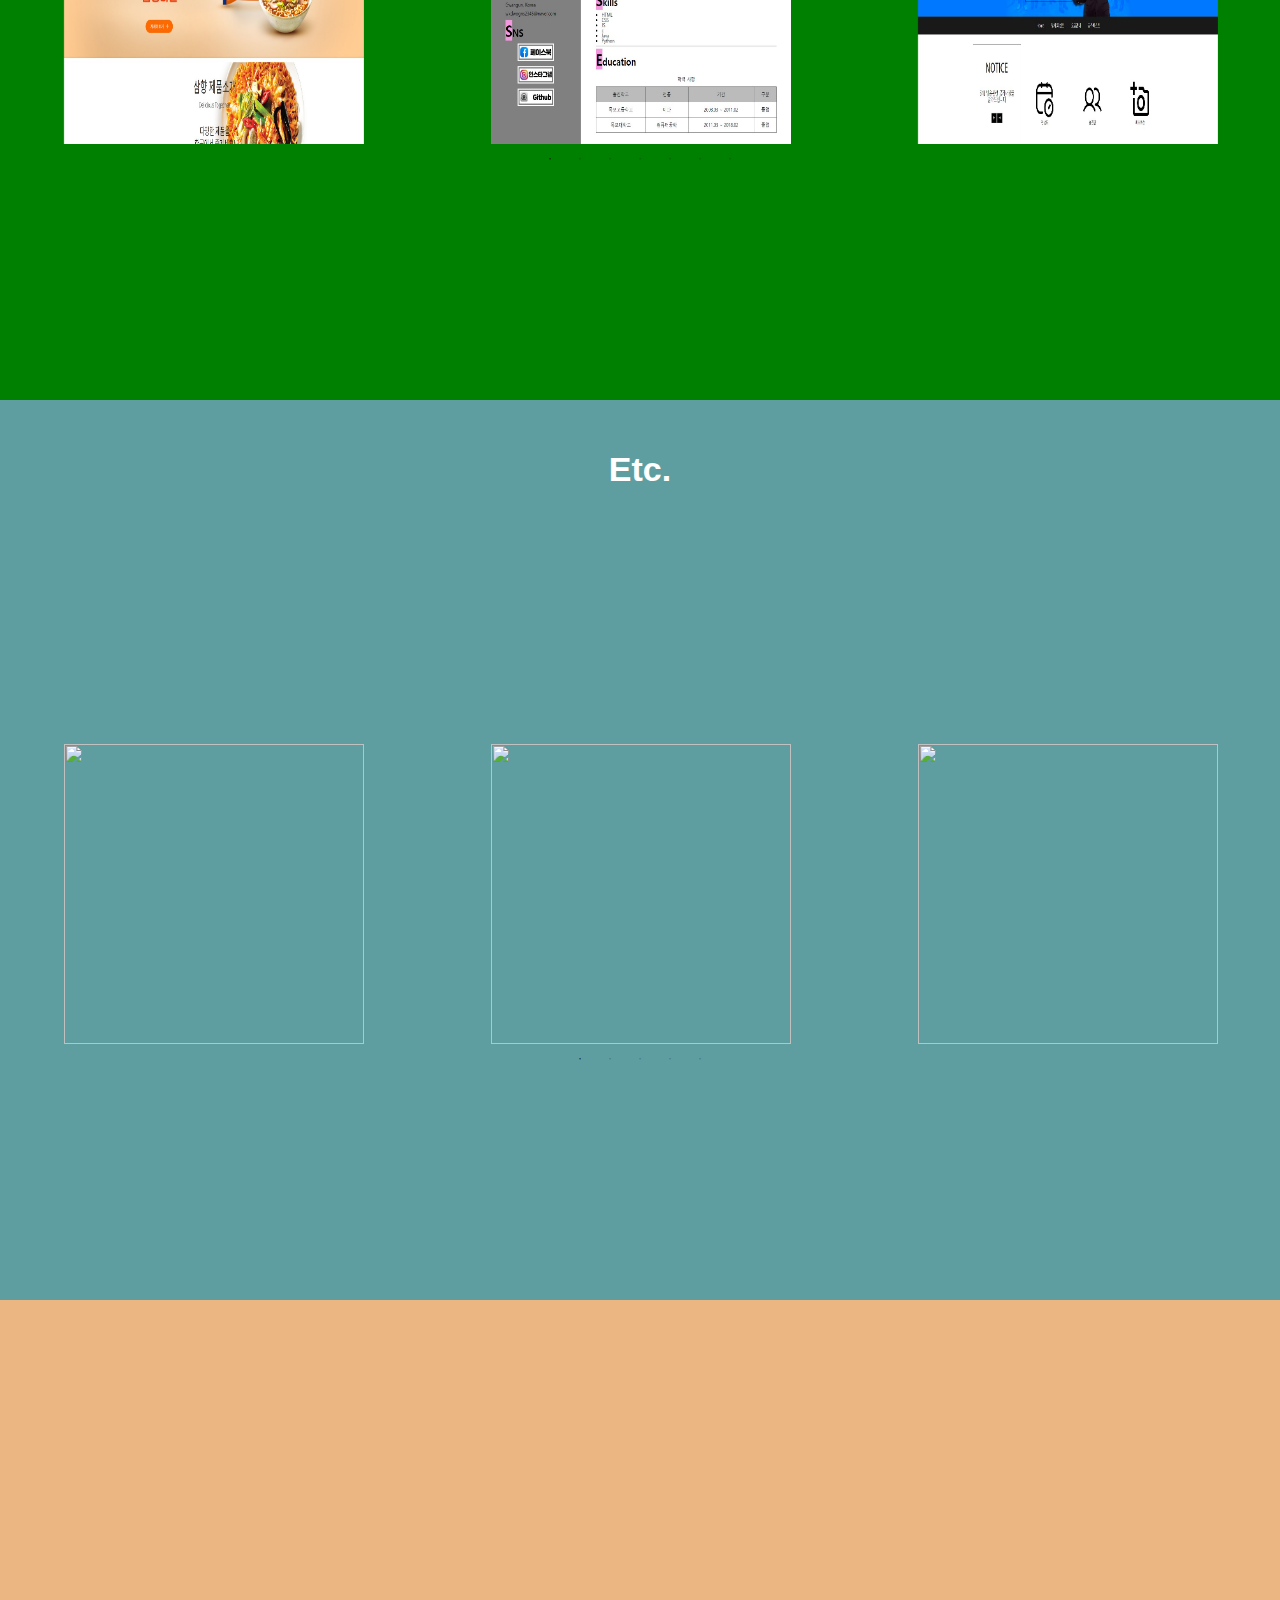
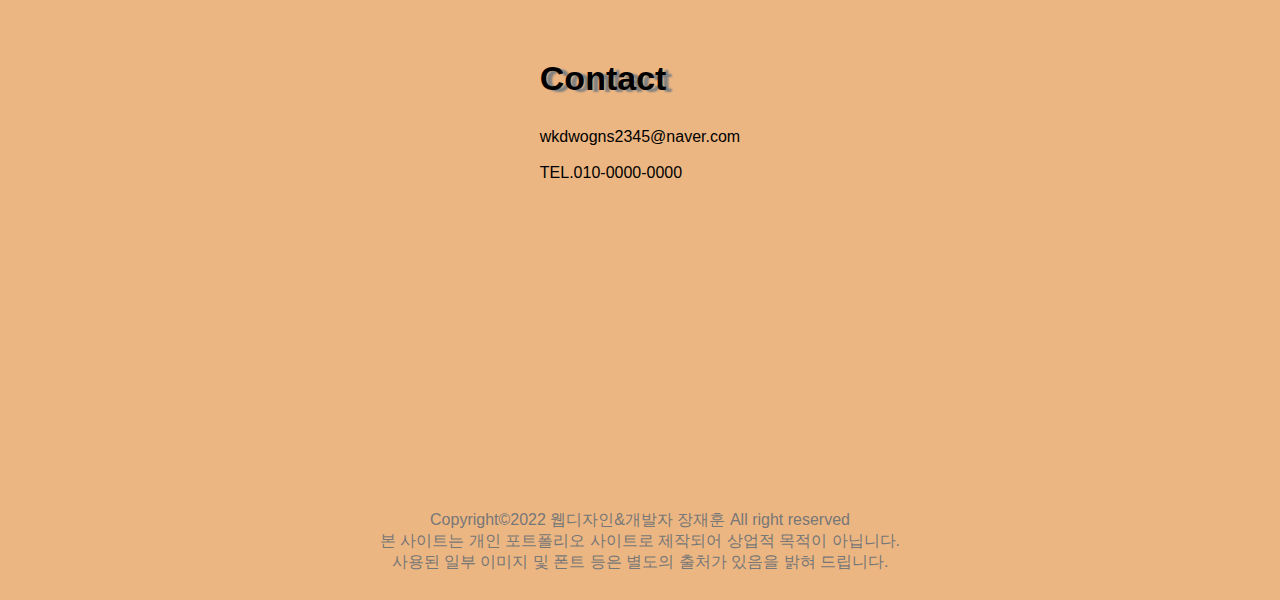
==== commit 4e41a3b7: "0512" ====
--- a/work/index.html
+++ b/work/index.html
@@ -746,6 +746,21 @@
                             </a>
                         </figure>
                     </div>
+                    <div>
+                        <figure class="long">
+                            <a href="https://jangjeahun.github.io/goodshit/">
+                                <img src="../images/web_6.jpg">
+                                <figcaption>
+                                    <div class="line">
+                                        <span>
+                                            
+                                            <p>굿즈 사이트</p>
+                                        </span>
+                                    </div>
+                                </figcaption>
+                            </a>
+                        </figure>
+                    </div>
 
                     
 
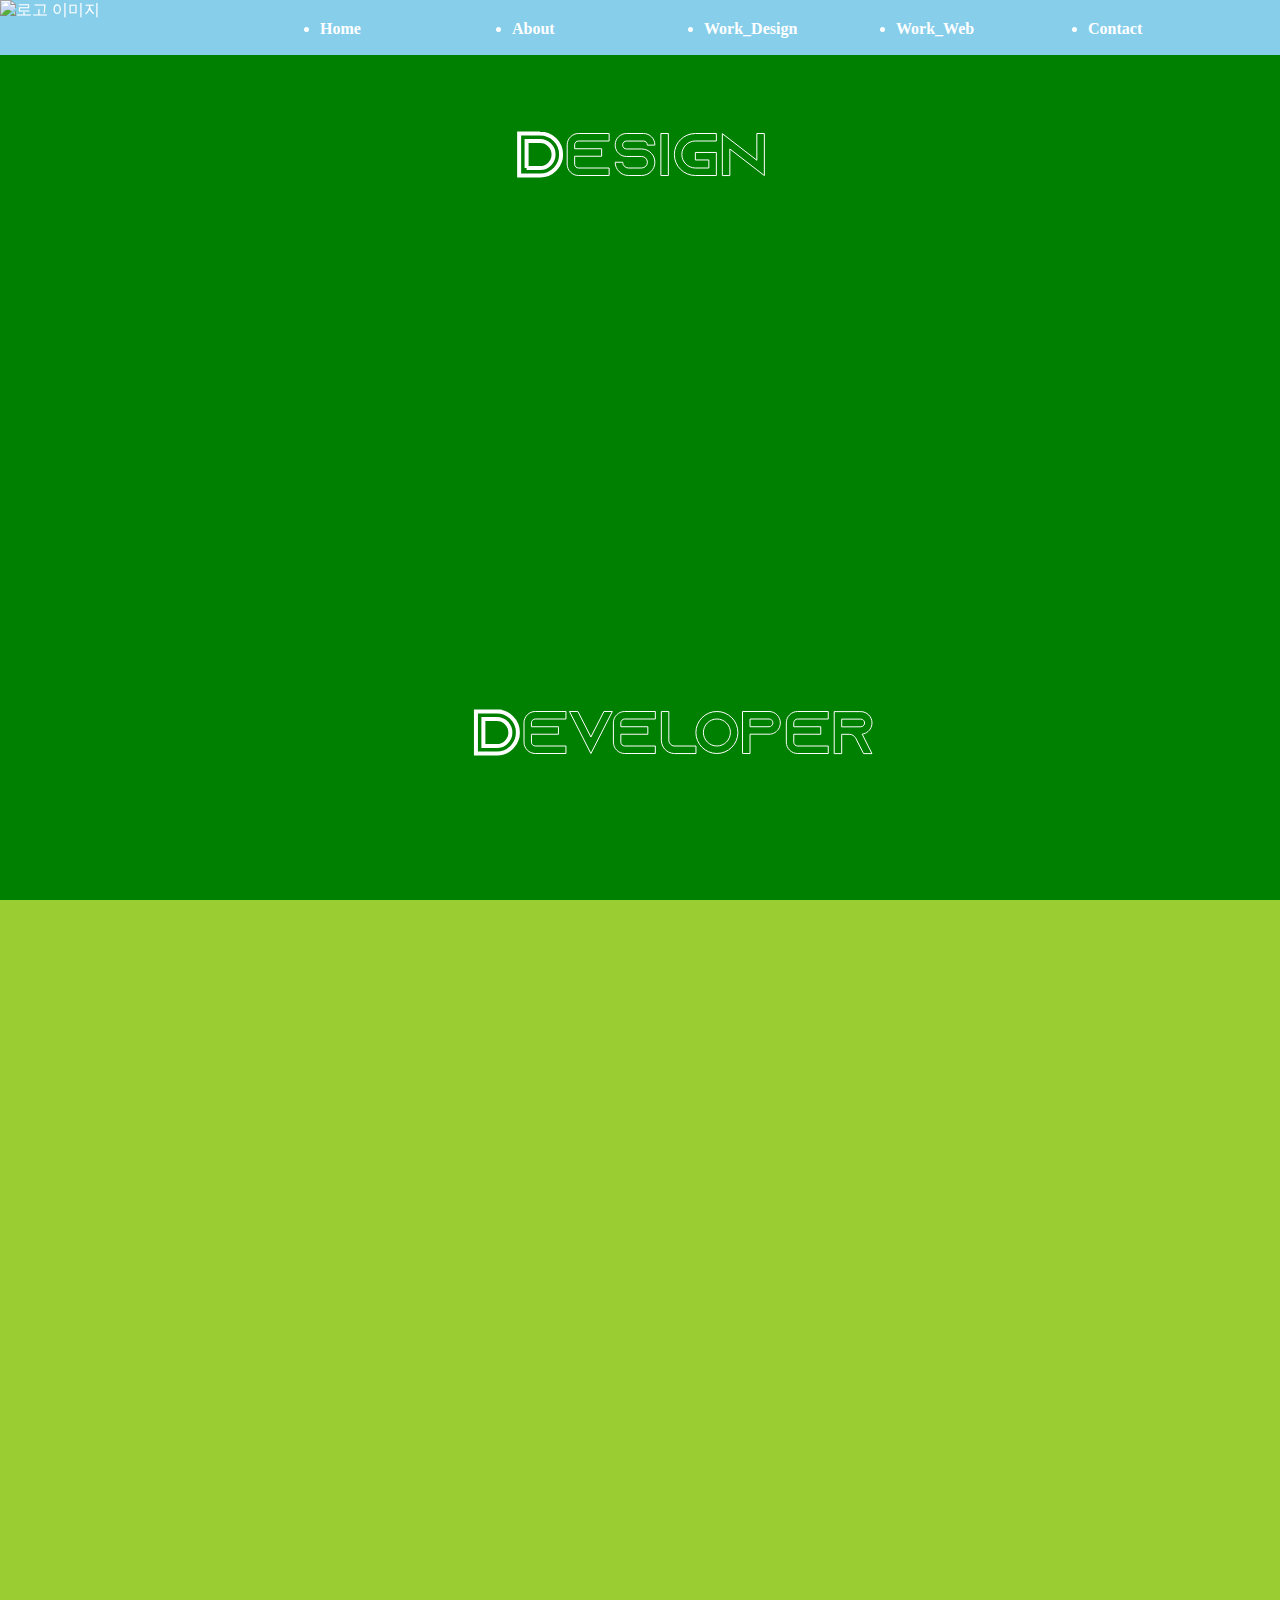
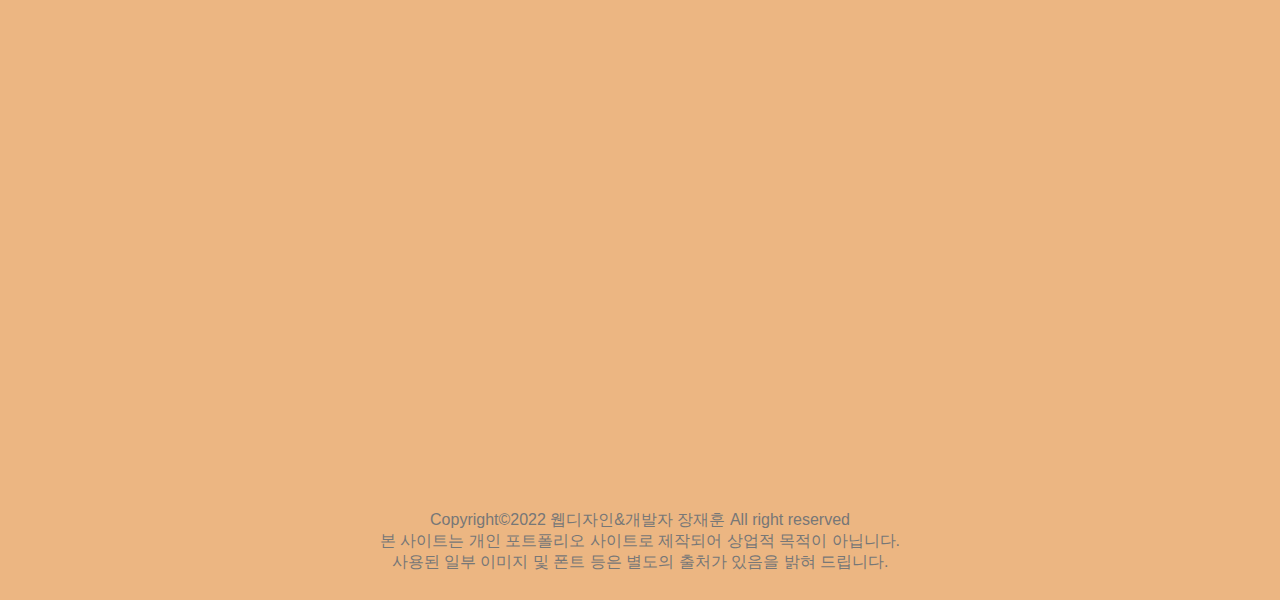
==== commit 46f96b74: "animation add" ====
--- a/work/index.html
+++ b/work/index.html
@@ -12,7 +12,7 @@
     <script src="https://kit.fontawesome.com/a7ee6d9553.js" crossorigin="anonymous"></script>
     <script src="https://code.jquery.com/jquery-3.6.0.min.js"></script>
 
-   
+
     <script src="//cdn.jsdelivr.net/npm/slick-carousel@1.8.1/slick/slick.min.js"></script>
 
     <script src="../script/slick.min.js"></script>
@@ -137,16 +137,16 @@
 
 
         <section id="about">
-            <h3>About</h3>
+            <h3 class="sa sa-up">About</h3>
             <div id="about_wrap">
                 <div class="design_resume">
-                    <img src="../images/Design_resume.jpg" alt="디자인 이력서 이미지">
+                    <img class="sa sa-up" src="../images/Design_resume.jpg" alt="디자인 이력서 이미지">
                     <button class="close">X</button>
                 </div>
                 <div id="m_back"></div>
-                <div id="profile_img"><img src="../images/profile.png" alt="프로필사진"></div>
+                <div id="profile_img" class="sa sa-up"><img src="../images/profile.png" alt="프로필사진"></div>
                 <div>
-                    <div class="profile_text">
+                    <div class="profile_text sa sa-up">
                         <table>
                             <tr>
                                 <th>PROFILE</th>
@@ -197,30 +197,28 @@
                         </table>
                     </div>
                     <div id="profile_bottom">
-                        <span class="left">
+                        <span class="left sa sa-left">
                             YESTERDAY IS HISTORY.<br>
                             TOMORROW IS MYSTERY.<br>
                             BUT TODAY IS A PRESENT.<br>
                             IT IS CALLED THE PRESENT.<br>
                         </span>
-                        <span class="right">
+                        <span class="right sa sa-left">
                             어제는 역사<br>
                             내일은 알 수 없고.<br>
                             하지만 오늘은 <strong>present(현재)</strong>이다.<br>
                             그래서 현재를 <strong>present(선물)</strong>이라 부른다.<br>
                         </span>
-                        <button class="btn_resume">이력서보기</button>
+                        <button class="btn_resume sa sa-scaleUp">이력서보기</button>
                     </div>
                 </div>
             </div>
         </section>
 
         <section id="design">
-            <h3>Design</h3>
-            <div id="slide">
+            <h3 class="sa sa-up">Design</h3>
+            <div id="slide" class="sa sa-scaleUp">
                 <div class="slick-items">
-
-
                     <div>
                         <figure class="long">
                             <a>
@@ -646,217 +644,221 @@
 
 
 
+                </div>
+            </div>
+            <div class="design_down sa sa-up"><a
+                    href="https://drive.google.com/file/d/18Luvy4XVTwXc32f_3f9M5jBJJudgxzRc/view?usp=sharing">Design
+                    포트폴리오 다운로드</a></div>
+        </section>
+
+
+        <section id="web">
+            <h3 class="sa sa-down">Web</h3>
+            <div id="slide" class="sa sa-scaleDown">
+                <div class="slick-items">
+                    <div>
+                        <figure class="long">
+                            <a href="https://jangjeahun.github.io/samyang/">
+                                <img src="../images/web_5.jpg">
+                                <figcaption>
+                                    <div class="line">
+                                        <span>
+                                            <p>삼양</p>
+                                        </span>
+                                    </div>
+                                </figcaption>
+                            </a>
+                        </figure>
+                    </div>
+
+                    <div>
+                        <figure class="long">
+                            <a href="https://jangjeahun.github.io/profile/">
+                                <img src="../images/web_0.jpg">
+                                <figcaption>
+                                    <div class="line">
+                                        <span>
+                                            <p>초기 프로필</p>
+                                        </span>
+                                    </div>
+                                </figcaption>
+                            </a>
+                        </figure>
+                    </div>
+
+                    <div>
+                        <figure class="long">
+                            <a href="https://jangjeahun.github.io/SNL-website/">
+                                <img src="../images/web_1.jpg">
+                                <figcaption>
+                                    <div class="line">
+                                        <span>
+                                            <p>SNL Site</p>
+                                        </span>
+                                    </div>
+                                </figcaption>
+                            </a>
+                        </figure>
+                    </div>
+
+                    <div>
+                        <figure class="long">
+                            <a href="https://jangjeahun.github.io/Yami-Website/">
+                                <img src="../images/web_2.jpg">
+                                <figcaption>
+                                    <div class="line">
+                                        <span>
+                                            <p>Yami food</p>
+                                        </span>
+                                    </div>
+                                </figcaption>
+                            </a>
+                        </figure>
+                    </div>
+
+                    <div>
+                        <figure class="long">
+                            <a href="https://jangjeahun.github.io/Keep-going/">
+                                <img src="../images/web_3.jpg">
+                                <figcaption>
+                                    <div class="line">
+                                        <span>
+                                            <p>나로비치호텔</p>
+                                        </span>
+                                    </div>
+                                </figcaption>
+                            </a>
+                        </figure>
+                    </div>
+
+                    <div>
+                        <figure class="long">
+                            <a href="https://jangjeahun.github.io/officedepot/">
+                                <img src="../images/web_4.jpg">
+                                <figcaption>
+                                    <div class="line">
+                                        <span>
+
+                                            <p>OFFICE
+                                                DEPOT</p>
+                                        </span>
+                                    </div>
+                                </figcaption>
+                            </a>
+                        </figure>
+                    </div>
+                    <div>
+                        <figure class="long">
+                            <a href="https://jangjeahun.github.io/goodshit/">
+                                <img src="../images/web_6.jpg">
+                                <figcaption>
+                                    <div class="line">
+                                        <span>
+
+                                            <p>굿즈 사이트</p>
+                                        </span>
+                                    </div>
+                                </figcaption>
+                            </a>
+                        </figure>
+                    </div>
+
+
+
+                </div>
+            </div>
+            <div class="web_github sa sa-scaleDown"><a href="https://github.com/JangJeaHun">Github 주소로 가기</a></div>
+        </section>
+
+        <section id="etc">
+            <h3 class="sa sa-Down">Etc.</h3>
+            <div id="slide" class="sa sa-scaleDown">
+                <div class="slick-items">
+                    <div>
+                        <figure class="long">
+                            <a>
+                                <img src="https://picsum.photos/id/100/300/300">
+                                <figcaption>
+                                    <div class="line">
+                                        <span>
+                                            <p>logo</p>
+                                        </span>
+                                    </div>
+                                </figcaption>
+                            </a>
+                        </figure>
+                    </div>
+
+
+                    <div>
+                        <figure class="long">
+                            <a>
+                                <img src="https://picsum.photos/id/120/300/300">
+                                <figcaption>
+                                    <div class="line">
+                                        <span>
+                                            <p>logo</p>
+                                        </span>
+                                    </div>
+                                </figcaption>
+                            </a>
+                        </figure>
+                    </div>
+                    <div>
+                        <figure class="long">
+                            <a>
+                                <img src="https://picsum.photos/id/130/300/300">
+                                <figcaption>
+                                    <div class="line">
+                                        <span>
+                                            <p>logo</p>
+                                        </span>
+                                    </div>
+                                </figcaption>
+                            </a>
+                        </figure>
+                    </div>
+                    <div>
+                        <figure class="long">
+                            <a>
+                                <img src="https://picsum.photos/id/140/300/300">
+                                <figcaption>
+                                    <div class="line">
+                                        <span>
+                                            <p>logo</p>
+                                        </span>
+                                    </div>
+                                </figcaption>
+                            </a>
+                        </figure>
+                    </div>
+                    <div>
+                        <figure class="long">
+                            <a>
+                                <img src="https://picsum.photos/id/149/300/300">
+                                <figcaption>
+                                    <div class="line">
+                                        <span>
+                                            <p>logo</p>
+                                        </span>
+                                    </div>
+                                </figcaption>
+                            </a>
+                        </figure>
+                    </div>
                 </div>
             </div>
         </section>
 
 
-        <section id="web">
-            <h3>Web</h3>
-            <div id="slide">
-                <div class="slick-items">
-                    <div>
-                        <figure class="long">
-                            <a href="https://jangjeahun.github.io/samyang/">
-                                <img src="../images/web_5.jpg">
-                                <figcaption>
-                                    <div class="line">
-                                        <span>
-                                            <p>삼양</p>
-                                        </span>
-                                    </div>
-                                </figcaption>
-                            </a>
-                        </figure>
-                    </div>
-                    
-                    <div>
-                        <figure class="long">
-                            <a href="https://jangjeahun.github.io/profile/">
-                                <img src="../images/web_0.jpg">
-                                <figcaption>
-                                    <div class="line">
-                                        <span>
-                                            <p>초기 프로필</p>
-                                        </span>
-                                    </div>
-                                </figcaption>
-                            </a>
-                        </figure>
-                    </div>
-
-                    <div>
-                        <figure class="long">
-                            <a href="https://jangjeahun.github.io/SNL-website/">
-                                <img src="../images/web_1.jpg">
-                                <figcaption>
-                                    <div class="line">
-                                        <span>
-                                            <p>SNL Site</p>
-                                        </span>
-                                    </div>
-                                </figcaption>
-                            </a>
-                        </figure>
-                    </div>
-
-                    <div>
-                        <figure class="long">
-                            <a href="https://jangjeahun.github.io/Yami-Website/">
-                                <img src="../images/web_2.jpg">
-                                <figcaption>
-                                    <div class="line">
-                                        <span>
-                                            <p>Yami food</p>
-                                        </span>
-                                    </div>
-                                </figcaption>
-                            </a>
-                        </figure>
-                    </div>
-
-                    <div>
-                        <figure class="long">
-                            <a href="https://jangjeahun.github.io/Keep-going/">
-                                <img src="../images/web_3.jpg">
-                                <figcaption>
-                                    <div class="line">
-                                        <span>
-                                            <p>나로비치호텔</p>
-                                        </span>
-                                    </div>
-                                </figcaption>
-                            </a>
-                        </figure>
-                    </div>
-
-                    <div>
-                        <figure class="long">
-                            <a href="https://jangjeahun.github.io/officedepot/">
-                                <img src="../images/web_4.jpg">
-                                <figcaption>
-                                    <div class="line">
-                                        <span>
-                                            
-                                            <p>OFFICE
-                                                DEPOT</p>
-                                        </span>
-                                    </div>
-                                </figcaption>
-                            </a>
-                        </figure>
-                    </div>
-                    <div>
-                        <figure class="long">
-                            <a href="https://jangjeahun.github.io/goodshit/">
-                                <img src="../images/web_6.jpg">
-                                <figcaption>
-                                    <div class="line">
-                                        <span>
-                                            
-                                            <p>굿즈 사이트</p>
-                                        </span>
-                                    </div>
-                                </figcaption>
-                            </a>
-                        </figure>
-                    </div>
-
-                    
+        <section id="contact">
+
+            <div class="contact_main sa sa-scaleUp">
+                <div>
+
 
                 </div>
-            </div>
-        </section>
-
-        <section id="etc">
-            <h3>Etc.</h3>
-            <div id="slide">
-                <div class="slick-items">
-                    <div>
-                        <figure class="long">
-                            <a>
-                                <img src="https://picsum.photos/id/100/300/300">
-                                <figcaption>
-                                    <div class="line">
-                                        <span>
-                                            <p>logo</p>
-                                        </span>
-                                    </div>
-                                </figcaption>
-                            </a>
-                        </figure>
-                    </div>
-
-
-                    <div>
-                        <figure class="long">
-                            <a>
-                                <img src="https://picsum.photos/id/120/300/300">
-                                <figcaption>
-                                    <div class="line">
-                                        <span>
-                                            <p>logo</p>
-                                        </span>
-                                    </div>
-                                </figcaption>
-                            </a>
-                        </figure>
-                    </div>
-                    <div>
-                        <figure class="long">
-                            <a>
-                                <img src="https://picsum.photos/id/130/300/300">
-                                <figcaption>
-                                    <div class="line">
-                                        <span>
-                                            <p>logo</p>
-                                        </span>
-                                    </div>
-                                </figcaption>
-                            </a>
-                        </figure>
-                    </div>
-                    <div>
-                        <figure class="long">
-                            <a>
-                                <img src="https://picsum.photos/id/140/300/300">
-                                <figcaption>
-                                    <div class="line">
-                                        <span>
-                                            <p>logo</p>
-                                        </span>
-                                    </div>
-                                </figcaption>
-                            </a>
-                        </figure>
-                    </div>
-                    <div>
-                        <figure class="long">
-                            <a>
-                                <img src="https://picsum.photos/id/149/300/300">
-                                <figcaption>
-                                    <div class="line">
-                                        <span>
-                                            <p>logo</p>
-                                        </span>
-                                    </div>
-                                </figcaption>
-                            </a>
-                        </figure>
-                    </div>
-                </div>
-            </div>
-        </section>
-
-
-        <section id="contact">
-            
-            <div class="contact_main">
-                <div>
-
-
-                </div>
-                <div class="contact_main_text">
+                <div class="contact_main_text sa sa-scaleUp">
                     <h2>Contact</h2>
                     <span> wkdwogns2345@naver.com<br><br>
 
@@ -867,7 +869,7 @@
                 </div>
             </div>
 
-            <div class="contact_bottom">
+            <div class="contact_bottom ">
                 <span>
                     Copyright©2022 웹디자인&개발자 장재훈 All right reserved<br>
                     본 사이트는 개인 포트폴리오 사이트로 제작되어 상업적 목적이 아닙니다.<br>
--- a/css/sub.css
+++ b/css/sub.css
@@ -14,7 +14,49 @@
 		  background-color: white; 
 	  border-radius:30px;
 	}
-
+/* 스크롤시 애니메이션 */
+.sa {
+	opacity: 0;
+	transition: all .8s ease;
+  }
+
+  /* 아래에서 위로 페이드 인 */
+  .sa-up {
+	transform: translate(0, 100px);
+  }
+  /* 위에서 아래로 페이드 인 */
+  .sa-down {
+	transform: translate(0, -100px);
+  }
+  /* 왼쪽에서 오른쪽으로 페이드 인 */
+  .sa-right {
+	transform: translate(-100px, 0);
+  }
+  /* 오른쪽에서 왼쪽으로 페이드 인 */
+  .sa-left {
+	transform: translate(100px, 0);
+  }
+  /* 왼쪽으로 회전하면서 페이드 인 */
+  .sa-rotateL {
+	transform: rotate(180deg);
+  }
+  /* 오른쪽으로 회전하면서 페이드 인 */
+  .sa-rotateR {
+	transform: rotate(-180deg);
+  }
+  /* 작아진 상태에서 커지면서 페이드 인 */
+  .sa-scaleUp {
+	transform: scale(.5);
+  }
+  /* 커진 상태에서 작아지면서 페이드 인 */
+  .sa-scaleDown {
+	transform: scale(1.5);
+  }
+
+  .sa.show {
+	opacity: 1;
+	transform: none;
+  }
 /* svg 구문****************************** */
 .path{
 	stroke-dasharray: 500;
@@ -221,6 +263,20 @@
 #profile_bottom>.btn_resume:hover{
 	transform: scale(1.3);
 }
+/* design 부문 */
+#design .design_down{
+	text-align: center;
+	padding-top: 30px;
+	
+}
+#design .design_down>a{
+	padding: 5px 5px;
+	background-color: aliceblue;
+	font-size: 20px;
+	color: coral;
+	border: 1px solid white;
+	border-radius: 20px;
+}
 /* web 부문 */
 section img{
 	image-rendering: -webkit-optimize-contrast;
@@ -228,6 +284,20 @@
 	backface-visibility: hidden;
 
 }
+#web .web_github{
+	text-align: center;
+	padding-top: 30px;
+	
+}
+#web .web_github>a{
+	padding: 5px 5px;
+	background-color: aliceblue;
+	font-size: 20px;
+	color: coral;
+	border: 1px solid white;
+	border-radius: 20px;
+}
+
 #contact{
 	background-color: #ECB682;
 }
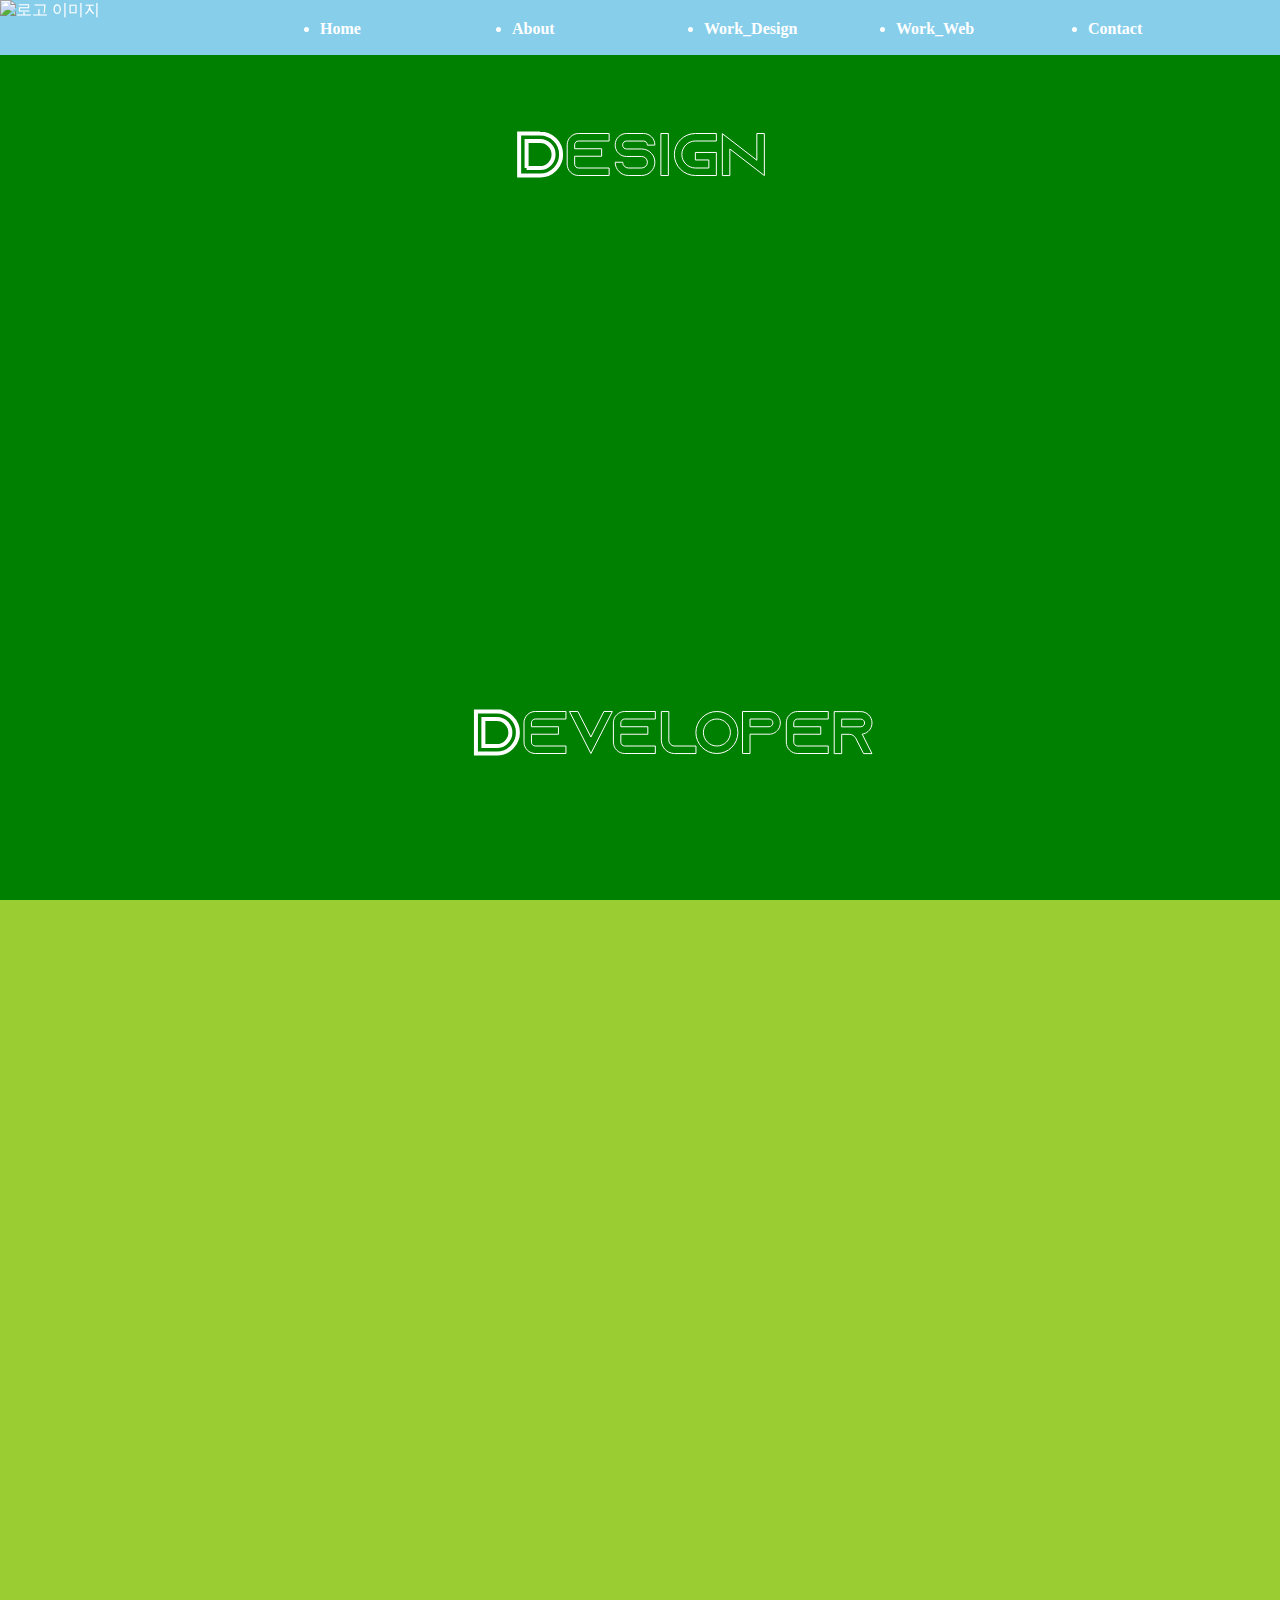
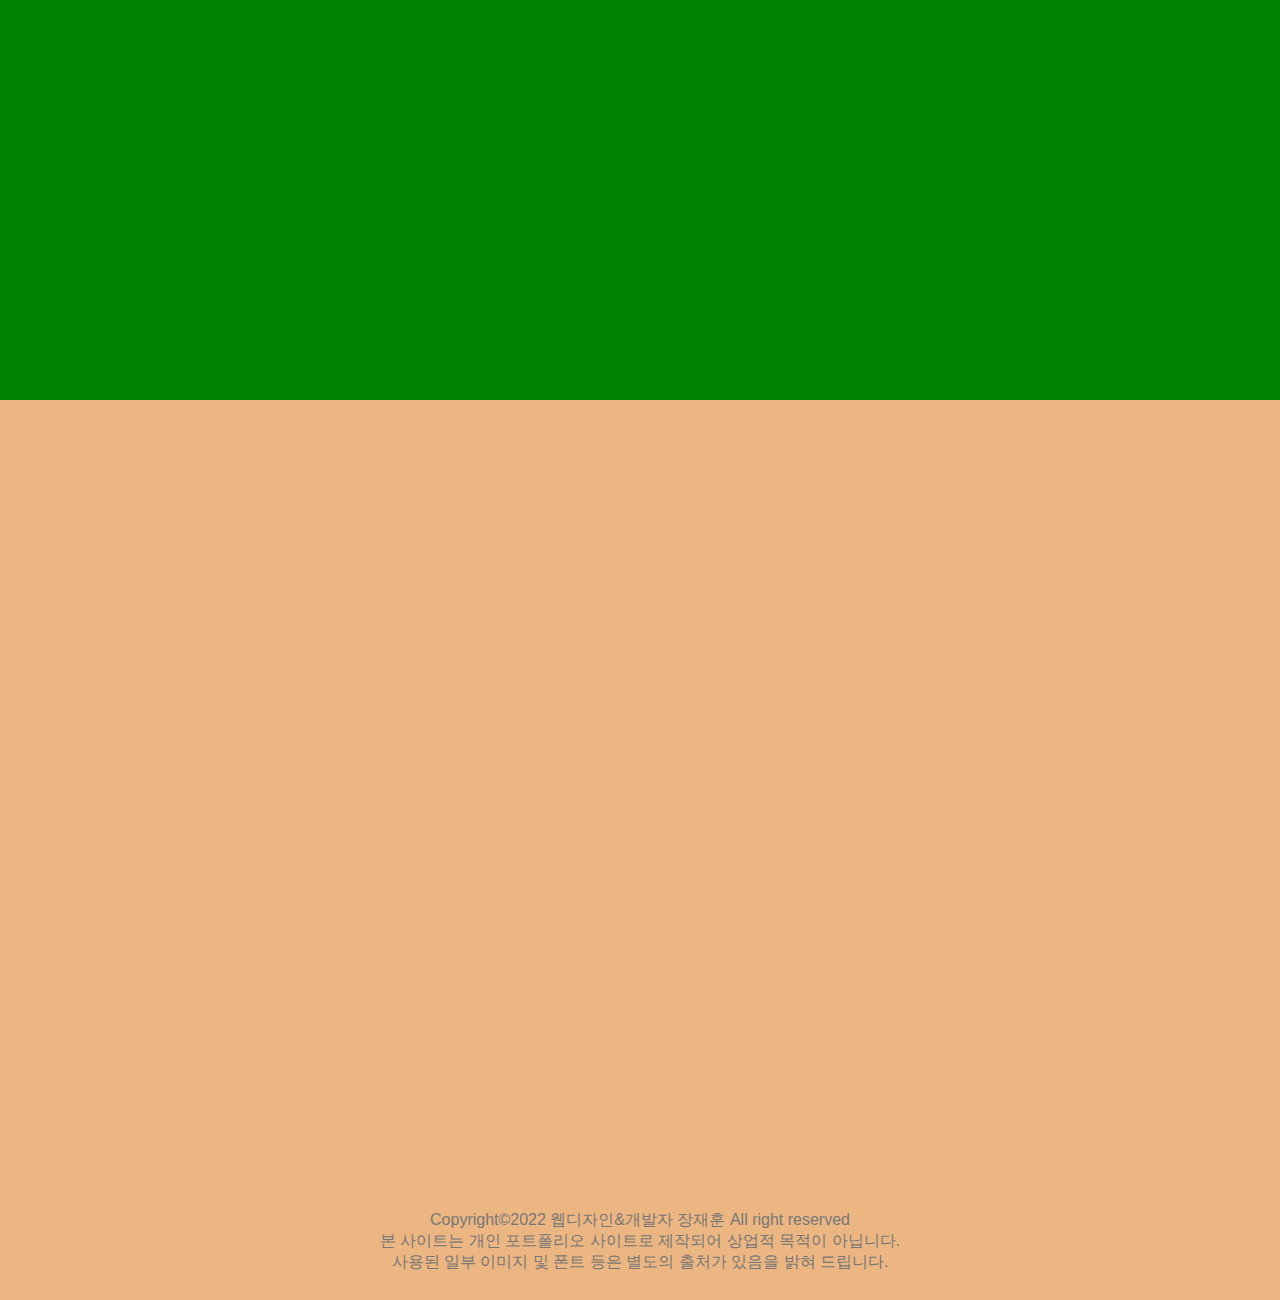
==== commit f024425d: "0516 section delete" ====
--- a/work/index.html
+++ b/work/index.html
@@ -647,7 +647,7 @@
                 </div>
             </div>
             <div class="design_down sa sa-up"><a
-                    href="https://drive.google.com/file/d/18Luvy4XVTwXc32f_3f9M5jBJJudgxzRc/view?usp=sharing">Design
+                    href="https://drive.google.com/file/d/1HpjuWK06kRFrJO0NiQ0Z1P3E2krLsYvN/view?usp=sharing">Design
                     포트폴리오 다운로드</a></div>
         </section>
 
@@ -770,7 +770,7 @@
             <div class="web_github sa sa-scaleDown"><a href="https://github.com/JangJeaHun">Github 주소로 가기</a></div>
         </section>
 
-        <section id="etc">
+        <!-- <section id="etc">
             <h3 class="sa sa-Down">Etc.</h3>
             <div id="slide" class="sa sa-scaleDown">
                 <div class="slick-items">
@@ -848,7 +848,7 @@
                     </div>
                 </div>
             </div>
-        </section>
+        </section> -->
 
 
         <section id="contact">
@@ -885,7 +885,7 @@
         </div>
 
         <div id="side_navi">
-            <a href="#sub_main">HOME</a>
+            <a href="#sub_main">TOP</a>
             <a href="#about">ABOUT</a>
             <a href="#design">DESIGN</a>
             <a href="#web">WEB</a>
--- a/css/style.css
+++ b/css/style.css
@@ -59,7 +59,7 @@
 body {
 	padding: 0;
 	margin: 0;
-	height: 600vh;
+	height: 500vh;
 	width: 100vw;
 	position: relative;
 	z-index: -2;
